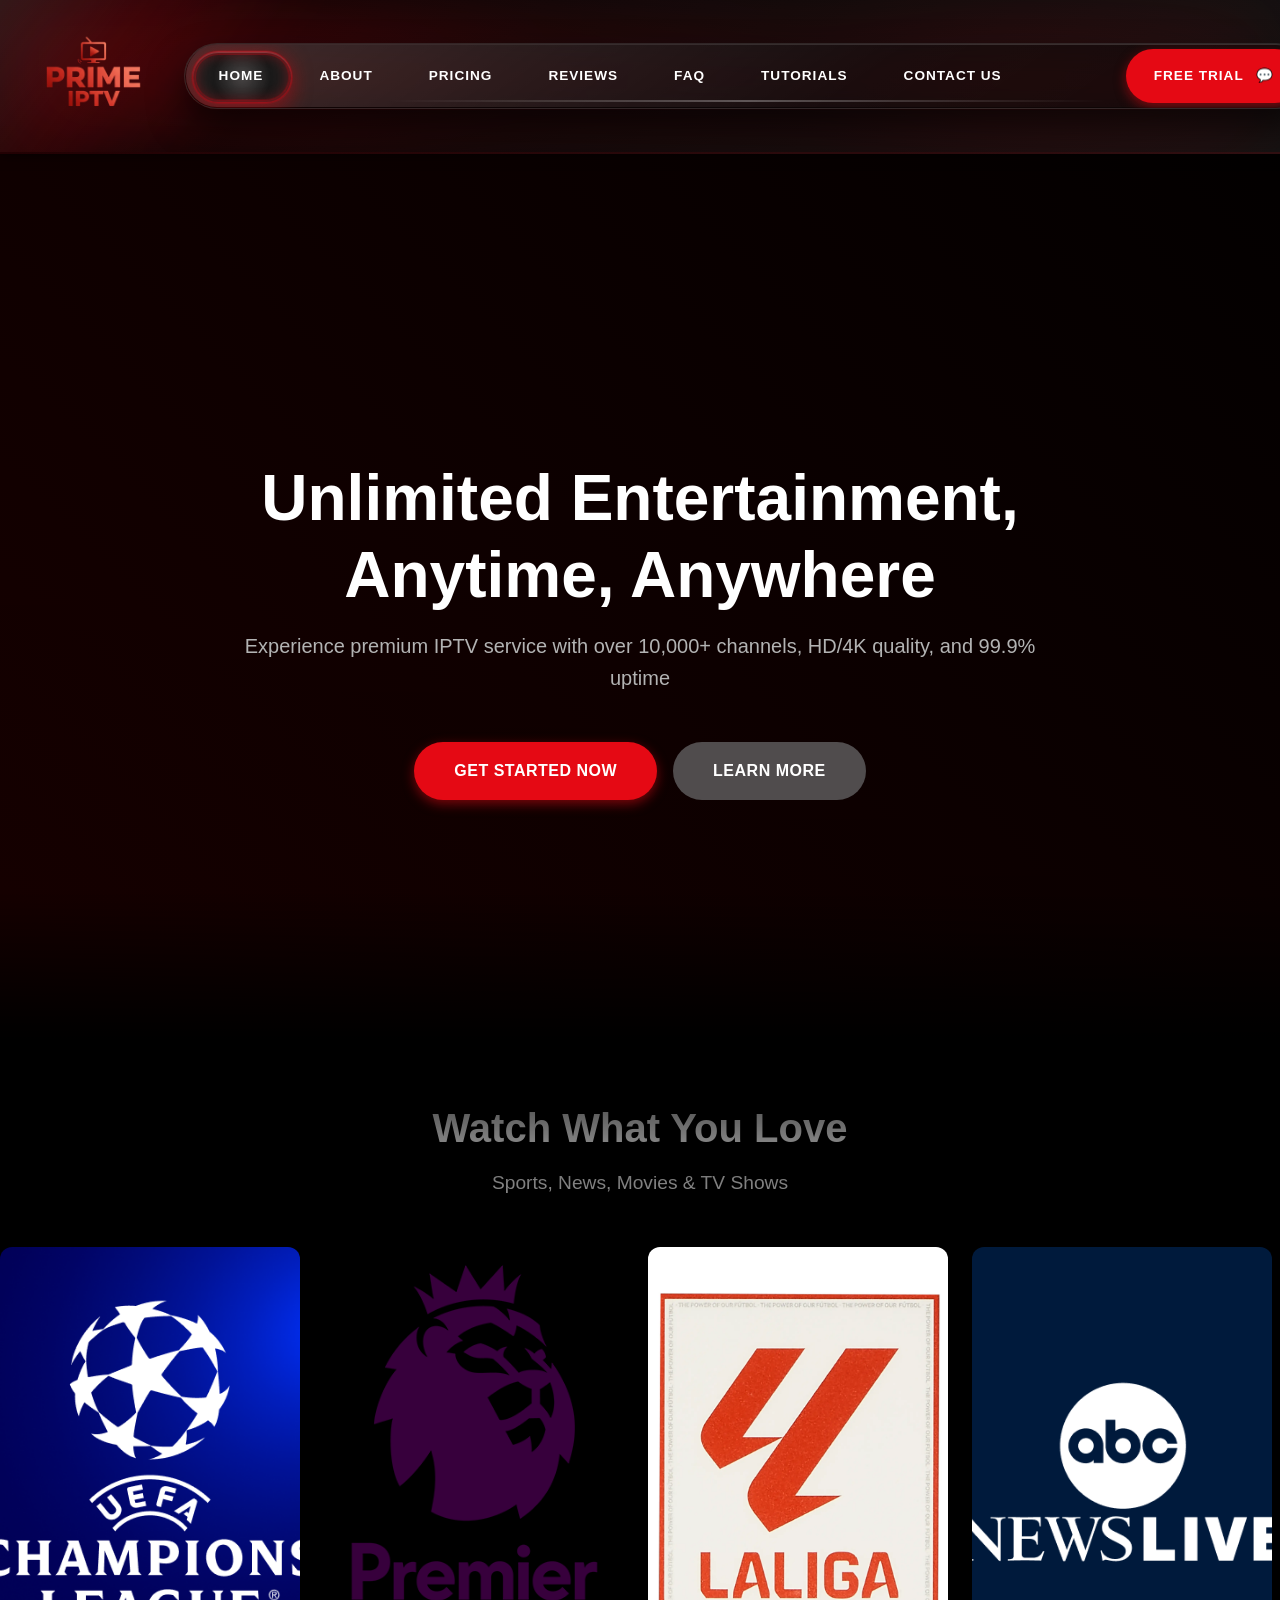
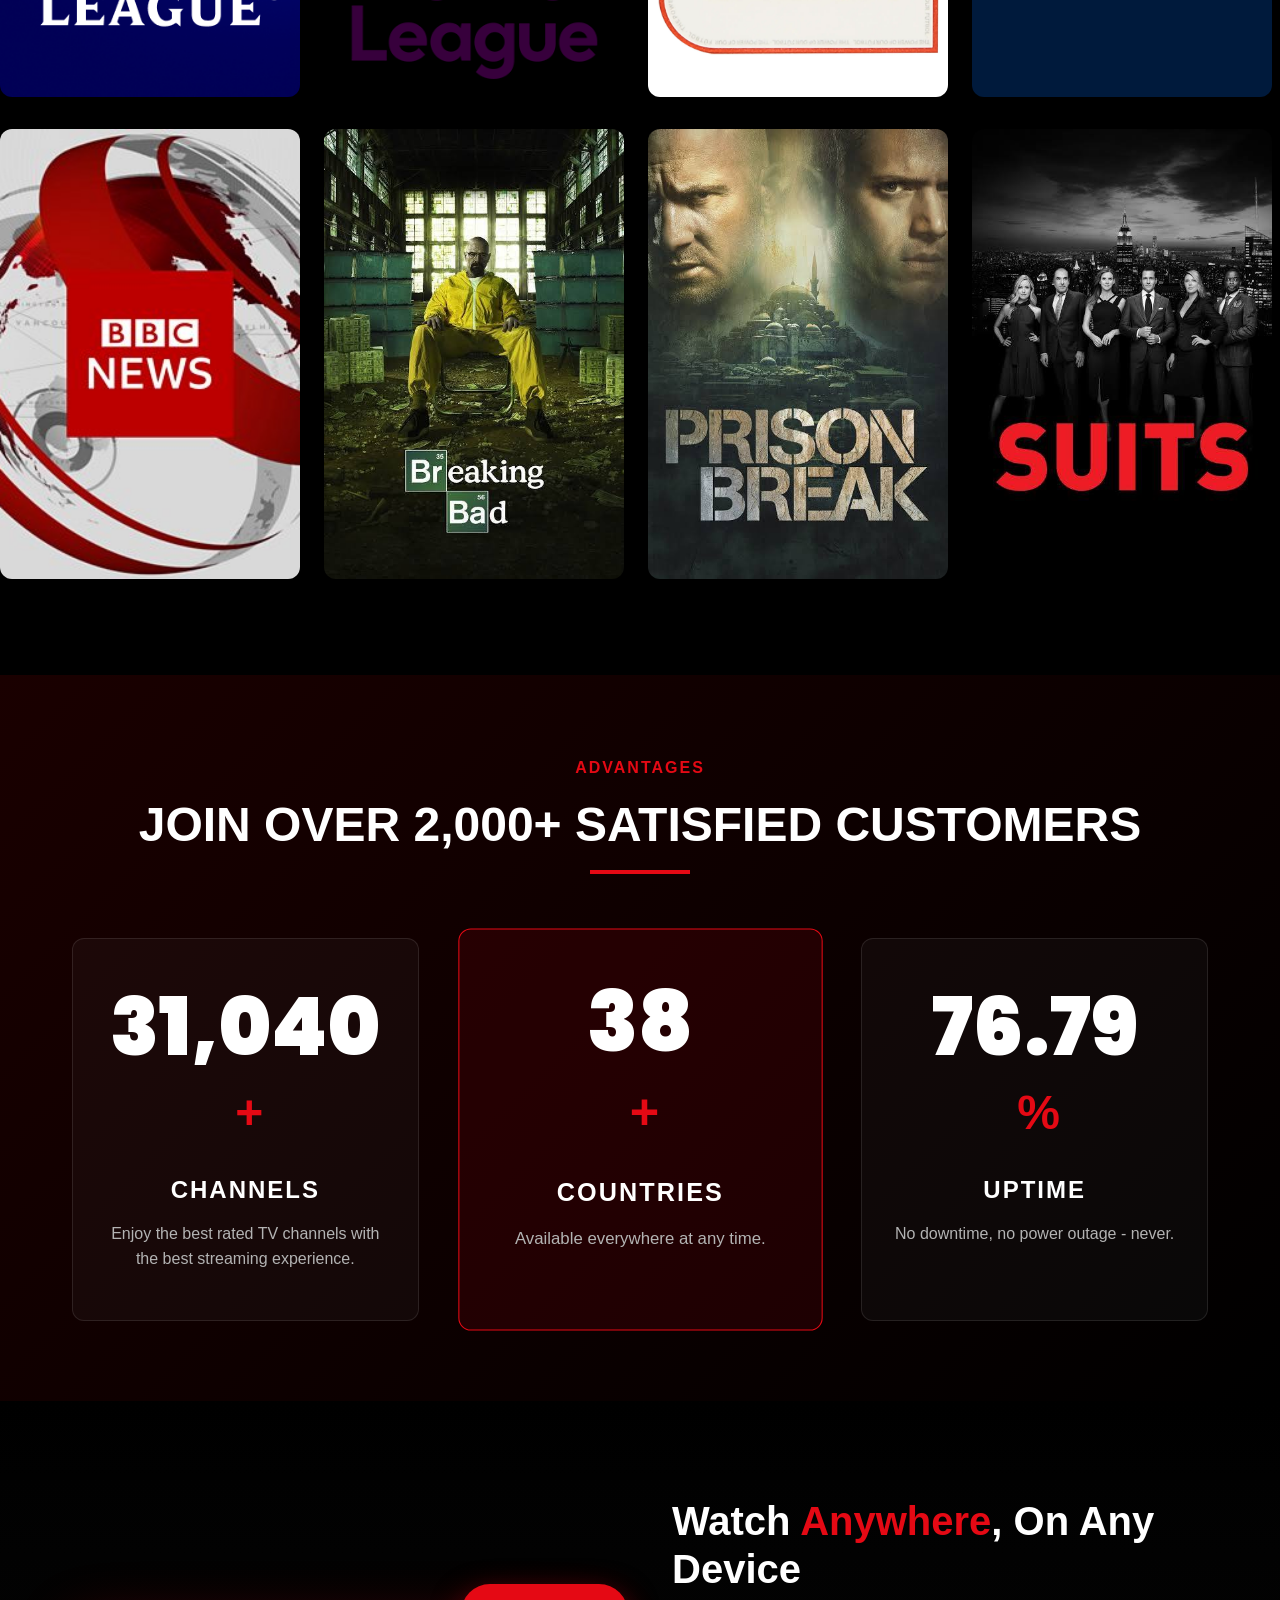
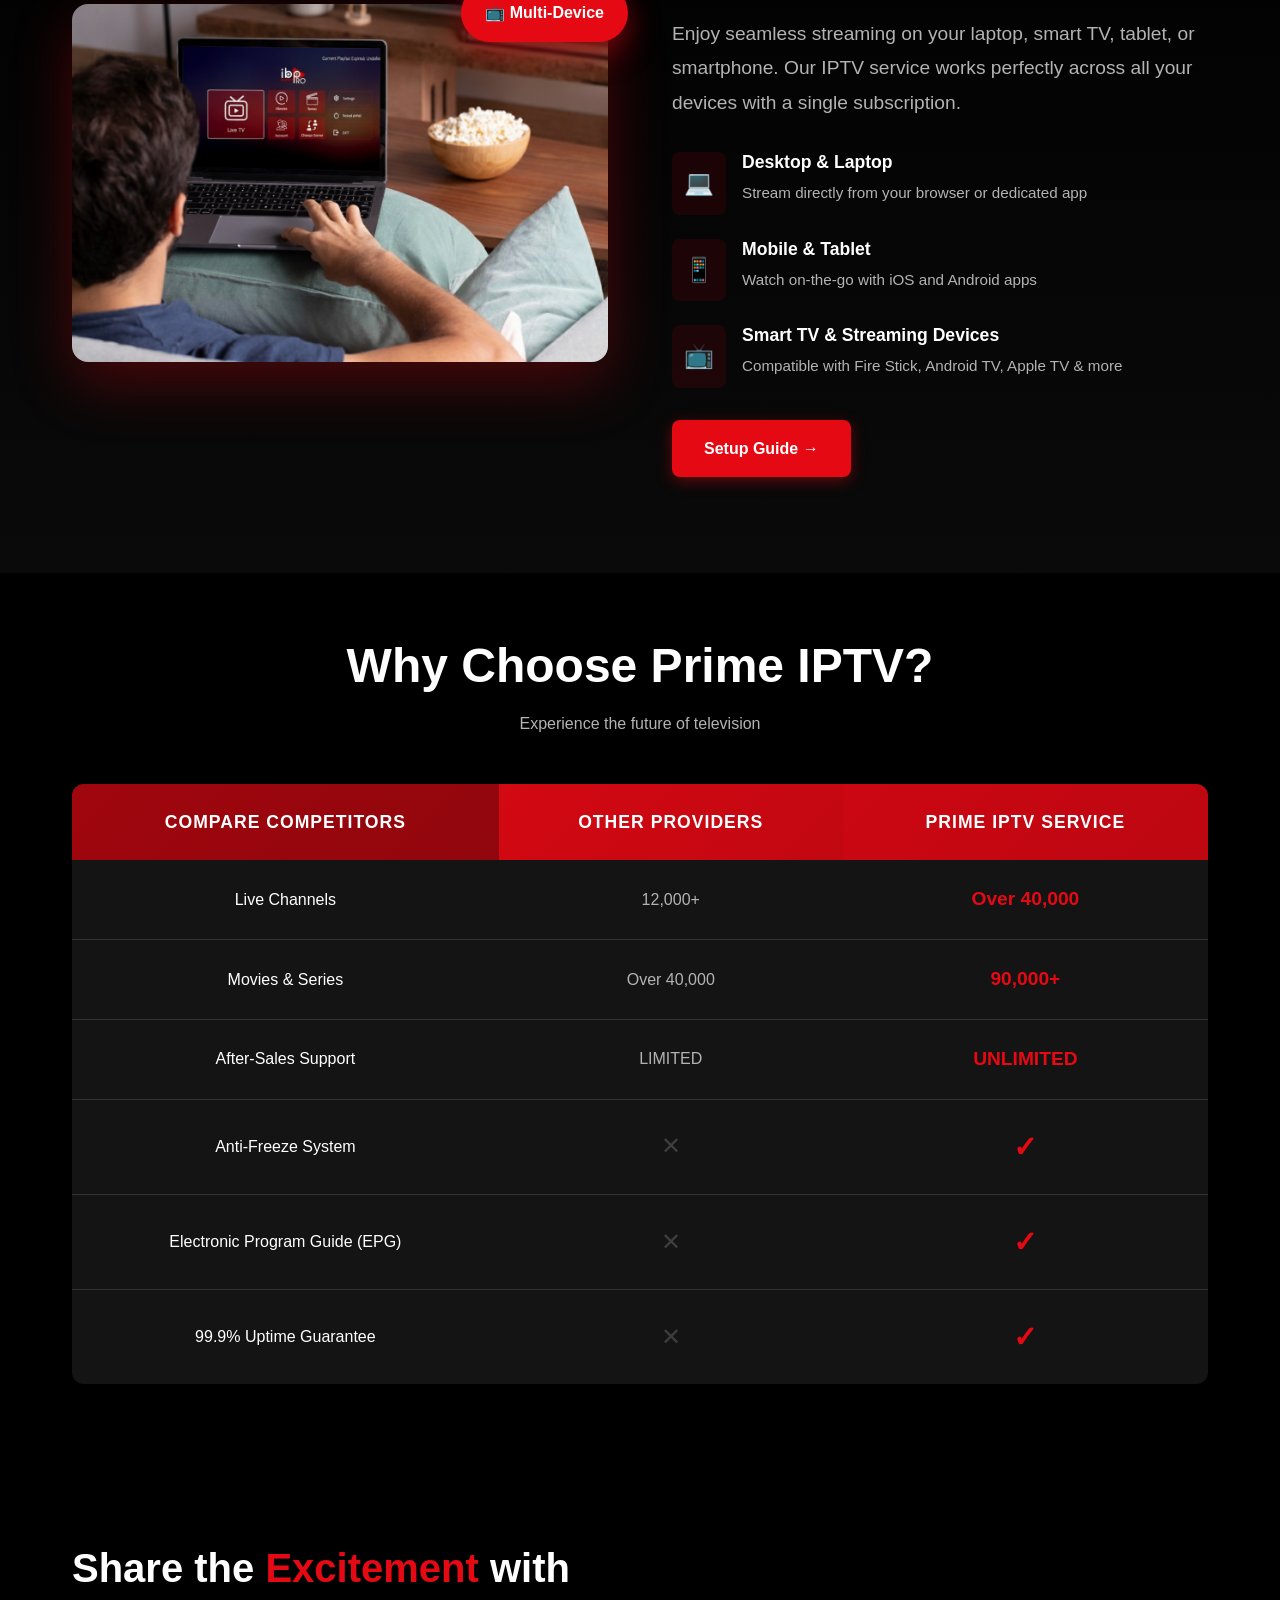
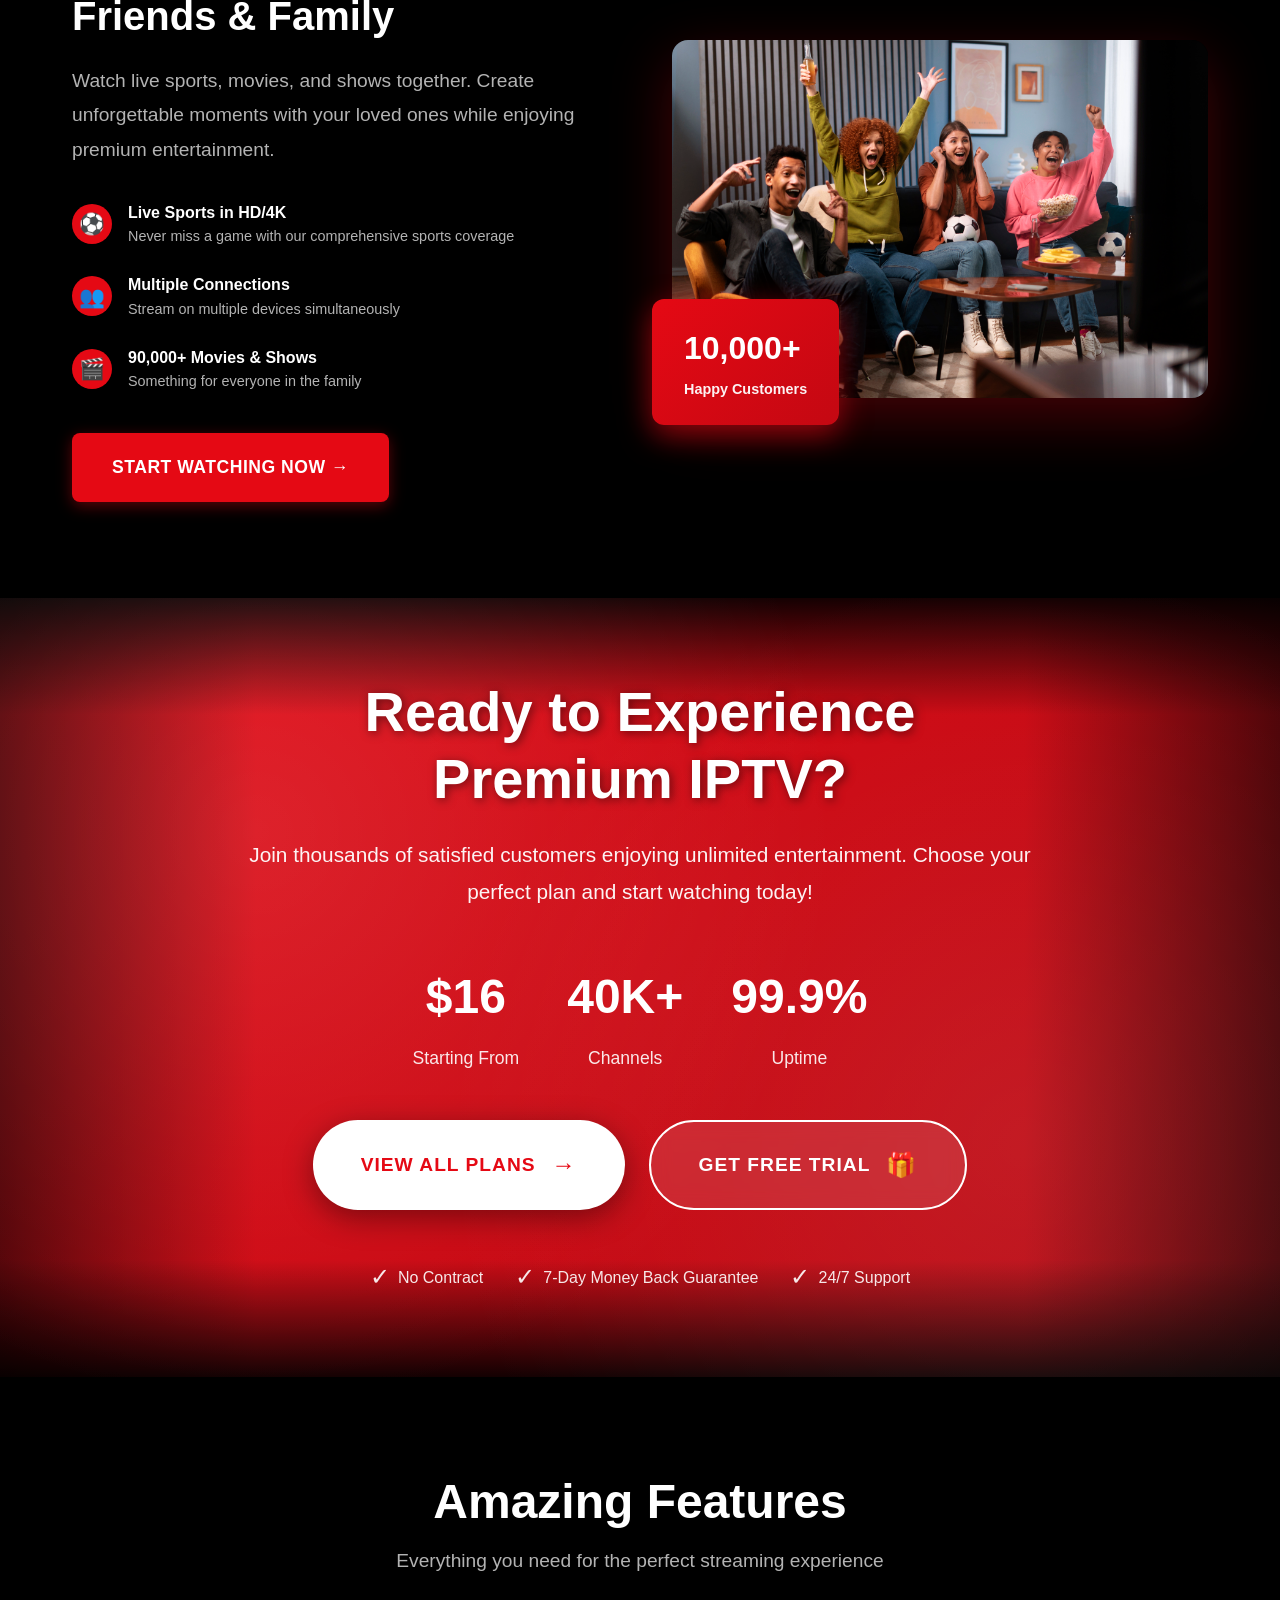
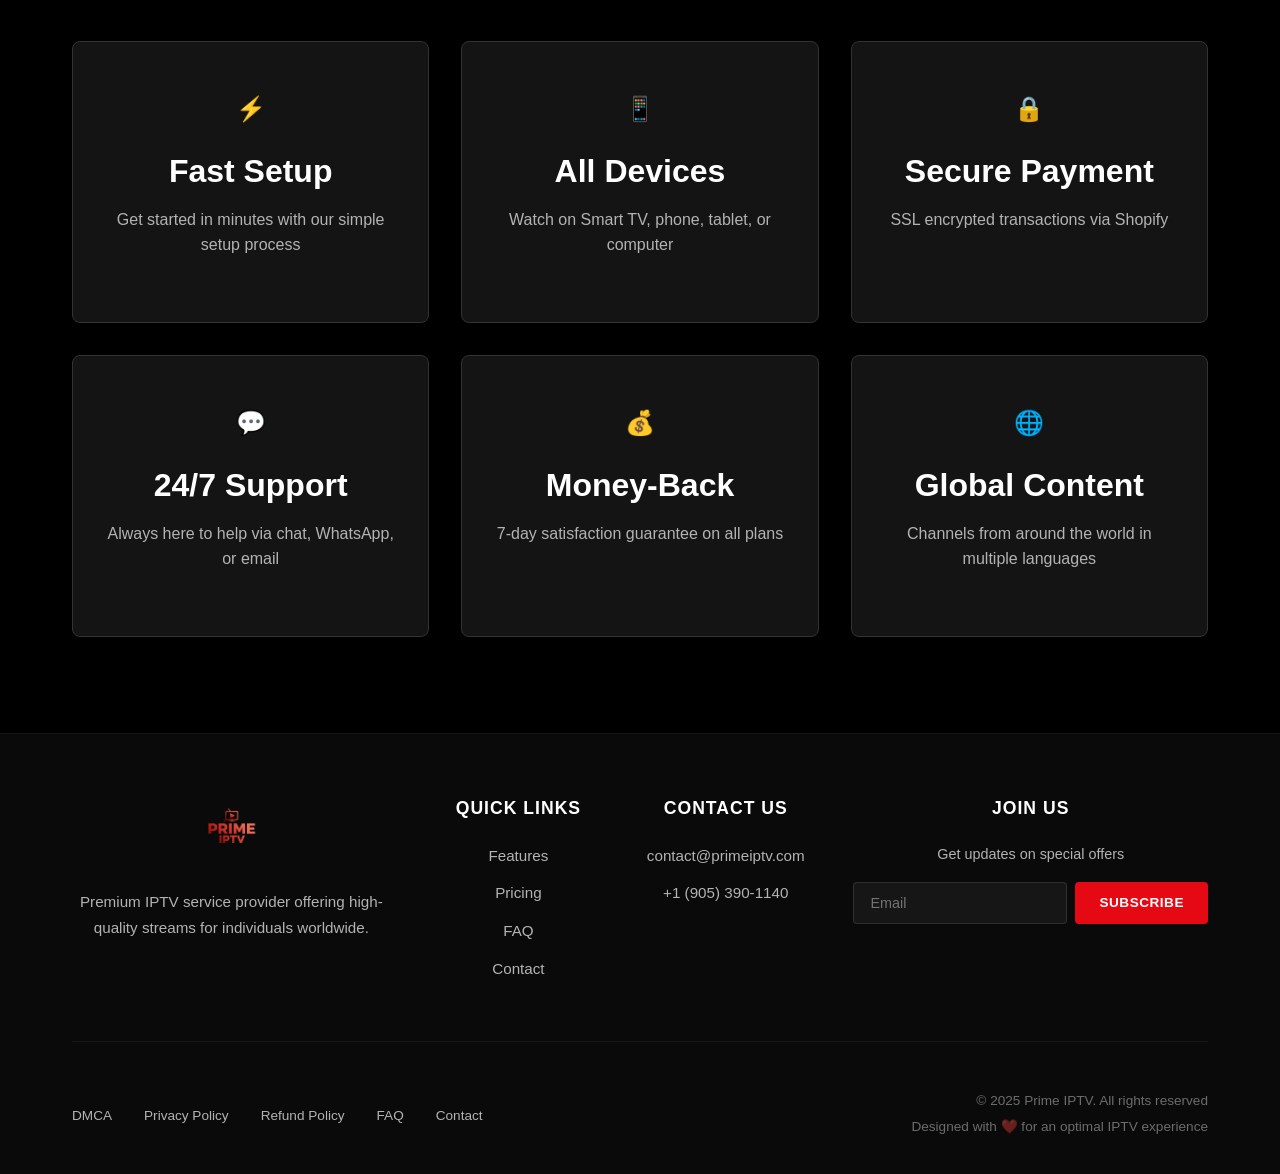
==== index.html @ 84dfdb3c "First commit" ====
<!DOCTYPE html>
<html lang="en">
<head>
    <meta charset="UTF-8">
    <meta name="viewport" content="width=device-width, initial-scale=1.0">
    <title>Prime IPTV - Premium Streaming Service</title>
    <link rel="icon" type="image/png" href="assets/logo.png">
    <link rel="shortcut icon" type="image/png" href="assets/logo.png">
    <link rel="preconnect" href="https://fonts.googleapis.com">
    <link rel="preconnect" href="https://fonts.gstatic.com" crossorigin>
    <link href="https://fonts.googleapis.com/css2?family=Inter:wght@400;500;600;700&family=Poppins:wght@600;700;800&display=swap" rel="stylesheet">
    <link rel="stylesheet" href="https://cdnjs.cloudflare.com/ajax/libs/font-awesome/6.4.0/css/all.min.css">
    <link rel="stylesheet" href="styles.css">
</head>
<body>

<!-- Header -->
<header class="site-header">
    <div class="container header-inner">
        <a href="index.html" class="site-logo-link">
            <img src="assets/logo.png" alt="Prime IPTV Logo" class="site-logo-img">
        </a>
        
        <!-- Responsive Nav -->
        <nav class="main-navigation">
            <ul id="primary-menu" class="nav-links">
                <li><a href="index.html" class="active">Home</a></li>
                <li><a href="about.html">About</a></li>
                <li><a href="pricing.html">Pricing</a></li>
                <li><a href="reviews.html">Reviews</a></li>
                <li><a href="faq.html">FAQ</a></li>
                <li><a href="tutorials.html">Tutorials</a></li>
                <li><a href="support.html">Contact us</a></li>
                <li class="nav-cta">
                    <a href="https://wa.me/19053901140?text=Hello%2C%20I%27m%20interested%20in%20a%20free%20trial%20of%20Prime%20IPTV" target="_blank" class="btn-free-trial">
                        <span>Free Trial</span>
                        <span style="margin-left: 0.5rem;">💬</span>
                    </a>
                </li>
            </ul>
        </nav>
        
        <!-- Mobile Controls -->
        <div class="mobile-controls">
            <a href="https://wa.me/19053901140?text=Hello%2C%20I%27m%20interested%20in%20a%20free%20trial%20of%20Prime%20IPTV" target="_blank" class="btn-free-trial-mobile">
                <span>Free Trial</span>
            </a>
            <button class="mobile-menu-btn" aria-label="Toggle mobile menu" aria-expanded="false" aria-controls="primary-menu">
                <i class="fas fa-bars"></i>
            </button>
        </div>
    </div>
</header>

<!-- Hero Section -->
<section class="hero-section">
    <video class="hero-video" autoplay muted loop playsinline preload="auto" poster="assets/hero-poster.jpg" oncanplay="this.style.opacity=1">
        <source src="assets/hero-background.mp4?v=1" type="video/mp4">
        <source src="assets/hero-background.webm" type="video/webm">
        <!-- Video not available - showing gradient background -->
    </video>
    <div class="hero-overlay"></div>
    <div class="container hero-content">
        <h1>Unlimited Entertainment, Anytime, Anywhere</h1>
        <p>Experience premium IPTV service with over 10,000+ channels, HD/4K quality, and 99.9% uptime</p>
        <div class="hero-buttons">
            <a href="pricing.html" class="btn btn-primary">Get Started Now</a>
            <a href="features.html" class="btn btn-secondary">Learn More</a>
        </div>
        <!-- Video Status Indicator (Development Helper) -->
        <div class="video-status" style="position: absolute; bottom: 10px; right: 10px; font-size: 0.8rem; color: var(--text-secondary); opacity: 0.7; background: rgba(0,0,0,0.8); padding: 5px 10px; border-radius: 4px; z-index: 9999; display: none;">
            Background Video: <span id="video-status">Loading...</span>
        </div>
    </div>
</section>

<!-- Content Showcase Section with Scrolling Animation -->
<section class="content-showcase" style="background: #000; padding: 4rem 0; overflow: hidden;">
    <div class="container">
        <div class="section-title" style="text-align: center; margin-bottom: 3rem;">
            <h2 style="font-size: 2.5rem; margin-bottom: 1rem;">Watch What You Love</h2>
            <p style="color: var(--text-secondary); font-size: 1.2rem;">Sports, News, Movies & TV Shows</p>
        </div>
    </div>
    
    <!-- First Row - Scrolling Right -->
    <div class="content-row scroll-right">
        <div class="content-card">
            <img src="images/champions_leagues.png" alt="Champions League">
            <div class="content-overlay">
                <h3>Champions League</h3>
            </div>
        </div>
        <div class="content-card">
            <img src="images/premier_league.png" alt="Premier League">
            <div class="content-overlay">
                <h3>Premier League</h3>
            </div>
        </div>
        <div class="content-card">
            <img src="images/Laliga.webp" alt="La Liga">
            <div class="content-overlay">
                <h3>La Liga</h3>
            </div>
        </div>
        <div class="content-card">
            <img src="images/abc_news.png" alt="ABC News">
            <div class="content-overlay">
                <h3>ABC News</h3>
            </div>
        </div>
        <div class="content-card">
            <img src="images/fox_news.png" alt="Fox News">
            <div class="content-overlay">
                <h3>Fox News</h3>
            </div>
        </div>
        <!-- Duplicate for seamless loop -->
        <div class="content-card">
            <img src="images/champions_leagues.png" alt="Champions League">
            <div class="content-overlay">
                <h3>Champions League</h3>
            </div>
        </div>
        <div class="content-card">
            <img src="images/premier_league.png" alt="Premier League">
            <div class="content-overlay">
                <h3>Premier League</h3>
            </div>
        </div>
        <div class="content-card">
            <img src="images/Laliga.webp" alt="La Liga">
            <div class="content-overlay">
                <h3>La Liga</h3>
            </div>
        </div>
    </div>
    
    <!-- Second Row - Scrolling Left -->
    <div class="content-row scroll-left">
        <div class="content-card">
            <img src="images/bbc_news.jpg" alt="BBC News">
            <div class="content-overlay">
                <h3>BBC News</h3>
            </div>
        </div>
        <div class="content-card">
            <img src="images/breaking bad.jpeg" alt="Breaking Bad">
            <div class="content-overlay">
                <h3>Breaking Bad</h3>
            </div>
        </div>
        <div class="content-card">
            <img src="images/prisonbreak.jpeg" alt="Prison Break">
            <div class="content-overlay">
                <h3>Prison Break</h3>
            </div>
        </div>
        <div class="content-card">
            <img src="images/suits.jpeg" alt="Suits">
            <div class="content-overlay">
                <h3>Suits</h3>
            </div>
        </div>
        <div class="content-card">
            <img src="images/peaky_blinders.jpeg" alt="Peaky Blinders">
            <div class="content-overlay">
                <h3>Peaky Blinders</h3>
            </div>
        </div>
        <!-- Duplicate for seamless loop -->
        <div class="content-card">
            <img src="images/bbc_news.jpg" alt="BBC News">
            <div class="content-overlay">
                <h3>BBC News</h3>
            </div>
        </div>
        <div class="content-card">
            <img src="images/breaking bad.jpeg" alt="Breaking Bad">
            <div class="content-overlay">
                <h3>Breaking Bad</h3>
            </div>
        </div>
        <div class="content-card">
            <img src="images/prisonbreak.jpeg" alt="Prison Break">
            <div class="content-overlay">
                <h3>Prison Break</h3>
            </div>
        </div>
    </div>
</section>

<!-- Stats Section with Counter Animation -->
<section class="stats-section" style="background: linear-gradient(135deg, #1a0000 0%, #000000 100%); padding: 5rem 0; position: relative; overflow: hidden;">
    <div class="container">
        <div class="stats-header" style="text-align: center; margin-bottom: 4rem;">
            <p style="color: var(--netflix-red); text-transform: uppercase; letter-spacing: 2px; font-weight: 600; margin-bottom: 1rem;">ADVANTAGES</p>
            <h2 style="font-size: 3rem; font-weight: 700; margin-bottom: 1rem;">JOIN OVER 2,000+ SATISFIED CUSTOMERS</h2>
            <div style="width: 100px; height: 4px; background: var(--netflix-red); margin: 0 auto;"></div>
        </div>
        
        <div class="stats-grid">
            <div class="stat-card">
                <div class="stat-number" data-target="40000">0</div>
                <div class="stat-plus">+</div>
                <h3 class="stat-label">CHANNELS</h3>
                <p class="stat-description">Enjoy the best rated TV channels with the best streaming experience.</p>
            </div>
            
            <div class="stat-card stat-featured">
                <div class="stat-number" data-target="50">0</div>
                <div class="stat-plus">+</div>
                <h3 class="stat-label">Countries</h3>
                <p class="stat-description">Available everywhere at any time.</p>
            </div>
            
            <div class="stat-card">
                <div class="stat-number" data-target="99.99">0</div>
                <div class="stat-percent">%</div>
                <h3 class="stat-label">UPTIME</h3>
                <p class="stat-description">No downtime, no power outage - never.</p>
            </div>
        </div>
    </div>
</section>

<!-- Multi-Device Experience Section -->
<section class="device-experience-section" style="background: linear-gradient(180deg, #000 0%, #0a0a0a 100%); padding: 6rem 0;">
    <div class="container">
        <div style="display: grid; grid-template-columns: 1fr 1fr; gap: 4rem; align-items: center; max-width: 1200px; margin: 0 auto;">
            <!-- Image Side -->
            <div style="position: relative;">
                <img src="images/Gemini_Generated_Image_ppc7aeppc7aeppc7.png" alt="Watch IPTV on Any Device" style="width: 100%; border-radius: 16px; box-shadow: 0 20px 60px rgba(229, 9, 20, 0.3); transition: transform 0.3s ease;">
                <div style="position: absolute; top: -20px; right: -20px; background: var(--netflix-red); color: white; padding: 1rem 1.5rem; border-radius: 50px; font-weight: 700; box-shadow: 0 10px 30px rgba(229, 9, 20, 0.5);">
                    📺 Multi-Device
                </div>
            </div>
            
            <!-- Content Side -->
            <div>
                <h2 style="font-size: 2.5rem; margin-bottom: 1.5rem; color: white; font-weight: 700;">
                    Watch <span style="color: var(--netflix-red);">Anywhere</span>, On Any Device
                </h2>
                <p style="font-size: 1.2rem; color: var(--text-secondary); line-height: 1.8; margin-bottom: 2rem;">
                    Enjoy seamless streaming on your laptop, smart TV, tablet, or smartphone. Our IPTV service works perfectly across all your devices with a single subscription.
                </p>
                
                <div style="display: grid; gap: 1.5rem;">
                    <div style="display: flex; align-items: start; gap: 1rem;">
                        <div style="background: rgba(229, 9, 20, 0.1); padding: 0.75rem; border-radius: 8px; flex-shrink: 0;">
                            <span style="font-size: 1.5rem;">💻</span>
                        </div>
                        <div>
                            <h4 style="color: white; margin-bottom: 0.5rem; font-size: 1.1rem;">Desktop & Laptop</h4>
                            <p style="color: var(--text-secondary); font-size: 0.95rem; margin: 0;">Stream directly from your browser or dedicated app</p>
                        </div>
                    </div>
                    
                    <div style="display: flex; align-items: start; gap: 1rem;">
                        <div style="background: rgba(229, 9, 20, 0.1); padding: 0.75rem; border-radius: 8px; flex-shrink: 0;">
                            <span style="font-size: 1.5rem;">📱</span>
                        </div>
                        <div>
                            <h4 style="color: white; margin-bottom: 0.5rem; font-size: 1.1rem;">Mobile & Tablet</h4>
                            <p style="color: var(--text-secondary); font-size: 0.95rem; margin: 0;">Watch on-the-go with iOS and Android apps</p>
                        </div>
                    </div>
                    
                    <div style="display: flex; align-items: start; gap: 1rem;">
                        <div style="background: rgba(229, 9, 20, 0.1); padding: 0.75rem; border-radius: 8px; flex-shrink: 0;">
                            <span style="font-size: 1.5rem;">📺</span>
                        </div>
                        <div>
                            <h4 style="color: white; margin-bottom: 0.5rem; font-size: 1.1rem;">Smart TV & Streaming Devices</h4>
                            <p style="color: var(--text-secondary); font-size: 0.95rem; margin: 0;">Compatible with Fire Stick, Android TV, Apple TV & more</p>
                        </div>
                    </div>
                </div>
                
                <a href="tutorials.html" style="display: inline-block; margin-top: 2rem; padding: 1rem 2rem; background: var(--netflix-red); color: white; text-decoration: none; border-radius: 8px; font-weight: 600; transition: all 0.3s ease; box-shadow: 0 4px 15px rgba(229, 9, 20, 0.4);">
                    Setup Guide →
                </a>
            </div>
        </div>
    </div>
</section>

<!-- About Section (Example of content after hero) -->
<section class="about-section" style="background: #000; padding: 4rem 0;">
    <div class="container">
        <div class="section-title" style="text-align: center; margin-bottom: 3rem;">
            <h2>Why Choose Prime IPTV?</h2>
            <p style="color: var(--text-secondary);">Experience the future of television</p>
        </div>
        
        <!-- Comparison Table -->
        <div class="comparison-table-wrapper">
            <table class="comparison-table">
                <thead>
                    <tr>
                        <th class="feature-column">Compare Competitors</th>
                        <th class="competitor-column">Other Providers</th>
                        <th class="prime-column">Prime IPTV Service</th>
                    </tr>
                </thead>
                <tbody>
                    <tr>
                        <td class="feature-name">Live Channels</td>
                        <td class="competitor-value">12,000+</td>
                        <td class="prime-value highlight">Over 40,000</td>
                    </tr>
                    <tr>
                        <td class="feature-name">Movies & Series</td>
                        <td class="competitor-value">Over 40,000</td>
                        <td class="prime-value highlight">90,000+</td>
                    </tr>
                    <tr>
                        <td class="feature-name">After-Sales Support</td>
                        <td class="competitor-value">LIMITED</td>
                        <td class="prime-value highlight">UNLIMITED</td>
                    </tr>
                    <tr>
                        <td class="feature-name">Anti-Freeze System</td>
                        <td class="competitor-value"><span class="icon-cross">✕</span></td>
                        <td class="prime-value"><span class="icon-check">✓</span></td>
                    </tr>
                    <tr>
                        <td class="feature-name">Electronic Program Guide (EPG)</td>
                        <td class="competitor-value"><span class="icon-cross">✕</span></td>
                        <td class="prime-value"><span class="icon-check">✓</span></td>
                    </tr>
                    <tr>
                        <td class="feature-name">99.9% Uptime Guarantee</td>
                        <td class="competitor-value"><span class="icon-cross">✕</span></td>
                        <td class="prime-value"><span class="icon-check">✓</span></td>
                    </tr>
                </tbody>
            </table>
        </div>
    </div>
</section>

<!-- Social Experience Section -->
<section class="social-experience-section" style="background: #000; padding: 6rem 0;">
    <div class="container">
        <div style="display: grid; grid-template-columns: 1fr 1fr; gap: 4rem; align-items: center; max-width: 1200px; margin: 0 auto;">
            <!-- Content Side -->
            <div>
                <h2 style="font-size: 2.5rem; margin-bottom: 1.5rem; color: white; font-weight: 700; line-height: 1.2;">
                    Share the <span style="color: var(--netflix-red);">Excitement</span> with Friends & Family
                </h2>
                <p style="font-size: 1.2rem; color: var(--text-secondary); line-height: 1.8; margin-bottom: 2rem;">
                    Watch live sports, movies, and shows together. Create unforgettable moments with your loved ones while enjoying premium entertainment.
                </p>
                
                <div style="display: grid; gap: 1.5rem; margin-bottom: 2.5rem;">
                    <div style="display: flex; align-items: center; gap: 1rem;">
                        <div style="background: var(--netflix-red); width: 40px; height: 40px; border-radius: 50%; display: flex; align-items: center; justify-content: center; flex-shrink: 0;">
                            <span style="font-size: 1.3rem;">⚽</span>
                        </div>
                        <div>
                            <p style="color: white; font-weight: 600; margin: 0;">Live Sports in HD/4K</p>
                            <p style="color: var(--text-secondary); font-size: 0.9rem; margin: 0;">Never miss a game with our comprehensive sports coverage</p>
                        </div>
                    </div>
                    
                    <div style="display: flex; align-items: center; gap: 1rem;">
                        <div style="background: var(--netflix-red); width: 40px; height: 40px; border-radius: 50%; display: flex; align-items: center; justify-content: center; flex-shrink: 0;">
                            <span style="font-size: 1.3rem;">👥</span>
                        </div>
                        <div>
                            <p style="color: white; font-weight: 600; margin: 0;">Multiple Connections</p>
                            <p style="color: var(--text-secondary); font-size: 0.9rem; margin: 0;">Stream on multiple devices simultaneously</p>
                        </div>
                    </div>
                    
                    <div style="display: flex; align-items: center; gap: 1rem;">
                        <div style="background: var(--netflix-red); width: 40px; height: 40px; border-radius: 50%; display: flex; align-items: center; justify-content: center; flex-shrink: 0;">
                            <span style="font-size: 1.3rem;">🎬</span>
                        </div>
                        <div>
                            <p style="color: white; font-weight: 600; margin: 0;">90,000+ Movies & Shows</p>
                            <p style="color: var(--text-secondary); font-size: 0.9rem; margin: 0;">Something for everyone in the family</p>
                        </div>
                    </div>
                </div>
                
                <a href="pricing.html" style="display: inline-block; padding: 1.25rem 2.5rem; background: var(--netflix-red); color: white; text-decoration: none; border-radius: 8px; font-weight: 700; font-size: 1.1rem; transition: all 0.3s ease; box-shadow: 0 4px 15px rgba(229, 9, 20, 0.4); text-transform: uppercase; letter-spacing: 0.5px;">
                    Start Watching Now →
                </a>
            </div>
            
            <!-- Image Side -->
            <div class="social-image-container">
                <img src="images/full-shot-friends-spending-time-together.jpg" alt="Friends Watching Sports Together" class="social-experience-img">
                <div class="customer-badge">
                    <div class="badge-number">10,000+</div>
                    <div class="badge-text">Happy Customers</div>
                </div>
            </div>
        </div>
    </div>
</section>

<!-- Call to Action - Pricing Section -->
<section class="cta-pricing-section" style="background: linear-gradient(135deg, #E50914 0%, #b20710 100%); padding: 5rem 0; position: relative; overflow: hidden;">
    <!-- Animated Background Elements -->
    <div class="cta-bg-animation"></div>
    
    <div class="container" style="position: relative; z-index: 2;">
        <div class="cta-content" style="text-align: center; max-width: 800px; margin: 0 auto;">
            <h2 style="font-size: 3.5rem; font-weight: 900; margin-bottom: 1.5rem; text-shadow: 2px 2px 10px rgba(0,0,0,0.5);">
                Ready to Experience Premium IPTV?
            </h2>
            <p style="font-size: 1.3rem; margin-bottom: 3rem; color: rgba(255,255,255,0.95); line-height: 1.8;">
                Join thousands of satisfied customers enjoying unlimited entertainment. Choose your perfect plan and start watching today!
            </p>
            
            <!-- Pricing Highlights -->
            <div class="cta-pricing-highlights" style="display: flex; justify-content: center; gap: 3rem; margin-bottom: 3rem; flex-wrap: wrap;">
                <div class="cta-highlight" style="text-align: center;">
                    <div style="font-size: 3rem; font-weight: 900; margin-bottom: 0.5rem;">$16</div>
                    <div style="font-size: 1.1rem; opacity: 0.9;">Starting From</div>
                </div>
                <div class="cta-highlight" style="text-align: center;">
                    <div style="font-size: 3rem; font-weight: 900; margin-bottom: 0.5rem;">40K+</div>
                    <div style="font-size: 1.1rem; opacity: 0.9;">Channels</div>
                </div>
                <div class="cta-highlight" style="text-align: center;">
                    <div style="font-size: 3rem; font-weight: 900; margin-bottom: 0.5rem;">99.9%</div>
                    <div style="font-size: 1.1rem; opacity: 0.9;">Uptime</div>
                </div>
            </div>
            
            <!-- CTA Buttons -->
            <div class="cta-buttons" style="display: flex; gap: 1.5rem; justify-content: center; flex-wrap: wrap;">
                <a href="pricing.html" class="btn-cta-primary">
                    <span class="btn-text">View All Plans</span>
                    <span class="btn-icon">→</span>
                </a>
                <a href="pricing.html#contact" class="btn-cta-secondary">
                    <span class="btn-text">Get Free Trial</span>
                    <span class="btn-icon">🎁</span>
                </a>
            </div>
            
            <!-- Trust Badges -->
            <div class="trust-badges" style="margin-top: 3rem; display: flex; justify-content: center; gap: 2rem; flex-wrap: wrap; opacity: 0.9;">
                <div style="display: flex; align-items: center; gap: 0.5rem;">
                    <span style="font-size: 1.5rem;">✓</span>
                    <span>No Contract</span>
                </div>
                <div style="display: flex; align-items: center; gap: 0.5rem;">
                    <span style="font-size: 1.5rem;">✓</span>
                    <span>7-Day Money Back Guarantee</span>
                </div>
                <div style="display: flex; align-items: center; gap: 0.5rem;">
                    <span style="font-size: 1.5rem;">✓</span>
                    <span>24/7 Support</span>
                </div>
            </div>
        </div>
    </div>
</section>

<!-- Features Section -->
<section class="section features-section" style="background: var(--dark-bg); padding: 6rem 0;">
    <div class="container">
        <div class="section-title" style="text-align: center; margin-bottom: 4rem;">
            <h2 style="font-size: 3rem; margin-bottom: 1rem;">Amazing Features</h2>
            <p style="color: var(--text-secondary); font-size: 1.2rem;">Everything you need for the perfect streaming experience</p>
        </div>
        <div class="features-grid">
            <div class="feature-card">
                <div class="feature-icon">⚡</div>
                <h3>Fast Setup</h3>
                <p>Get started in minutes with our simple setup process</p>
            </div>
            <div class="feature-card">
                <div class="feature-icon">📱</div>
                <h3>All Devices</h3>
                <p>Watch on Smart TV, phone, tablet, or computer</p>
            </div>
            <div class="feature-card">
                <div class="feature-icon">🔒</div>
                <h3>Secure Payment</h3>
                <p>SSL encrypted transactions via Shopify</p>
            </div>
            <div class="feature-card">
                <div class="feature-icon">💬</div>
                <h3>24/7 Support</h3>
                <p>Always here to help via chat, WhatsApp, or email</p>
            </div>
            <div class="feature-card">
                <div class="feature-icon">💰</div>
                <h3>Money-Back</h3>
                <p>7-day satisfaction guarantee on all plans</p>
            </div>
            <div class="feature-card">
                <div class="feature-icon">🌐</div>
                <h3>Global Content</h3>
                <p>Channels from around the world in multiple languages</p>
            </div>
        </div>
    </div>
</section>

<!-- Footer -->
<footer class="site-footer">
    <div class="container">
        <div class="footer-content">
            <!-- Brand Section -->
            <div class="footer-brand">
                <img src="assets/logo.png" alt="Prime IPTV Logo" class="footer-logo">
                <p class="footer-description">Premium IPTV service provider offering high-quality streams for individuals worldwide.</p>
            </div>

            <!-- Quick Links -->
            <div class="footer-links">
                <h4>Quick Links</h4>
                <ul>
                    <li><a href="index.html">Features</a></li>
                    <li><a href="pricing.html">Pricing</a></li>
                    <li><a href="faq.html">FAQ</a></li>
                    <li><a href="support.html">Contact</a></li>
                </ul>
            </div>

            <!-- Contact Section -->
            <div class="footer-contact">
                <h4>Contact Us</h4>
                <ul>
                    <li><a href="mailto:contact@primeiptv.com">contact@primeiptv.com</a></li>
                    <li><a href="tel:+19053901140">+1 (905) 390-1140</a></li>
                </ul>
            </div>

            <!-- Newsletter Section -->
            <div class="footer-newsletter">
                <h4>Join Us</h4>
                <p>Get updates on special offers</p>
                <form class="newsletter-form">
                    <input type="email" placeholder="Email" required>
                    <button type="submit">SUBSCRIBE</button>
                </form>
            </div>
        </div>

        <!-- Footer Bottom -->
        <div class="footer-bottom">
            <div class="footer-bottom-links">
                <a href="#">DMCA</a>
                <a href="#">Privacy Policy</a>
                <a href="#">Refund Policy</a>
                <a href="faq.html">FAQ</a>
                <a href="support.html">Contact</a>
            </div>
            <div class="footer-copyright">
                <p>© 2025 Prime IPTV. All rights reserved</p>
                <p>Designed with ❤️ for an optimal IPTV experience</p>
            </div>
        </div>
    </div>
</footer>

<script defer src="js/nav-indicator.js"></script>

<script>
    // Mobile Menu Toggle
    document.addEventListener('DOMContentLoaded', function() {
        const btn = document.querySelector('.mobile-menu-btn');
        const links = document.getElementById('primary-menu');
        
        if (!btn || !links) return;

        const icon = btn.querySelector('i');

        function closeMenu() {
            links.classList.remove('is-open');
            btn.classList.remove('active');
            btn.setAttribute('aria-expanded', 'false');
            if (icon) icon.className = 'fas fa-bars';
        }

        btn.addEventListener('click', function() {
            const open = links.classList.toggle('is-open');
            btn.classList.toggle('active', open);
            btn.setAttribute('aria-expanded', String(open));
            if (icon) icon.className = open ? 'fas fa-times' : 'fas fa-bars';
        });

        // Close on link click (mobile)
        links.querySelectorAll('a').forEach(function(a) {
            a.addEventListener('click', function() {
                closeMenu();
            });
        });

        // Close if resized to desktop
        window.addEventListener('resize', function() {
            if (window.innerWidth > 900) closeMenu();
        });
    });

    // Sticky Header
    window.addEventListener('scroll', function() {
        const header = document.querySelector('.site-header');
        if (window.scrollY > 50) {
            header.classList.add('scrolled');
        } else {
            header.classList.remove('scrolled');
        }
    });

    // Video Background Handler
    document.addEventListener('DOMContentLoaded', function() {
        const video = document.querySelector('.hero-video');
        const statusElement = document.getElementById('video-status');
        const gradientAnimation = document.querySelector('.hero-gradient-animation');

        if (video) {
            // Check if video has a valid source
            const hasValidSource = video.querySelector('source[src]');
            
            if (statusElement) {
                if (hasValidSource) {
                    statusElement.textContent = 'Video Source Found - ' + hasValidSource.src;
                    statusElement.style.color = '#2196F3'; // Blue for found
                } else {
                    statusElement.textContent = 'No Video Source Found';
                    statusElement.style.color = '#f44336'; // Red for error
                }
            }

            if (!hasValidSource || !video.src) {
                // No video source - show animated gradient
                if (gradientAnimation) {
                    gradientAnimation.style.opacity = '1';
                }
                if (statusElement) {
                    statusElement.textContent = 'Using Animated Background';
                    statusElement.style.color = '#ff9800'; // Orange for animated fallback
                }
            } else {
                // Show loading status initially
                if (statusElement) {
                    statusElement.textContent = 'Loading Video...';
                    statusElement.style.color = '#2196F3'; // Blue for loading
                }

                // Has video source - check if it loads successfully
                video.addEventListener('loadstart', function() {
                    if (statusElement) {
                        statusElement.textContent = 'Starting Download...';
                        statusElement.style.color = '#ff9800'; // Orange for downloading
                    }
                });

                video.addEventListener('loadeddata', function() {
                    if (statusElement) {
                        statusElement.textContent = 'Buffering...';
                        statusElement.style.color = '#ff9800'; // Orange for buffering
                    }
                });

                video.addEventListener('canplay', function() {
                    if (statusElement) {
                        statusElement.textContent = 'Ready to Play';
                        statusElement.style.color = '#4CAF50'; // Green for ready
                    }
                });

                video.addEventListener('playing', function() {
                    if (statusElement) {
                        statusElement.textContent = 'Playing';
                        statusElement.style.color = '#4CAF50'; // Green for playing
                    }
                    // Hide gradient when video plays
                    if (gradientAnimation) {
                        gradientAnimation.style.opacity = '0';
                    }
                });

                video.addEventListener('error', function() {
                    if (statusElement) {
                        statusElement.textContent = 'Video Load Error - Using Animated Background';
                        statusElement.style.color = '#f44336'; // Red for error
                    }
                    // Show gradient on error
                    if (gradientAnimation) {
                        gradientAnimation.style.opacity = '1';
                    }
                });
            }
        }
    });

    // Stats Counter Animation
    function animateCounter(element, target, duration = 2000) {
        const start = 0;
        const increment = target / (duration / 16); // 60fps
        let current = start;
        
        // Check if target is a whole number
        const isWholeNumber = target % 1 === 0;

        const timer = setInterval(() => {
            current += increment;
            if (current >= target) {
                // Display final value
                if (isWholeNumber) {
                    element.textContent = target >= 1000 ? target.toLocaleString() : Math.floor(target);
                } else {
                    element.textContent = target.toFixed(2);
                }
                clearInterval(timer);
            } else {
                // Display current value during animation
                if (isWholeNumber) {
                    element.textContent = current >= 1000 ? Math.floor(current).toLocaleString() : Math.floor(current);
                } else {
                    element.textContent = current.toFixed(2);
                }
            }
        }, 16);
    }

    // Intersection Observer for stats
    const statsObserver = new IntersectionObserver((entries) => {
        entries.forEach(entry => {
            if (entry.isIntersecting) {
                const statNumbers = entry.target.querySelectorAll('.stat-number');
                statNumbers.forEach(stat => {
                    const target = parseFloat(stat.getAttribute('data-target'));
                    animateCounter(stat, target);
                });
                statsObserver.unobserve(entry.target);
            }
        });
    }, { threshold: 0.5 });

    // Observe stats grid
    document.addEventListener('DOMContentLoaded', function() {
        const statsGrid = document.querySelector('.stats-grid');
        if (statsGrid) {
            statsObserver.observe(statsGrid);
        }
    });

    // Back to Top Button
    document.addEventListener('DOMContentLoaded', function() {
        // Create back to top button
        const backToTopBtn = document.createElement('button');
        backToTopBtn.className = 'back-to-top';
        backToTopBtn.innerHTML = '<i class="fas fa-arrow-up"></i>';
        backToTopBtn.setAttribute('aria-label', 'Back to top');
        document.body.appendChild(backToTopBtn);

        // Show/hide button on scroll
        window.addEventListener('scroll', function() {
            if (window.pageYOffset > 300) {
                backToTopBtn.classList.add('show');
            } else {
                backToTopBtn.classList.remove('show');
            }
        });

        // Scroll to top on click
        backToTopBtn.addEventListener('click', function() {
            window.scrollTo({
                top: 0,
                behavior: 'smooth'
            });
        });
    });
</script>

</body>

</html>
---- styles.css ----
/* Reset & Base */
* { margin: 0; padding: 0; box-sizing: border-box; }

/* Import Beautiful Fonts */
@import url('https://fonts.googleapis.com/css2?family=Montserrat:wght@300;400;500;600;700;800;900&family=Playfair+Display:wght@400;500;600;700;800;900&family=Raleway:wght@300;400;500;600;700;800;900&display=swap');

:root {
    --netflix-red: #E50914;
    --netflix-red-dark: #b20710;
    --netflix-red-light: #f40612;
    --dark-bg: #000000;
    --dark-card: #141414;
    --dark-secondary: #181818;
    --dark-hover: #2f2f2f;
    --text-primary: #ffffff;
    --text-secondary: #b3b3b3;
    --border-dark: #333333;
}

html { scroll-behavior: smooth; }

body {
    font-family: 'Raleway', sans-serif;
    background: var(--dark-bg);
    color: var(--text-primary);
    line-height: 1.6;
    padding-top: 140px; /* Space for fixed header */
}

.container { max-width: 1200px; margin: 0 auto; padding: 0 2rem; }
.section { padding: 6rem 0; }

h1, h2, h3, h4, h5, h6 {
    font-family: 'Montserrat', sans-serif;
    font-weight: 700;
    line-height: 1.2;
    margin-bottom: 1rem;
}

h1 { font-size: clamp(2.5rem, 5vw, 4rem); }
h2 { font-size: clamp(2rem, 4vw, 3rem); }
h3 { font-size: clamp(1.5rem, 3vw, 2rem); }

a { color: var(--text-primary); text-decoration: none; transition: all 0.3s ease; }
a:hover { color: var(--netflix-red); }

p { color: var(--text-secondary); margin-bottom: 1rem; }

/* Header */
.site-header {
    position: fixed;
    top: 0;
    left: 0;
    right: 0;
    z-index: 1000;
    background: linear-gradient(135deg, rgba(0,0,0,0.95) 0%, rgba(20,20,20,0.9) 100%);
    backdrop-filter: blur(20px) saturate(180%);
    -webkit-backdrop-filter: blur(20px) saturate(180%);
    border-bottom: 2px solid rgba(229, 9, 20, 0.15);
    transition: all 0.4s cubic-bezier(0.4, 0, 0.2, 1);
    box-shadow: 0 2px 10px rgba(0, 0, 0, 0.5);
    overflow: hidden;
    isolation: isolate;
}

.site-header::before,
.site-header::after {
    content: '';
    position: absolute;
    inset: 0;
    pointer-events: none;
    z-index: -1;
}

.site-header::before {
    background: radial-gradient(circle at 20% -40%, rgba(229, 9, 20, 0.35), transparent 55%),
                radial-gradient(circle at 80% 160%, rgba(229, 9, 20, 0.25), transparent 50%);
    filter: blur(40px);
    opacity: 0.8;
}

.site-header::after {
    width: 40%;
    height: 200%;
    margin: auto;
    background: linear-gradient(120deg, rgba(255,255,255,0.25), rgba(229,9,20,0.2) 45%, transparent 65%);
    transform: translateX(-100%) rotate(8deg);
    filter: blur(20px);
    animation: iosLightSweep 14s cubic-bezier(0.55, 0, 0.35, 1) infinite;
    mix-blend-mode: screen;
    opacity: 0.8;
}

@keyframes iosLightSweep {
    0% { transform: translateX(-120%) rotate(8deg); opacity: 0; }
    25% { opacity: 0.5; }
    50% { transform: translateX(80%) rotate(8deg); opacity: 0.35; }
    100% { transform: translateX(160%) rotate(8deg); opacity: 0; }
}

.site-header.scrolled {
    background: linear-gradient(135deg, rgba(0,0,0,0.98) 0%, rgba(20,20,20,0.95) 100%);
    backdrop-filter: blur(25px) saturate(200%);
    -webkit-backdrop-filter: blur(25px) saturate(200%);
    box-shadow: 0 4px 20px rgba(0, 0, 0, 0.4), 0 0 20px rgba(229, 9, 20, 0.1);
    border-bottom: 1px solid rgba(229, 9, 20, 0.2);
}

.header-inner {
    display: flex;
    justify-content: space-between;
    align-items: center;
    padding: 1rem 2rem;
    max-width: 100%;
    margin: 0;
    gap: 2rem;
    position: relative;
}

.main-navigation {
    display: flex;
    align-items: center;
    gap: 1rem;
    flex: 1;
    justify-content: flex-end;
    position: relative;
}

.nav-links {
    display: inline-flex;
    align-items: center;
    gap: 0;
    list-style: none;
    margin: 0 auto;
    padding: 0.35rem;
    border-radius: 999px;
    background: rgba(10, 10, 10, 0.65);
    border: 1px solid rgba(255, 255, 255, 0.12);
    box-shadow:
        0 18px 35px rgba(0, 0, 0, 0.65),
        inset 0 1px 0 rgba(255, 255, 255, 0.15),
        inset 0 -1px 0 rgba(0, 0, 0, 0.4);
    position: relative;
    overflow: hidden;
    isolation: isolate;
    backdrop-filter: saturate(180%) blur(14px);
    -webkit-backdrop-filter: saturate(180%) blur(14px);
}

.nav-links::before,
.nav-links::after {
    content: '';
    position: absolute;
    inset: 1px;
    border-radius: inherit;
    pointer-events: none;
    z-index: 0;
}

.nav-links::before {
    background: linear-gradient(145deg, rgba(255, 255, 255, 0.18), rgba(255, 255, 255, 0.02) 60%, transparent 90%);
    opacity: 0.85;
}

.nav-links::after {
    inset: auto 18%;
    height: 2px;
    background: linear-gradient(90deg, rgba(255, 255, 255, 0), rgba(255, 255, 255, 0.45), rgba(255, 255, 255, 0));
    bottom: 6px;
    opacity: 0.65;
}

.nav-link-indicator {
    position: absolute;
    top: 0;
    left: 0;
    width: 0;
    height: 0;
    border-radius: 999px;
    background: rgba(20, 20, 20, 0.45);
    border: 1px solid rgba(229, 9, 20, 0.5);
    box-shadow:
        0 12px 22px rgba(229, 9, 20, 0.25),
        inset 0 1px 0 rgba(255, 255, 255, 0.25),
        inset 0 0 0 1px rgba(229, 9, 20, 0.35);
    backdrop-filter: blur(10px) saturate(180%);
    -webkit-backdrop-filter: blur(10px) saturate(180%);
    transform: translate3d(0, 0, 0);
    transition:
        transform 0.4s cubic-bezier(0.4, 0, 0.2, 1),
        width 0.4s cubic-bezier(0.4, 0, 0.2, 1),
        height 0.4s cubic-bezier(0.4, 0, 0.2, 1),
        opacity 0.2s ease;
    opacity: 0;
    pointer-events: none;
    z-index: 1;
}

.nav-link-indicator::before {
    content: '';
    position: absolute;
    inset: 2px;
    border-radius: inherit;
    background: radial-gradient(circle, rgba(255, 255, 255, 0.15) 0%, rgba(20, 20, 20, 0.65) 55%, rgba(255, 0, 0, 0) 100%);
    border: 1px solid rgba(229, 9, 20, 0.55);
    box-shadow:
        0 0 25px rgba(229, 9, 20, 0.4),
        inset 0 0 12px rgba(229, 9, 20, 0.3);
    pointer-events: none;
}

.nav-link-indicator::after {
    content: '';
    position: absolute;
    inset: 0;
    border-radius: inherit;
    border: 1px solid rgba(229, 9, 20, 0.4);
    opacity: 0.6;
    mix-blend-mode: screen;
    pointer-events: none;
}

.nav-link-indicator.no-transition {
    transition: none !important;
}

.nav-cta {
    display: flex;
    align-items: center;
    margin-left: auto;
}

/* Desktop: Position Free Trial button after menu items */
@media (min-width: 901px) {
    .nav-links {
        justify-content: center;
    }
    
    .nav-cta {
        position: relative;
        margin-left: 5rem;
    }
}

.site-logo-link {
    display: inline-block;
    transition: all 0.3s ease;
    line-height: 0;
}

.site-logo-link:hover {
    transform: scale(1.05);
    filter: brightness(1.1);
}

.site-logo-img {
    height: 120px; /* Increased even more for better visibility */
    width: auto;
    display: block;
    transition: all 0.3s ease;
}

/* Responsive logo sizes */
@media (max-width: 768px) {
    .site-logo-img {
        height: 60px; /* Optimized for mobile */
        max-height: 60px;
    }
}

@media (max-width: 480px) {
    .site-logo-img {
        height: 50px; /* Smaller for small phones */
        max-height: 50px;
    }
}

/* Keep old logo styles for backwards compatibility */
.site-logo {
    font-size: 2.2rem;
    font-weight: 900;
    background: linear-gradient(135deg, var(--netflix-red) 0%, #ff6b35 100%);
    -webkit-background-clip: text;
    background-clip: text;
    -webkit-text-fill-color: transparent;
    text-transform: uppercase;
    letter-spacing: 3px;
    position: relative;
    transition: all 0.3s ease;
}

.site-logo::after {
    content: '';
    position: absolute;
    bottom: -2px;
    left: 0;
    width: 0;
    height: 2px;
    background: linear-gradient(90deg, var(--netflix-red), #ff6b35);
    transition: width 0.3s ease;
}

.site-logo:hover::after {
    width: 100%;
}

.nav-links li {
    position: relative;
    z-index: 2;
}

.nav-links a {
    color: var(--text-primary);
    font-weight: 600;
    padding: 1rem 1.75rem;
    transition: all 0.3s ease;
    position: relative;
    font-size: 0.85rem;
    text-transform: uppercase;
    letter-spacing: 1px;
    display: inline-block;
    white-space: nowrap;
    text-decoration: none;
    border-radius: 999px;
    z-index: 2;
}

.nav-links a:hover {
    color: #fff;
}

/* Active Navigation Link */
.nav-links a.active {
    color: #fff;
}

/* Free Trial Button */
.btn-free-trial {
    display: inline-flex;
    align-items: center;
    padding: 0.75rem 2rem;
    background: var(--netflix-red);
    color: white;
    border-radius: 4px;
    font-weight: 700;
    font-size: 0.9rem;
    text-transform: uppercase;
    letter-spacing: 0.5px;
    transition: all 0.3s ease;
    box-shadow: 0 4px 12px rgba(229, 9, 20, 0.5);
    white-space: nowrap;
    margin-left: 1rem;
}

.btn-free-trial:hover {
    background: var(--netflix-red-light);
    transform: translateY(-2px);
    box-shadow: 0 6px 20px rgba(229, 9, 20, 0.7);
    color: #fff;
}

/* Ensure navigation is horizontal on desktop */
@media (min-width: 901px) {
    .mobile-menu-btn {
        display: none !important;
    }
    
    .main-navigation ul {
        display: flex !important;
        flex-direction: row !important;
    }
}

/* Mobile Controls */
.mobile-controls {
    display: none;
    align-items: center;
    gap: 1rem;
    margin-left: auto;
}

.btn-free-trial-mobile {
    display: inline-block;
    background: var(--netflix-red);
    color: white;
    padding: 0.6rem 1.2rem;
    border-radius: 4px;
    font-weight: 600;
    font-size: 0.85rem;
    text-transform: uppercase;
    letter-spacing: 0.5px;
    transition: all 0.3s ease;
    text-decoration: none;
    white-space: nowrap;
}

.btn-free-trial-mobile:hover {
    background: var(--netflix-red-light);
    transform: translateY(-2px);
    box-shadow: 0 4px 12px rgba(229, 9, 20, 0.4);
}

/* Mobile Menu Button */
.mobile-menu-btn {
    display: none;
    background: none;
    border: none;
    color: var(--text-primary);
    font-size: 1.8rem;
    cursor: pointer;
    transition: all 0.3s ease;
    padding: 0.5rem;
    z-index: 1001;
    position: relative;
    width: 40px;
    height: 40px;
    border-radius: 4px;
}

.mobile-menu-btn:hover {
    color: var(--netflix-red);
    background: rgba(229, 9, 20, 0.1);
}

.mobile-menu-btn.active {
    color: var(--netflix-red);
    background: rgba(229, 9, 20, 0.15);
}

.mobile-menu-btn i {
    transition: transform 0.3s ease;
}

.mobile-menu-btn.active i {
    transform: rotate(90deg);
}

/* Tablet Responsive */
@media (max-width: 1024px) {
    .main-navigation ul {
        gap: 0;
    }
    
    .main-navigation a {
        padding: 0.75rem 0.85rem;
        font-size: 0.8rem;
    }
    
    .btn-free-trial {
        padding: 0.65rem 1.25rem;
        font-size: 0.8rem;
    }
}

/* Hide navigation and show mobile menu at 900px */
@media (max-width: 900px) {
    .site-header {
        overflow: visible;
    }

    .mobile-menu-btn {
        display: inline-flex !important;
        align-items: center;
        justify-content: center;
    }

    /* Collapse nav links below header */
    .nav-links {
        position: absolute;
        right: 0;
        top: 100%;
        width: 100vw;
        max-height: 0;
        overflow: hidden;
        flex-direction: column;
        align-items: stretch;
        background: rgba(0, 0, 0, 0.98);
        border: none;
        border-radius: 0;
        padding: 0;
        transition: max-height 0.3s ease;
        box-shadow: 0 10px 30px rgba(0, 0, 0, 0.8);
        gap: 0;
    }
    
    .nav-links.is-open {
        max-height: 70vh;
        overflow-y: auto;
    }

    .nav-links li {
        width: 100%;
        border-bottom: 1px solid rgba(255, 255, 255, 0.08);
    }
    
    .nav-links a {
        display: block;
        padding: 1.25rem 1.5rem;
        width: 100%;
        font-size: 1.05rem;
        border-radius: 0;
    }

    .nav-link-indicator {
        display: none;
    }

    .nav-links a::before {
        display: none;
    }
    
    .nav-links a:hover {
        transform: none;
        padding-left: 2rem;
    }
    
    .nav-cta .btn-free-trial {
        width: calc(100% - 3rem);
        margin: 1rem 1.5rem;
        text-align: center;
        justify-content: center;
    }
}

/* Mobile Responsive */
@media (max-width: 768px) {
    body {
        padding-top: 80px; /* Smaller padding for mobile */
    }
    
    .site-header {
        padding: 0.75rem 0;
    }
    
    .header-inner {
        justify-content: space-between;
    }
    
    .mobile-controls {
        display: flex !important;
    }
    
    .mobile-menu-btn {
        display: inline-flex !important;
        align-items: center;
        justify-content: center;
    }
    
    .nav-cta {
        display: none !important;
    }
    
    
    .nav-links {
        display: none;
        position: fixed;
        top: 80px;
        left: 0;
        right: 0;
        background: rgba(0, 0, 0, 0.98);
        backdrop-filter: blur(20px);
        -webkit-backdrop-filter: blur(20px);
        padding: 2rem 0;
        z-index: 999;
        border-top: 2px solid var(--netflix-red);
        max-height: calc(100vh - 80px);
        overflow-y: auto;
        box-shadow: 0 10px 30px rgba(0, 0, 0, 0.8);
        flex-direction: column;
    }
    
    .nav-links.is-open {
        display: flex;
        animation: slideDown 0.4s cubic-bezier(0.4, 0, 0.2, 1);
    }
    
    @keyframes slideDown {
        from {
            opacity: 0;
            transform: translateY(-30px);
        }
        to {
            opacity: 1;
            transform: translateY(0);
        }
    }
    
    .nav-links li a {
        display: block;
        padding: 1.25rem 0;
        font-size: 1.1rem;
        width: 100%;
        transition: all 0.3s ease;
        text-transform: uppercase;
        letter-spacing: 1px;
    }
    
    .nav-links li a::after {
        display: none;
    }
    
    .nav-links li a:hover {
        padding-left: 1rem;
        color: var(--netflix-red);
    }
    
    .nav-cta .btn-free-trial {
        margin: 1.5rem 2rem 0;
        display: block;
        text-align: center;
        padding: 1rem;
        font-size: 1.1rem;
        width: calc(100% - 4rem);
    }

    .header-inner {
        padding: 0.75rem 1rem;
    }

    .site-logo {
        font-size: 1.8rem;
        letter-spacing: 2px;
    }
}

/* Hero */
.hero-section {
    position: relative;
    min-height: 100vh;
    display: flex;
    align-items: center;
    justify-content: center;
    background: transparent; /* Completely transparent - no background interference */
    overflow: hidden;
    padding-top: 80px;
}

/* Fade out effect at the bottom of hero section */
.hero-section::after {
    content: '';
    position: absolute;
    bottom: 0;
    left: 0;
    right: 0;
    height: 150px; /* Height of fade effect */
    background: linear-gradient(
        to bottom,
        rgba(0,0,0,0) 0%,
        rgba(0,0,0,0.5) 50%,
        rgba(0,0,0,1) 100%
    );
    z-index: 1;
    pointer-events: none; /* Allow clicks to pass through */
}

.hero-background {
    position: absolute;
    top: 0; left: 0; right: 0; bottom: 0;
    opacity: 0; /* Completely hidden - no background gradients visible */
    background-image:
        radial-gradient(circle at 20% 50%, var(--netflix-red) 0%, transparent 70%),
        radial-gradient(circle at 80% 80%, var(--netflix-red-dark) 0%, transparent 70%);
    transition: opacity 0.5s ease;
    z-index: -1; /* Bottom layer - background gradients */
}

/* Enhanced background when video is not available */
.hero-video:not([src]) ~ .hero-background,
.hero-video[src=""] ~ .hero-background {
    opacity: 0; /* Keep hidden even when video not available */
    z-index: -1;
}

.hero-video {
    position: absolute;
    top: 50%;
    left: 50%;
    min-width: 100%;
    min-height: 100%;
    width: auto;
    height: auto;
    transform: translateX(-50%) translateY(-50%);
    object-fit: cover;
    z-index: 0; /* Middle layer - video background */
    transition: opacity 0.3s ease;
    background: #000; /* Black background while loading */
    opacity: 1; /* Full brightness - no dimming */
    filter: none; /* Remove any filters */
    mix-blend-mode: normal; /* Normal blending */
}

/* Ensure video shows when loaded */
.hero-video:not([src]),
.hero-video[src=""] {
    background: linear-gradient(45deg, #1a0000, #000000);
}

.hero-overlay {
    position: absolute;
    top: 0;
    left: 0;
    right: 0;
    bottom: 0;
    background: linear-gradient(
        180deg,
        rgba(0,0,0,0) 0%,     /* No overlay at top */
        rgba(0,0,0,0.05) 100% /* Very minimal overlay at bottom for text readability */
    );
    z-index: 1; /* Above video, below text */
    pointer-events: none; /* Allow clicks to pass through */
}

.hero-content {
    position: relative;
    z-index: 2; /* Above overlay and video */
    text-align: center;
    max-width: 900px;
}

.hero-content p {
    font-size: 1.25rem;
    margin-bottom: 3rem;
}

.hero-buttons {
    display: flex;
    gap: 1rem;
    justify-content: center;
    flex-wrap: wrap;
}

/* Buttons */
.btn {
    display: inline-block;
    padding: 1rem 2.5rem;
    border-radius: 50px;
    font-weight: 600;
    text-transform: uppercase;
    letter-spacing: 0.5px;
    transition: all 0.3s ease;
    cursor: pointer;
    border: none;
    font-size: 1rem;
}

.btn-primary {
    background: var(--netflix-red);
    color: var(--text-primary);
    box-shadow: 0 4px 12px rgba(229, 9, 20, 0.5);
    font-weight: 700;
}

.btn-primary:hover {
    background: var(--netflix-red-light);
    transform: translateY(-2px);
    box-shadow: 0 8px 20px rgba(229, 9, 20, 0.7);
}

.btn-secondary {
    background: rgba(109, 109, 110, 0.7);
    color: var(--text-primary);
    border: none;
    font-weight: 700;
}

.btn-secondary:hover {
    background: rgba(109, 109, 110, 0.4);
    transform: translateY(-2px);
}

/* Section Title */
.section-title {
    text-align: center;
    margin-bottom: 4rem;
}

.section-title h2 {
    color: var(--text-primary);
}

/* About */
.about-section { background: var(--dark-bg); }

.about-content {
    display: grid;
    grid-template-columns: 1fr 1fr;
    gap: 4rem;
    align-items: center;
}

.about-features {
    list-style: none;
    margin-top: 2rem;
}

.about-features li {
    padding: 1rem;
    margin-bottom: 1rem;
    display: flex;
    align-items: center;
    gap: 1rem;
}

.about-features li::before {
    content: "✓";
    display: inline-block;
    width: 30px;
    height: 30px;
    background: var(--netflix-red);
    border-radius: 50%;
    text-align: center;
    line-height: 30px;
    font-weight: bold;
    flex-shrink: 0;
}

/* Features */
.features-grid {
    display: grid;
    grid-template-columns: repeat(auto-fit, minmax(280px, 1fr));
    gap: 2rem;
}

.feature-card {
    background: var(--dark-card);
    padding: 3rem 2rem;
    border-radius: 8px;
    border: 1px solid var(--border-dark);
    transition: all 0.3s ease;
    text-align: center;
}

.feature-card:hover {
    transform: scale(1.05);
    background: var(--dark-hover);
    border-color: var(--netflix-red);
    box-shadow: 0 8px 24px rgba(0, 0, 0, 0.8);
}

.feature-icon {
    font-size: 3rem;
    margin-bottom: 1.5rem;
}

/* Pricing */
.pricing-section { background: var(--dark-bg); }

.pricing-grid {
    display: grid;
    grid-template-columns: repeat(auto-fit, minmax(300px, 1fr));
    gap: 3rem;
    margin-top: 3rem;
}

.pricing-card {
    background: var(--dark-card);
    border: 1px solid var(--border-dark);
    border-radius: 8px;
    padding: 3rem 2rem;
    text-align: center;
    transition: all 0.3s ease;
    position: relative;
}

.pricing-card.featured {
    border-color: var(--netflix-red);
    transform: scale(1.05);
    background: var(--dark-secondary);
    box-shadow: 0 12px 40px rgba(229, 9, 20, 0.3);
}

.pricing-card.featured::before {
    content: "MOST POPULAR";
    position: absolute;
    top: -15px;
    left: 50%;
    transform: translateX(-50%);
    background: var(--netflix-red);
    padding: 0.5rem 1.5rem;
    border-radius: 4px;
    font-size: 0.75rem;
    font-weight: 700;
    letter-spacing: 1px;
}

.pricing-card:hover {
    transform: translateY(-5px);
    background: var(--dark-hover);
    border-color: var(--netflix-red);
}

.pricing-price {
    font-size: 3rem;
    font-weight: 700;
    color: var(--text-primary);
    margin: 2rem 0;
}

.pricing-price span {
    font-size: 1rem;
    color: var(--text-secondary);
}

.pricing-features {
    list-style: none;
    margin: 2rem 0;
    padding: 0;
}

.pricing-features li {
    padding: 0.5rem 0;
    color: var(--text-secondary);
}

.pricing-features li::before {
    content: "✓ ";
    color: var(--netflix-red);
    font-weight: bold;
    margin-right: 0.5rem;
}

/* Testimonials */
.testimonials-grid {
    display: grid;
    grid-template-columns: repeat(auto-fit, minmax(320px, 1fr));
    gap: 2rem;
}

.testimonial-card {
    background: var(--dark-card);
    padding: 2rem;
    border-radius: 8px;
    border: 1px solid var(--border-dark);
    transition: all 0.3s ease;
}

.testimonial-card:hover {
    background: var(--dark-hover);
    transform: scale(1.02);
}

.testimonial-rating {
    color: var(--netflix-red);
    font-size: 1.25rem;
    margin-bottom: 1rem;
}

.testimonial-text {
    font-style: italic;
    margin-bottom: 1.5rem;
    line-height: 1.8;
}

.testimonial-author {
    display: flex;
    align-items: center;
    gap: 1rem;
}

.author-avatar {
    width: 50px;
    height: 50px;
    border-radius: 50%;
    background: var(--netflix-red);
}

/* FAQ */
.faq-section { background: var(--dark-bg); }

.faq-container {
    max-width: 800px;
    margin: 0 auto;
}

.faq-item {
    background: var(--dark-card);
    margin-bottom: 1rem;
    border-radius: 4px;
    border: none;
    overflow: hidden;
}

.faq-question {
    width: 100%;
    text-align: left;
    padding: 1.5rem;
    background: none;
    border: none;
    color: var(--text-primary);
    font-size: 1.1rem;
    font-weight: 600;
    cursor: pointer;
    display: flex;
    justify-content: space-between;
    align-items: center;
    transition: color 0.3s ease;
}

.faq-question:hover { color: var(--netflix-red); }

.faq-icon {
    transition: transform 0.3s ease;
    font-size: 1.5rem;
}

.faq-item.active .faq-icon { transform: rotate(45deg); }

.faq-answer {
    max-height: 0;
    overflow: hidden;
    transition: max-height 0.3s ease;
}

.faq-answer-content {
    padding: 0 1.5rem 1.5rem;
    color: var(--text-secondary);
    line-height: 1.8;
}

.faq-item.active .faq-answer { max-height: 500px; }

/* Social Experience Section */
.social-experience-section {
    background: #000;
    padding: 6rem 0;
}

.social-image-container {
    position: relative;
}

.social-experience-img {
    width: 100%;
    border-radius: 16px;
    box-shadow: 0 20px 60px rgba(229, 9, 20, 0.3);
}

.customer-badge {
    position: absolute;
    bottom: -20px;
    left: -20px;
    background: linear-gradient(135deg, var(--netflix-red) 0%, #c40812 100%);
    color: white;
    padding: 1.5rem 2rem;
    border-radius: 12px;
    font-weight: 700;
    box-shadow: 0 10px 30px rgba(229, 9, 20, 0.6);
}

.badge-number {
    font-size: 2rem;
    margin-bottom: 0.25rem;
}

.badge-text {
    font-size: 0.9rem;
    opacity: 0.95;
}

/* Footer */
.site-footer {
    background: var(--dark-bg);
    padding: 3rem 0;
    text-align: center;
    border-top: 1px solid var(--border-dark);
}

/* Mobile */
@media (max-width: 768px) {
    /* General Layout */
    .about-content {
        grid-template-columns: 1fr;
    }
    
    .pricing-card.featured {
        transform: scale(1);
    }

    .hero-background {
        opacity: 0.3; /* Increase gradient visibility on mobile */
    }
    
    /* Hero Content Mobile */
    .hero-section {
        min-height: 70vh;
        padding-top: 60px;
    }
    
    .hero-content h1 {
        font-size: 2rem !important;
        line-height: 1.2;
        margin-bottom: 1rem;
    }
    
    .hero-content p {
        font-size: 1rem !important;
        margin-bottom: 2rem;
        padding: 0 1rem;
    }
    
    .hero-buttons {
        flex-direction: column;
        padding: 0 1rem;
        gap: 0.75rem;
    }
    
    .hero-buttons .btn {
        width: 100%;
        padding: 1rem 1.5rem;
        font-size: 0.95rem;
    }
    
    /* Social Image Container Mobile */
    .social-image-container {
        margin-bottom: 2rem;
    }
    
    .customer-badge {
        bottom: -20px !important;
        left: 3px !important;
        padding: 1.2rem 1.8rem !important;
    }
    
    .badge-number {
        font-size: 1.8rem !important;
    }
    
    .badge-text {
        font-size: 0.85rem !important;
    }
    
    /* Section Titles Mobile */
    .section-title h2,
    h2 {
        font-size: 1.75rem !important;
    }
    
    .section-title p {
        font-size: 0.95rem !important;
    }
    
    /* Container Padding Mobile */
    .container {
        padding: 0 1.5rem;
        overflow-x: hidden;
    }
    
    .section {
        padding: 3rem 0;
    }
    
    /* Stats Section Mobile */
    .stats-section {
        padding: 3rem 0 !important;
    }
    
    .stats-header h2 {
        font-size: 1.75rem !important;
    }
    
    .stats-grid {
        grid-template-columns: 1fr !important;
        gap: 2rem !important;
    }
    
    .stat-card {
        padding: 2rem 1.5rem !important;
    }
    
    .stat-number {
        font-size: 2.5rem !important;
    }
    
    /* Two-Column Sections to Single Column */
    .device-experience-section > .container > div,
    .social-experience-section > .container > div {
        grid-template-columns: 1fr !important;
        gap: 2rem !important;
    }
    
    /* Image Sections Mobile - Better Spacing */
    .device-experience-section,
    .social-experience-section {
        padding: 3rem 0 !important;
    }
    
    .device-experience-section h2,
    .social-experience-section h2 {
        font-size: 1.75rem !important;
        line-height: 1.3 !important;
    }
    
    .device-experience-section p,
    .social-experience-section p {
        font-size: 1rem !important;
        line-height: 1.6 !important;
    }
    
    /* Buttons Mobile */
    .device-experience-section a,
    .social-experience-section a {
        width: 100%;
        text-align: center;
        padding: 1rem 1.5rem !important;
        font-size: 1rem !important;
        margin-top: 1.5rem !important;
    }
    
    /* Feature Icons Mobile */
    .device-experience-section > .container > div > div > div > div[style*="background: rgba(229, 9, 20, 0.1)"],
    .social-experience-section > .container > div > div > div > div[style*="background: var(--netflix-red)"] {
        width: 45px !important;
        height: 45px !important;
    }
    
    /* Features Grid Mobile */
    .features-grid {
        grid-template-columns: 1fr !important;
        gap: 1.5rem !important;
    }
    
    .feature-card {
        padding: 2rem 1.5rem !important;
    }
    
    .feature-icon {
        font-size: 2.5rem !important;
    }
    
    /* CTA Section Mobile */
    .cta-pricing-section {
        padding: 3rem 0 !important;
    }
    
    .cta-content h2 {
        font-size: 2rem !important;
        line-height: 1.2 !important;
    }
    
    .cta-content p {
        font-size: 1rem !important;
        margin-bottom: 2rem !important;
    }
    
    .cta-pricing-highlights {
        flex-direction: column !important;
        gap: 1.5rem !important;
    }
    
    .cta-highlight > div:first-child {
        font-size: 2rem !important;
    }
    
    .cta-buttons {
        flex-direction: column !important;
        gap: 1rem !important;
        width: 100%;
    }
    
    /* Fix Images on Mobile */
    .device-experience-section img,
    .social-experience-section img,
    .about-section img {
        width: 100% !important;
        height: auto !important;
        max-width: 100% !important;
        object-fit: cover;
        border-radius: 12px !important;
    }
    
    /* Fix Image Badges on Mobile */
    .device-experience-section div[style*="position: absolute"],
    .social-experience-section div[style*="position: absolute"],
    .about-section div[style*="position: absolute"] {
        font-size: 0.85rem !important;
        padding: 0.75rem 1rem !important;
        position: relative !important;
        top: auto !important;
        right: auto !important;
        left: auto !important;
        bottom: auto !important;
        margin-top: 1rem !important;
        display: inline-block !important;
    }
    
    /* Comparison Table Mobile */
    .comparison-table {
        font-size: 0.85rem !important;
    }
    
    .comparison-table th,
    .comparison-table td {
        padding: 0.75rem 0.5rem !important;
    }
    
    /* Fix Container Overflow */
    body {
        overflow-x: hidden;
    }
    
    html {
        overflow-x: hidden;
    }
}

/* Content Showcase Section */
.content-showcase {
    position: relative;
}

/* Fade effect at the top of content showcase */
.content-showcase::before {
    content: '';
    position: absolute;
    top: 0;
    left: 0;
    right: 0;
    height: 200px;
    background: linear-gradient(to bottom, rgba(0,0,0,1) 0%, rgba(0,0,0,0) 100%);
    z-index: 10;
    pointer-events: none;
}

.content-row {
    display: flex;
    gap: 1.5rem;
    margin-bottom: 2rem;
    animation-timing-function: linear;
    animation-iteration-count: infinite;
    will-change: transform;
}

.scroll-right {
    animation: scrollRight 40s linear infinite;
}

.scroll-left {
    animation: scrollLeft 40s linear infinite;
}

.content-row:hover {
    animation-play-state: paused;
}

.content-card {
    flex: 0 0 300px;
    height: 450px;
    position: relative;
    border-radius: 12px;
    overflow: hidden;
    cursor: pointer;
    transition: transform 0.3s ease, box-shadow 0.3s ease;
    box-shadow: 0 4px 12px rgba(0, 0, 0, 0.5);
}

.content-card:hover {
    transform: scale(1.05) translateY(-10px);
    box-shadow: 0 12px 30px rgba(229, 9, 20, 0.6);
    z-index: 10;
}

.content-card img {
    width: 100%;
    height: 100%;
    object-fit: cover;
    transition: transform 0.3s ease;
}

.content-card:hover img {
    transform: scale(1.1);
}

.content-overlay {
    position: absolute;
    bottom: 0;
    left: 0;
    right: 0;
    background: linear-gradient(
        to top,
        rgba(0,0,0,0.9) 0%,
        rgba(0,0,0,0.7) 50%,
        transparent 100%
    );
    padding: 2rem 1.5rem 1.5rem;
    transform: translateY(100%);
    transition: transform 0.3s ease;
}

.content-card:hover .content-overlay {
    transform: translateY(0);
}

.content-overlay h3 {
    color: white;
    font-size: 1.5rem;
    font-weight: 700;
    margin: 0;
    text-shadow: 2px 2px 4px rgba(0,0,0,0.8);
}

/* Scrolling Animations */
@keyframes scrollRight {
    0% {
        transform: translateX(0);
    }
    100% {
        transform: translateX(-50%);
    }
}

@keyframes scrollLeft {
    0% {
        transform: translateX(-50%);
    }
    100% {
        transform: translateX(0);
    }
}

/* Content Showcase Mobile */
@media (max-width: 768px) {
    .content-showcase {
        padding: 2rem 0 !important;
    }
    
    .content-showcase .section-title h2 {
        font-size: 1.75rem !important;
    }
    
    .content-showcase .section-title p {
        font-size: 1rem !important;
    }
    
    .content-card {
        flex: 0 0 200px;
        height: 300px;
    }
    
    .content-overlay {
        padding: 1.5rem 1rem 1rem;
    }
    
    .content-overlay h3 {
        font-size: 1.2rem;
    }
    
    .scroll-right,
    .scroll-left {
        animation-duration: 30s;
    }
}

/* Comparison Table */
.comparison-table-wrapper {
    overflow-x: auto;
    margin-top: 2rem;
}

.comparison-table {
    width: 100%;
    border-collapse: collapse;
    background: var(--dark-card);
    border-radius: 12px;
    overflow: hidden;
    box-shadow: 0 8px 24px rgba(0, 0, 0, 0.5);
}

.comparison-table thead {
    background: linear-gradient(135deg, var(--netflix-red) 0%, var(--netflix-red-dark) 100%);
}

.comparison-table th {
    padding: 1.5rem;
    text-align: center;
    font-weight: 700;
    font-size: 1.1rem;
    text-transform: uppercase;
    letter-spacing: 1px;
    color: white;
}

.comparison-table .feature-column {
    text-align: center; /* Changed from left to center */
    background: rgba(0, 0, 0, 0.3);
}

.comparison-table .prime-column {
    background: rgba(229, 9, 20, 0.2);
    position: relative;
}

.comparison-table tbody tr {
    border-bottom: 1px solid var(--border-dark);
    transition: background 0.3s ease;
}

.comparison-table tbody tr:hover {
    background: var(--dark-hover);
}

.comparison-table tbody tr:last-child {
    border-bottom: none;
}

.comparison-table td {
    padding: 1.5rem;
    text-align: center;
    font-size: 1rem;
}

.feature-name {
    text-align: center; /* Changed from left to center */
    font-weight: 600;
    color: var(--text-primary);
    font-size: 1.05rem;
}

.competitor-value {
    color: var(--text-secondary);
    font-weight: 500;
}

.prime-value {
    color: white;
    font-weight: 700;
    font-size: 1.1rem;
}

.prime-value.highlight {
    color: var(--netflix-red);
    font-size: 1.2rem;
    font-weight: 800;
}

.icon-check {
    color: var(--netflix-red);
    font-size: 1.8rem;
    font-weight: bold;
}

.icon-cross {
    color: #666;
    font-size: 1.5rem;
    opacity: 0.5;
}

/* Mobile Table */
@media (max-width: 768px) {
    .comparison-table th,
    .comparison-table td {
        padding: 1rem 0.5rem;
        font-size: 0.9rem;
    }
    
    .feature-name {
        font-size: 0.95rem;
    }
    
    .prime-value.highlight {
        font-size: 1rem;
    }
}

/* CTA Pricing Section */
.cta-pricing-section {
    position: relative;
}

.cta-pricing-section::before {
    content: '';
    position: absolute;
    top: 0;
    left: 0;
    right: 0;
    bottom: 0;
    background: 
        linear-gradient(to bottom, rgba(0, 0, 0, 0.9) 0%, transparent 15%, transparent 85%, rgba(0, 0, 0, 0.9) 100%),
        linear-gradient(to right, rgba(0, 0, 0, 0.6) 0%, transparent 20%, transparent 80%, rgba(0, 0, 0, 0.6) 100%);
    pointer-events: none;
    z-index: 1;
}

.cta-bg-animation {
    position: absolute;
    top: 0;
    left: 0;
    right: 0;
    bottom: 0;
    background: 
        radial-gradient(circle at 20% 30%, rgba(255, 255, 255, 0.1) 0%, transparent 50%),
        radial-gradient(circle at 80% 70%, rgba(255, 255, 255, 0.08) 0%, transparent 50%);
    animation: ctaFloat 8s ease-in-out infinite;
    z-index: 1;
}

@keyframes ctaFloat {
    0%, 100% {
        transform: translate(0, 0) scale(1);
    }
    50% {
        transform: translate(20px, -20px) scale(1.05);
    }
}

.btn-cta-primary,
.btn-cta-secondary {
    display: inline-flex;
    align-items: center;
    gap: 1rem;
    padding: 1.5rem 3rem;
    border-radius: 50px;
    font-weight: 700;
    font-size: 1.2rem;
    text-transform: uppercase;
    letter-spacing: 1px;
    transition: all 0.4s cubic-bezier(0.4, 0, 0.2, 1);
    cursor: pointer;
    border: none;
    position: relative;
    overflow: hidden;
}

.btn-cta-primary {
    background: white;
    color: var(--netflix-red);
    box-shadow: 0 8px 30px rgba(0, 0, 0, 0.4);
}

.btn-cta-primary::before {
    content: '';
    position: absolute;
    top: 50%;
    left: 50%;
    width: 0;
    height: 0;
    border-radius: 50%;
    background: rgba(229, 9, 20, 0.1);
    transform: translate(-50%, -50%);
    transition: width 0.6s, height 0.6s;
}

.btn-cta-primary:hover::before {
    width: 300px;
    height: 300px;
}

.btn-cta-primary:hover {
    transform: translateY(-5px) scale(1.05);
    box-shadow: 0 15px 40px rgba(0, 0, 0, 0.6);
}

.btn-cta-secondary {
    background: rgba(255, 255, 255, 0.1);
    color: white;
    border: 2px solid white;
    backdrop-filter: blur(10px);
}

.btn-cta-secondary:hover {
    background: white;
    color: var(--netflix-red);
    transform: translateY(-5px) scale(1.05);
    box-shadow: 0 15px 40px rgba(255, 255, 255, 0.3);
}

.btn-icon {
    font-size: 1.5rem;
    transition: transform 0.3s ease;
}

.btn-cta-primary:hover .btn-icon,
.btn-cta-secondary:hover .btn-icon {
    transform: translateX(5px);
}

/* Mobile CTA */
@media (max-width: 768px) {
    .cta-content h2 {
        font-size: 2.5rem !important;
    }
    
    .cta-content p {
        font-size: 1.1rem !important;
    }
    
    .cta-pricing-highlights {
        gap: 2rem !important;
    }
    
    .btn-cta-primary,
    .btn-cta-secondary {
        padding: 1.2rem 2rem;
        font-size: 1rem;
    }
}

/* Footer Styles */
.site-footer {
    background: #0a0a0a;
    color: var(--text-secondary);
    padding: 4rem 0 2rem;
    border-top: 1px solid rgba(255, 255, 255, 0.05);
}

.footer-content {
    display: grid;
    grid-template-columns: 2fr 1fr 1fr 1.5fr;
    gap: 3rem;
    margin-bottom: 3rem;
    padding-bottom: 3rem;
    border-bottom: 1px solid rgba(255, 255, 255, 0.05);
}

.footer-brand {
    max-width: 350px;
}

.footer-logo {
    height: 60px;
    width: auto;
    margin-bottom: 1.5rem;
    transition: transform 0.3s ease;
}

.footer-logo:hover {
    transform: scale(1.05);
}

.footer-description {
    color: var(--text-secondary);
    font-size: 0.95rem;
    line-height: 1.7;
}

.footer-links h4,
.footer-contact h4,
.footer-newsletter h4 {
    color: white;
    font-size: 1.1rem;
    font-weight: 700;
    margin-bottom: 1.5rem;
    text-transform: uppercase;
    letter-spacing: 1px;
}

.footer-links ul,
.footer-contact ul {
    list-style: none;
    padding: 0;
}

.footer-links li,
.footer-contact li {
    margin-bottom: 0.75rem;
}

.footer-links a,
.footer-contact a {
    color: var(--text-secondary);
    font-size: 0.95rem;
    transition: all 0.3s ease;
    display: inline-block;
}

.footer-links a:hover,
.footer-contact a:hover {
    color: var(--netflix-red);
    transform: translateX(5px);
}

.footer-newsletter p {
    color: var(--text-secondary);
    font-size: 0.9rem;
    margin-bottom: 1rem;
}

.newsletter-form {
    display: flex;
    gap: 0.5rem;
}

.newsletter-form input {
    flex: 1;
    padding: 0.75rem 1rem;
    background: rgba(255, 255, 255, 0.05);
    border: 1px solid rgba(255, 255, 255, 0.1);
    border-radius: 4px;
    color: white;
    font-size: 0.9rem;
    transition: all 0.3s ease;
}

.newsletter-form input:focus {
    outline: none;
    background: rgba(255, 255, 255, 0.08);
    border-color: var(--netflix-red);
}

.newsletter-form input::placeholder {
    color: rgba(255, 255, 255, 0.4);
}

.newsletter-form button {
    padding: 0.75rem 1.5rem;
    background: var(--netflix-red);
    color: white;
    border: none;
    border-radius: 4px;
    font-weight: 700;
    font-size: 0.85rem;
    text-transform: uppercase;
    letter-spacing: 0.5px;
    cursor: pointer;
    transition: all 0.3s ease;
    white-space: nowrap;
}

.newsletter-form button:hover {
    background: var(--netflix-red-light);
    transform: translateY(-2px);
    box-shadow: 0 4px 12px rgba(229, 9, 20, 0.4);
}

.footer-bottom {
    display: flex;
    justify-content: space-between;
    align-items: center;
    flex-wrap: wrap;
    gap: 2rem;
}

.footer-bottom-links {
    display: flex;
    gap: 2rem;
    flex-wrap: wrap;
}

.footer-bottom-links a {
    color: var(--text-secondary);
    font-size: 0.85rem;
    transition: color 0.3s ease;
}

.footer-bottom-links a:hover {
    color: var(--netflix-red);
}

.footer-copyright {
    text-align: right;
}

.footer-copyright p {
    color: rgba(255, 255, 255, 0.4);
    font-size: 0.85rem;
    margin-bottom: 0.25rem;
}

/* Contact Form Styles */
.contact-form {
    display: flex;
    flex-direction: column;
    gap: 1.5rem;
}

.form-group {
    display: flex;
    flex-direction: column;
    gap: 0.5rem;
}

.form-group label {
    color: white;
    font-weight: 600;
    font-size: 1rem;
    letter-spacing: 0.5px;
}

.form-group input,
.form-group select,
.form-group textarea {
    padding: 1rem;
    background: rgba(255, 255, 255, 0.05);
    border: 1px solid rgba(255, 255, 255, 0.1);
    border-radius: 8px;
    color: white;
    font-size: 1rem;
    font-family: 'Raleway', sans-serif;
    transition: all 0.3s ease;
}

.form-group input:focus,
.form-group select:focus,
.form-group textarea:focus {
    outline: none;
    background: rgba(255, 255, 255, 0.08);
    border-color: var(--netflix-red);
    box-shadow: 0 0 0 3px rgba(229, 9, 20, 0.1);
}

.form-group input::placeholder,
.form-group textarea::placeholder {
    color: rgba(255, 255, 255, 0.4);
}

.form-group select {
    cursor: pointer;
    appearance: none;
    background-image: url("data:image/svg+xml,%3Csvg xmlns='http://www.w3.org/2000/svg' width='12' height='12' viewBox='0 0 12 12'%3E%3Cpath fill='%23fff' d='M6 9L1 4h10z'/%3E%3C/svg%3E");
    background-repeat: no-repeat;
    background-position: right 1rem center;
    padding-right: 2.5rem;
}

.form-group select option {
    background: var(--dark-card);
    color: white;
}

.form-group textarea {
    resize: vertical;
    min-height: 150px;
}

.btn-submit-contact {
    padding: 1.2rem 3rem;
    background: var(--netflix-red);
    color: white;
    border: none;
    border-radius: 50px;
    font-weight: 700;
    font-size: 1.1rem;
    text-transform: uppercase;
    letter-spacing: 1px;
    cursor: pointer;
    transition: all 0.3s ease;
    display: inline-flex;
    align-items: center;
    justify-content: center;
    margin-top: 1rem;
    box-shadow: 0 4px 15px rgba(229, 9, 20, 0.4);
}

.btn-submit-contact:hover {
    background: var(--netflix-red-light);
    transform: translateY(-3px);
    box-shadow: 0 6px 25px rgba(229, 9, 20, 0.6);
}

.btn-submit-contact:active {
    transform: translateY(-1px);
}

/* Contact Info Cards Hover */
.contact-section [style*="transition: transform"] {
    cursor: pointer;
}

.contact-section [style*="transition: transform"]:hover {
    transform: translateY(-5px);
    box-shadow: 0 8px 25px rgba(229, 9, 20, 0.3);
}

/* Plan Comparison Section */
/* Modern Toggle Switch Container */
.plan-toggle-container {
    display: inline-flex;
    background: #1a1a1a;
    border-radius: 50px;
    padding: 6px;
    gap: 6px;
    box-shadow: inset 0 2px 8px rgba(0, 0, 0, 0.5);
    position: relative;
}

/* Sliding background indicator */
.plan-toggle-container::before {
    content: '';
    position: absolute;
    top: 6px;
    left: 6px;
    width: calc(50% - 9px);
    height: calc(100% - 12px);
    background: white;
    border-radius: 50px;
    box-shadow: 0 4px 12px rgba(0, 0, 0, 0.3);
    transition: transform 0.4s cubic-bezier(0.4, 0, 0.2, 1);
    z-index: 0;
}

/* Move slider to VIP position */
.plan-toggle-container.vip-active::before {
    transform: translateX(calc(100% + 6px));
}

.plan-toggle-btn {
    padding: 0.875rem 2rem;
    background: transparent;
    color: #999;
    border: none;
    border-radius: 50px;
    font-size: 1rem;
    font-weight: 700;
    text-transform: uppercase;
    letter-spacing: 0.5px;
    cursor: pointer;
    transition: color 0.3s cubic-bezier(0.4, 0, 0.2, 1);
    position: relative;
    z-index: 1;
    display: flex;
    align-items: center;
    justify-content: center;
    text-align: center;
    flex: 1;
    min-width: 0;
}

.plan-toggle-btn.active {
    color: var(--netflix-red);
}

.plan-toggle-btn:hover:not(.active) {
    color: #ccc;
}

.features-comparison-grid {
    display: flex;
    flex-direction: column;
    gap: 1rem;
}

.comparison-feature-row {
    display: flex;
    justify-content: space-between;
    align-items: center;
    background: rgba(255, 255, 255, 0.03);
    padding: 1.5rem 2rem;
    border-radius: 12px;
    border: 1px solid rgba(255, 255, 255, 0.1);
    transition: all 0.3s ease;
}

.comparison-feature-row:hover {
    background: rgba(255, 255, 255, 0.05);
    transform: translateX(5px);
}

.feature-info {
    display: flex;
    align-items: center;
    gap: 1rem;
}

.feature-icon {
    font-size: 1.5rem;
}

.feature-name {
    color: white;
    font-weight: 500;
    font-size: 1rem;
}

.feature-badge {
    padding: 0.5rem 1.5rem;
    border-radius: 50px;
    font-weight: 700;
    font-size: 0.85rem;
    text-transform: uppercase;
    letter-spacing: 0.5px;
    white-space: nowrap;
}

.feature-badge.badge-included {
    background: rgba(76, 175, 80, 0.2);
    color: #4CAF50;
    border: 1px solid rgba(76, 175, 80, 0.3);
}

.feature-badge.badge-vip {
    background: rgba(229, 9, 20, 0.2);
    color: var(--netflix-red);
    border: 1px solid var(--netflix-red);
}

.feature-badge.badge-varies {
    background: rgba(255, 193, 7, 0.2);
    color: #FFC107;
    border: 1px solid rgba(255, 193, 7, 0.3);
}

.feature-badge.badge-limited {
    background: rgba(158, 158, 158, 0.2);
    color: #9E9E9E;
    border: 1px solid rgba(158, 158, 158, 0.3);
}

/* Mobile Comparison */
@media (max-width: 768px) {
    .comparison-stats {
        grid-template-columns: 1fr !important;
    }
    
    .comparison-feature-row {
        flex-direction: column;
        gap: 1rem;
        text-align: center;
    }
    
    .feature-info {
        flex-direction: column;
        gap: 0.5rem;
    }
}

/* Testimonial Cards Enhanced */
.testimonial-card {
    background: var(--dark-card);
    padding: 2.5rem;
    border-radius: 12px;
    border: 1px solid var(--border-dark);
    transition: all 0.4s ease;
    position: relative;
    overflow: hidden;
}

.testimonial-card::before {
    content: '"';
    position: absolute;
    top: 1rem;
    left: 1.5rem;
    font-size: 5rem;
    color: rgba(229, 9, 20, 0.1);
    font-family: Georgia, serif;
    line-height: 1;
}

.testimonial-card:hover {
    transform: translateY(-8px);
    border-color: var(--netflix-red);
    box-shadow: 0 12px 40px rgba(229, 9, 20, 0.3);
}

.testimonial-rating {
    color: #ffd700;
    font-size: 1.3rem;
    margin-bottom: 1.5rem;
    letter-spacing: 2px;
}

.testimonial-text {
    color: var(--text-secondary);
    line-height: 1.8;
    font-size: 1rem;
    margin-bottom: 2rem;
    position: relative;
    z-index: 1;
}

.testimonial-author {
    display: flex;
    align-items: center;
    gap: 1rem;
    padding-top: 1.5rem;
    border-top: 1px solid rgba(255, 255, 255, 0.05);
}

.author-avatar {
    width: 50px;
    height: 50px;
    border-radius: 50%;
    display: flex;
    align-items: center;
    justify-content: center;
    font-weight: 700;
    font-size: 1.1rem;
    color: white;
    flex-shrink: 0;
}

.testimonial-author h4 {
    color: white;
    font-size: 1.1rem;
    margin-bottom: 0.25rem;
    font-weight: 600;
}

.testimonial-author p {
    color: var(--text-secondary);
    font-size: 0.85rem;
    margin: 0;
}

/* Footer Mobile Responsive */
@media (max-width: 1024px) {
    .footer-content {
        grid-template-columns: 1fr 1fr;
        gap: 2rem;
    }
}

@media (max-width: 768px) {
    .footer-content {
        grid-template-columns: 1fr;
        gap: 2rem;
    }
    
    .footer-brand {
        max-width: 100%;
    }
    
    .footer-bottom {
        flex-direction: column;
        text-align: center;
    }
    
    .footer-bottom-links {
        justify-content: center;
    }
    
    .footer-copyright {
        text-align: center;
    }
    
    .newsletter-form {
        flex-direction: column;
    }
    
    .newsletter-form button {
        width: 100%;
    }
}

/* Stats Section */
.stats-section {
    position: relative;
}

.stats-grid {
    display: grid;
    grid-template-columns: repeat(3, 1fr);
    gap: 3rem;
    max-width: 1200px;
    margin: 0 auto;
}

.stat-card {
    text-align: center;
    padding: 3rem 2rem;
    background: rgba(255, 255, 255, 0.03);
    border-radius: 12px;
    border: 1px solid rgba(255, 255, 255, 0.1);
    transition: all 0.3s ease;
    position: relative;
}

.stat-card:hover {
    transform: translateY(-10px);
    background: rgba(255, 255, 255, 0.05);
    border-color: var(--netflix-red);
    box-shadow: 0 10px 30px rgba(229, 9, 20, 0.3);
}

.stat-featured {
    background: rgba(229, 9, 20, 0.1);
    border-color: var(--netflix-red);
    transform: scale(1.05);
}

.stat-featured:hover {
    transform: scale(1.08) translateY(-10px);
}

.stat-number {
    font-size: 5rem;
    font-weight: 900;
    color: white;
    line-height: 1;
    margin-bottom: 0.5rem;
    font-family: 'Poppins', sans-serif;
}

.stat-plus,
.stat-percent {
    font-size: 3rem;
    font-weight: 700;
    color: var(--netflix-red);
    display: inline-block;
    margin-left: 0.5rem;
}

.stat-label {
    font-size: 1.5rem;
    font-weight: 700;
    color: white;
    text-transform: uppercase;
    letter-spacing: 2px;
    margin: 1.5rem 0 1rem;
}

.stat-description {
    color: var(--text-secondary);
    font-size: 1rem;
    line-height: 1.6;
    max-width: 300px;
    margin: 0 auto;
}

/* Responsive Image Sections */
@media (max-width: 968px) {
    .device-experience-section > .container > div,
    .social-experience-section > .container > div,
    .about-section > .container > div[style*="grid-template-columns: 1.2fr 1fr"] {
        grid-template-columns: 1fr !important;
        gap: 3rem !important;
    }
    
    .device-experience-section img,
    .social-experience-section img,
    .about-section img {
        max-width: 100%;
    }
    
    .social-experience-section > .container > div {
        direction: ltr;
    }
    
    .social-experience-section > .container > div > div:first-child {
        order: 2;
    }
    
    .social-experience-section > .container > div > div:last-child {
        order: 1;
    }
    
    /* About page family section - image first on mobile */
    .about-section > .container > div[style*="grid-template-columns: 1.2fr 1fr"] > div:first-child {
        order: 2;
    }
    
    .about-section > .container > div[style*="grid-template-columns: 1.2fr 1fr"] > div:last-child {
        order: 1;
    }
}

/* Back to Top Button */
.back-to-top {
    position: fixed;
    left: 2rem;
    bottom: 2rem;
    width: 50px;
    height: 50px;
    background: var(--netflix-red);
    color: white;
    border: none;
    border-radius: 50%;
    cursor: pointer;
    display: flex;
    align-items: center;
    justify-content: center;
    font-size: 1.5rem;
    box-shadow: 0 4px 15px rgba(229, 9, 20, 0.4);
    transition: all 0.3s ease;
    z-index: 999;
    opacity: 0;
    visibility: hidden;
    transform: translateY(20px);
}

.back-to-top.show {
    opacity: 1;
    visibility: visible;
    transform: translateY(0);
}

.back-to-top:hover {
    background: var(--netflix-red-light);
    transform: translateY(-5px);
    box-shadow: 0 6px 20px rgba(229, 9, 20, 0.6);
}

.back-to-top:active {
    transform: translateY(-2px);
}

/* Mobile Back to Top */
@media (max-width: 768px) {
    .back-to-top {
        left: 1rem;
        bottom: 1rem;
        width: 45px;
        height: 45px;
        font-size: 1.3rem;
    }
}

/* Additional Mobile Optimizations */
@media (max-width: 480px) {
    /* Extra small phones */
    .hero-content h1 {
        font-size: 1.75rem !important;
    }
    
    .hero-section {
        min-height: 80vh;
    }
    
    /* Container Padding */
    .container {
        padding: 0 1rem !important;
    }
    
    /* Stats Section Mobile */
    .stat-number {
        font-size: 2.5rem !important;
    }
    
    .stat-label {
        font-size: 1rem !important;
    }
    
    /* Comparison Table Mobile */
    .comparison-table {
        font-size: 0.75rem;
    }
    
    .comparison-table th,
    .comparison-table td {
        padding: 0.5rem 0.25rem !important;
        font-size: 0.75rem !important;
    }
    
    .comparison-table th {
        font-size: 0.8rem !important;
    }
    
    /* About Page Mobile */
    .about-section h1 {
        font-size: 2rem !important;
    }
    
    .about-section h2 {
        font-size: 1.5rem !important;
    }
    
    .about-section h3 {
        font-size: 1.1rem !important;
    }
    
    .about-section h4 {
        font-size: 1rem !important;
    }
    
    /* Pricing Cards Mobile */
    .pricing-card-new {
        padding: 1.5rem !important;
    }
    
    .plan-name {
        font-size: 1.5rem !important;
    }
    
    .price-amount {
        font-size: 2.5rem !important;
    }
    
    /* FAQ Mobile */
    .faq-item {
        padding: 1rem !important;
    }
    
    .faq-question {
        font-size: 1rem !important;
        padding: 1rem !important;
    }
    
    /* Footer Mobile */
    .footer-content h4 {
        font-size: 1.1rem !important;
    }
    
    .footer-bottom {
        flex-direction: column;
        text-align: center;
        gap: 1rem;
    }
    
    .footer-bottom-links {
        flex-direction: column;
        gap: 0.75rem;
    }
    
    /* Touch Targets - Minimum 44x44px for mobile */
    .btn,
    .btn-primary,
    .btn-secondary,
    .btn-free-trial,
    .mobile-menu-btn {
        min-height: 44px;
        min-width: 44px;
    }
    
    /* CTA Buttons */
    .btn-cta-primary,
    .btn-cta-secondary {
        padding: 1rem 1.5rem !important;
        font-size: 0.9rem !important;
        width: 100%;
    }
    
    /* Back to Top - Extra Small */
    .back-to-top {
        left: 0.75rem;
        bottom: 0.75rem;
        width: 40px;
        height: 40px;
        font-size: 1.2rem;
    }
}

/* Mobile Stats */
@media (max-width: 768px) {
    .stats-grid {
        grid-template-columns: 1fr;
        gap: 2rem;
    }
    
    .stat-featured {
        transform: scale(1);
    }
    
    .stat-number {
        font-size: 3.5rem;
    }
    
    .stat-plus,
    .stat-percent {
        font-size: 2rem;
    }
    
    .stat-label {
        font-size: 1.2rem;
    }
    
    /* Footer Mobile */
    .footer-content {
        grid-template-columns: 1fr !important;
        gap: 2.5rem !important;
        text-align: center;
    }
    
    .footer-brand {
        max-width: 100%;
    }
    
    .footer-logo {
        height: 50px;
    }
    
    .footer-links ul,
    .footer-contact ul {
        text-align: center;
    }
    
    .footer-links a:hover,
    .footer-contact a:hover {
        transform: none;
    }
    
    .newsletter-form {
        flex-direction: column;
    }
    
    .newsletter-form button {
        width: 100%;
        padding: 1rem;
    }
    
    .footer-bottom {
        flex-direction: column;
        text-align: center;
        gap: 1.5rem;
    }
    
    .footer-bottom-links {
        justify-content: center;
        gap: 1rem;
    }
    
    .footer-copyright {
        text-align: center;
    }
}
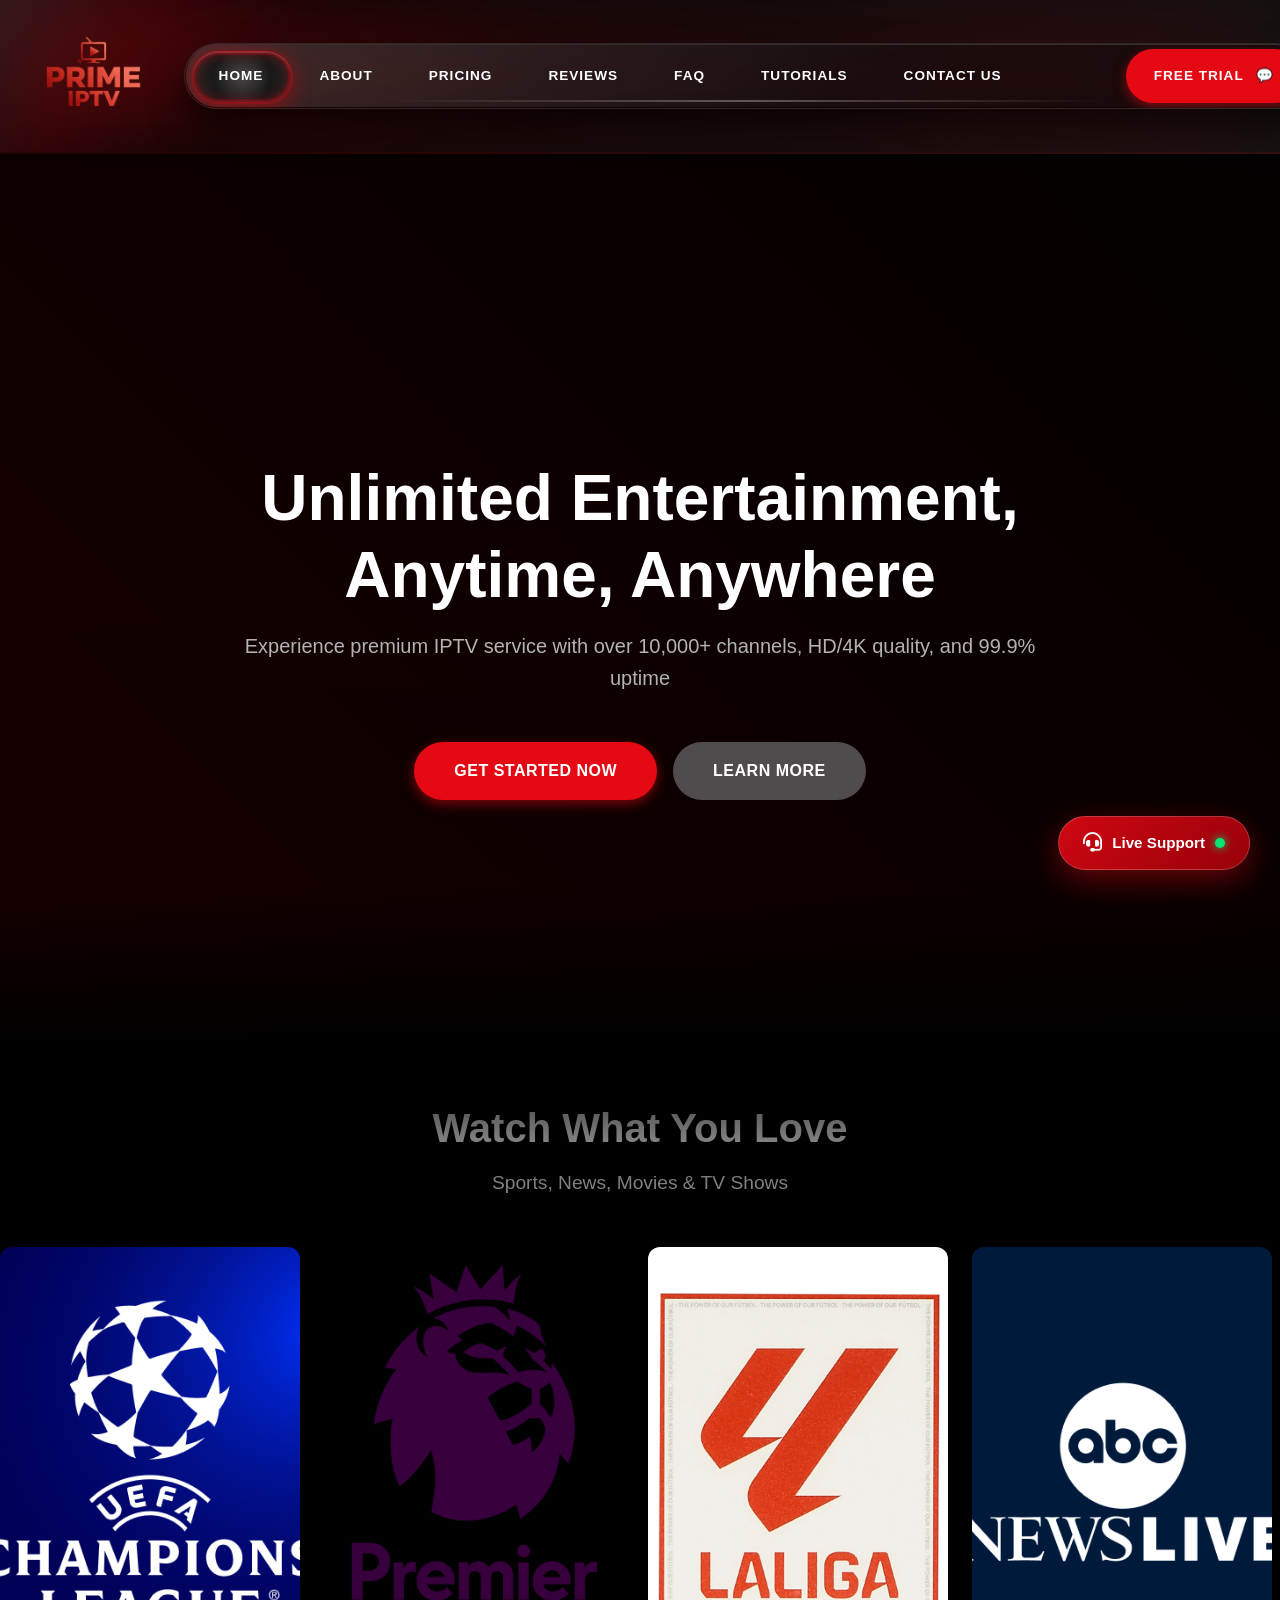
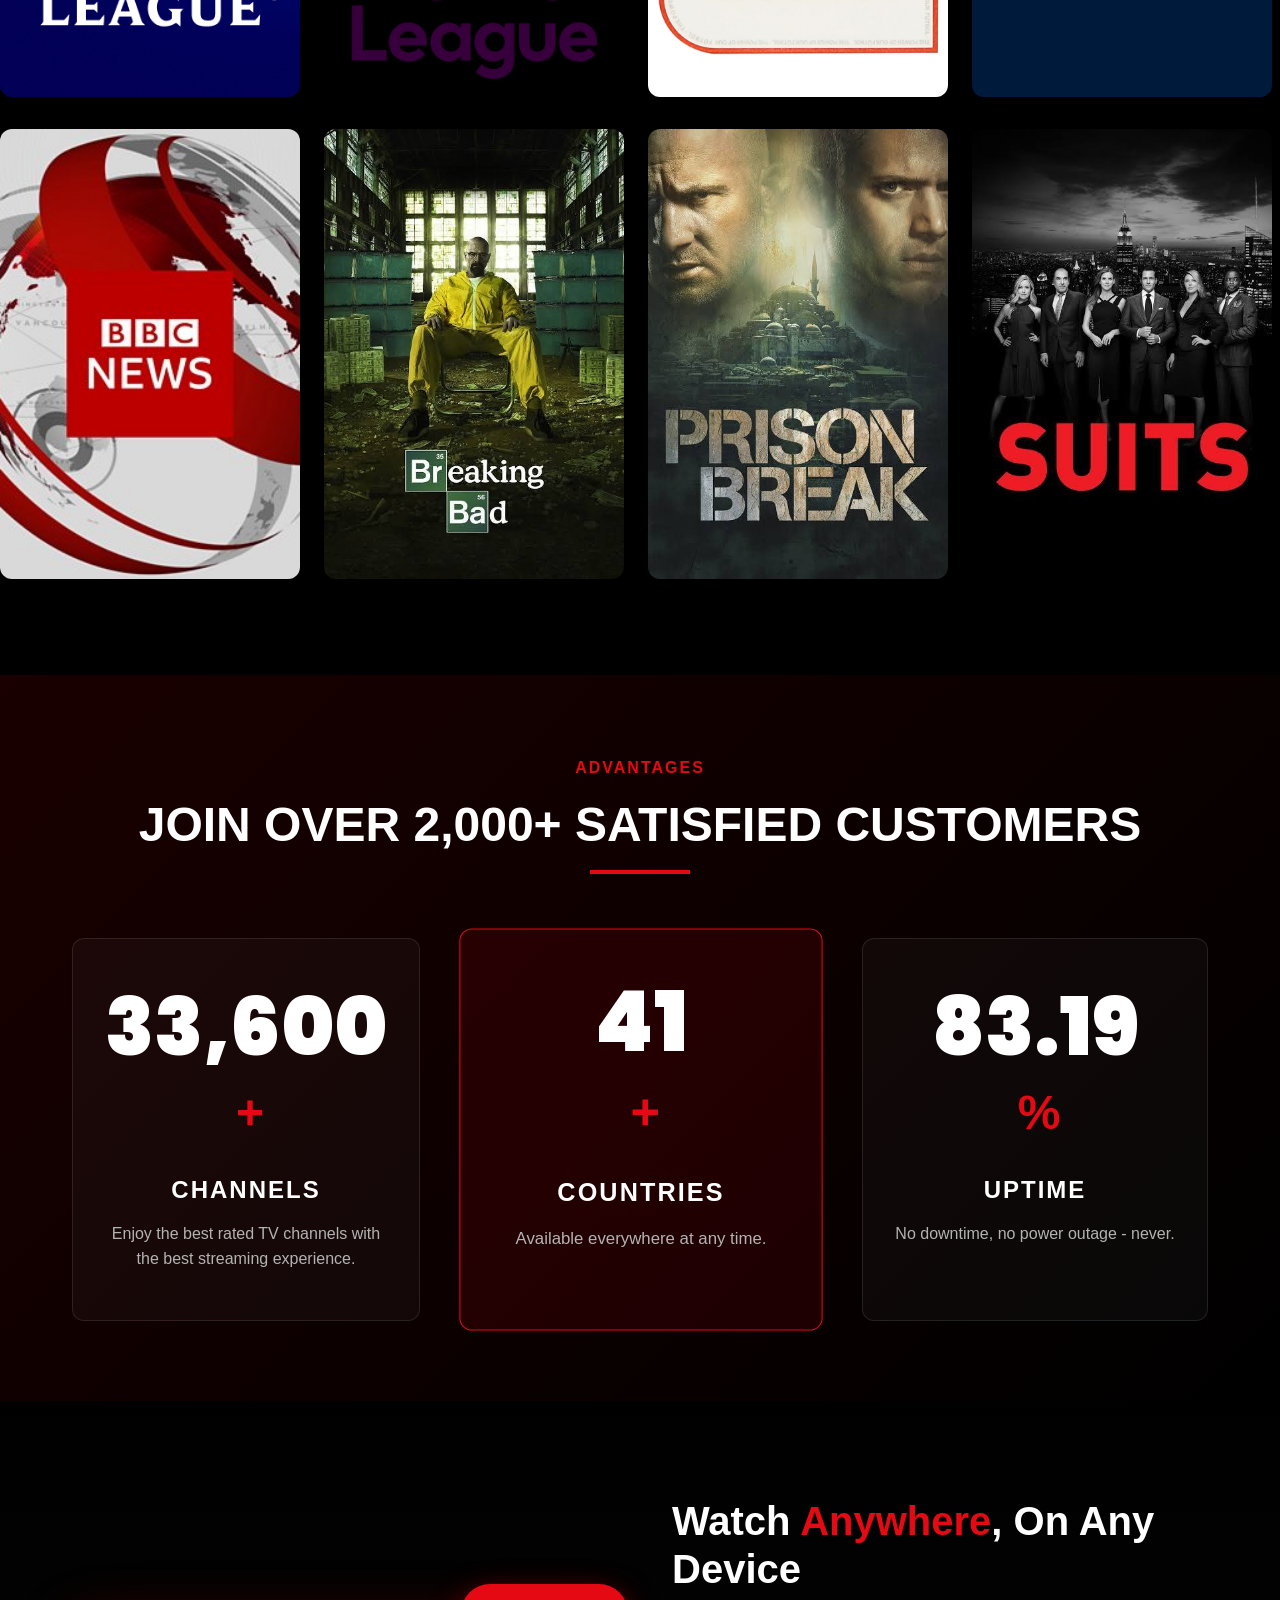
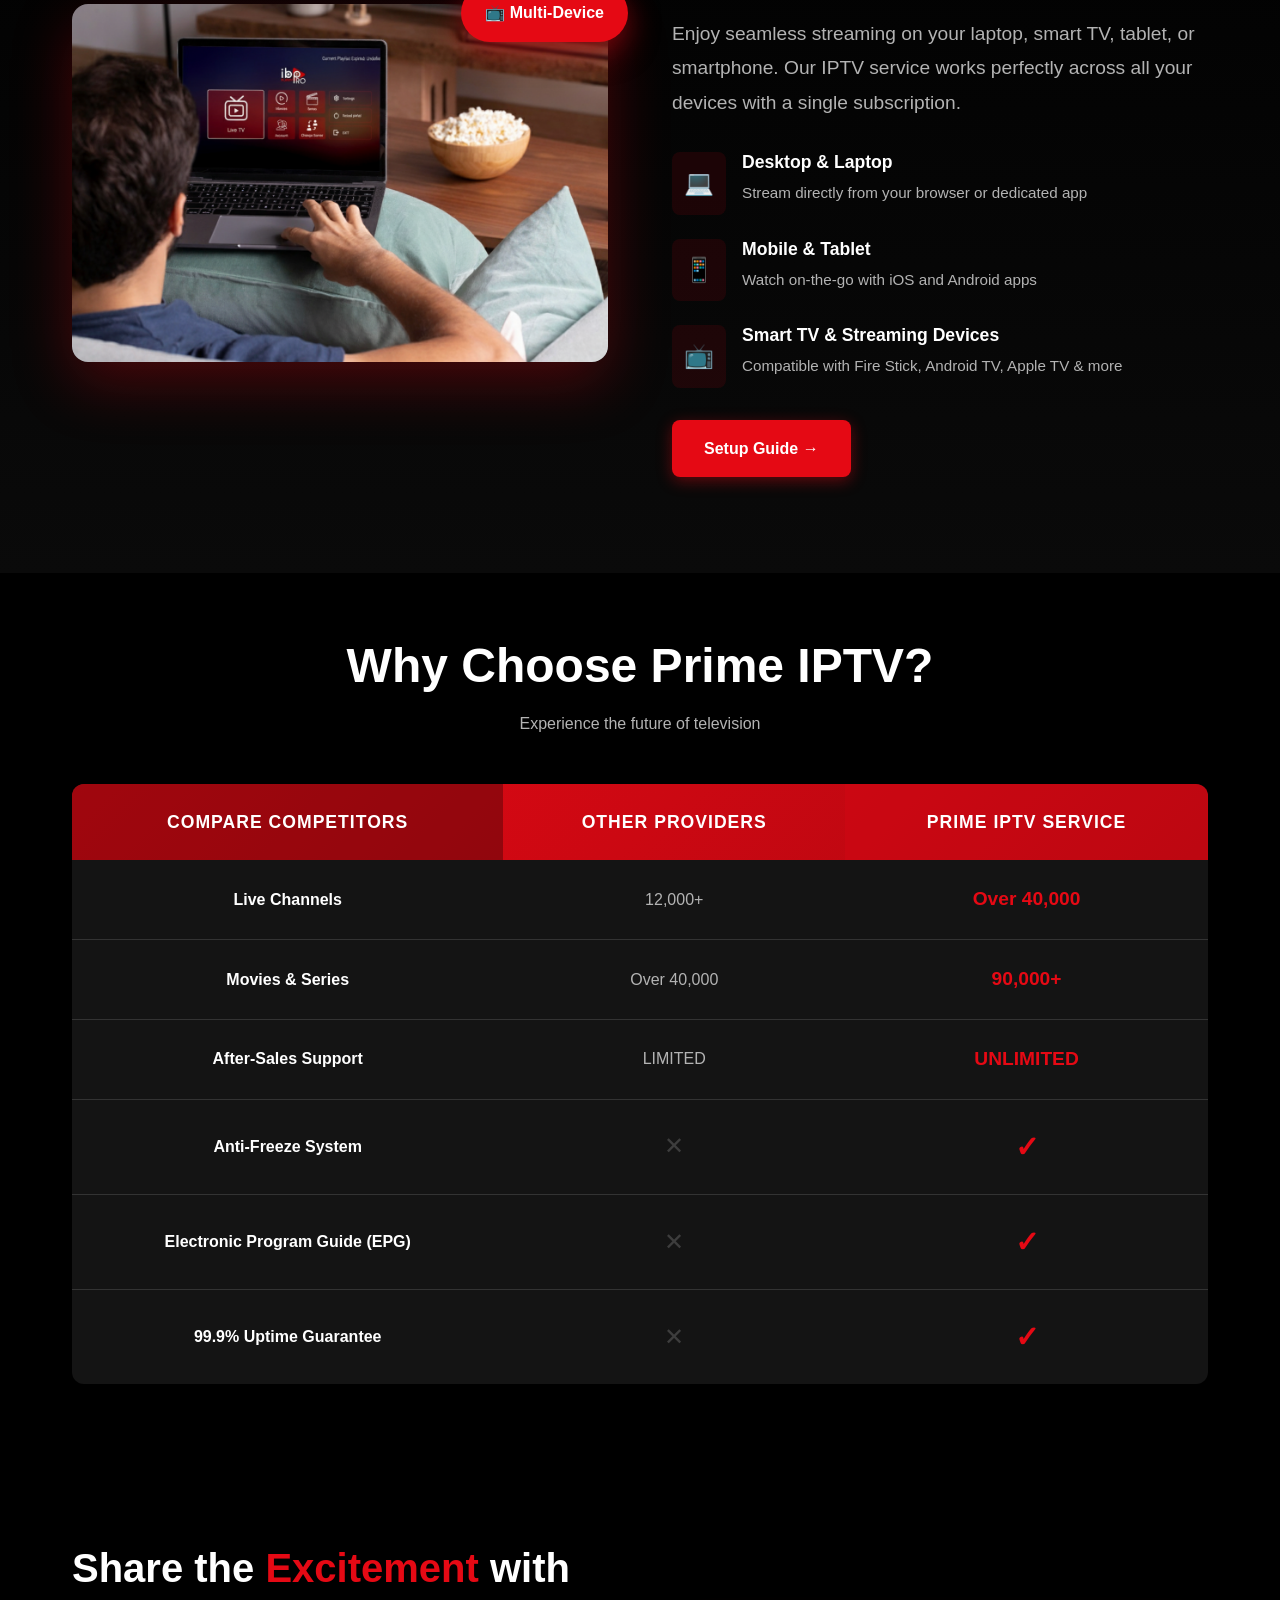
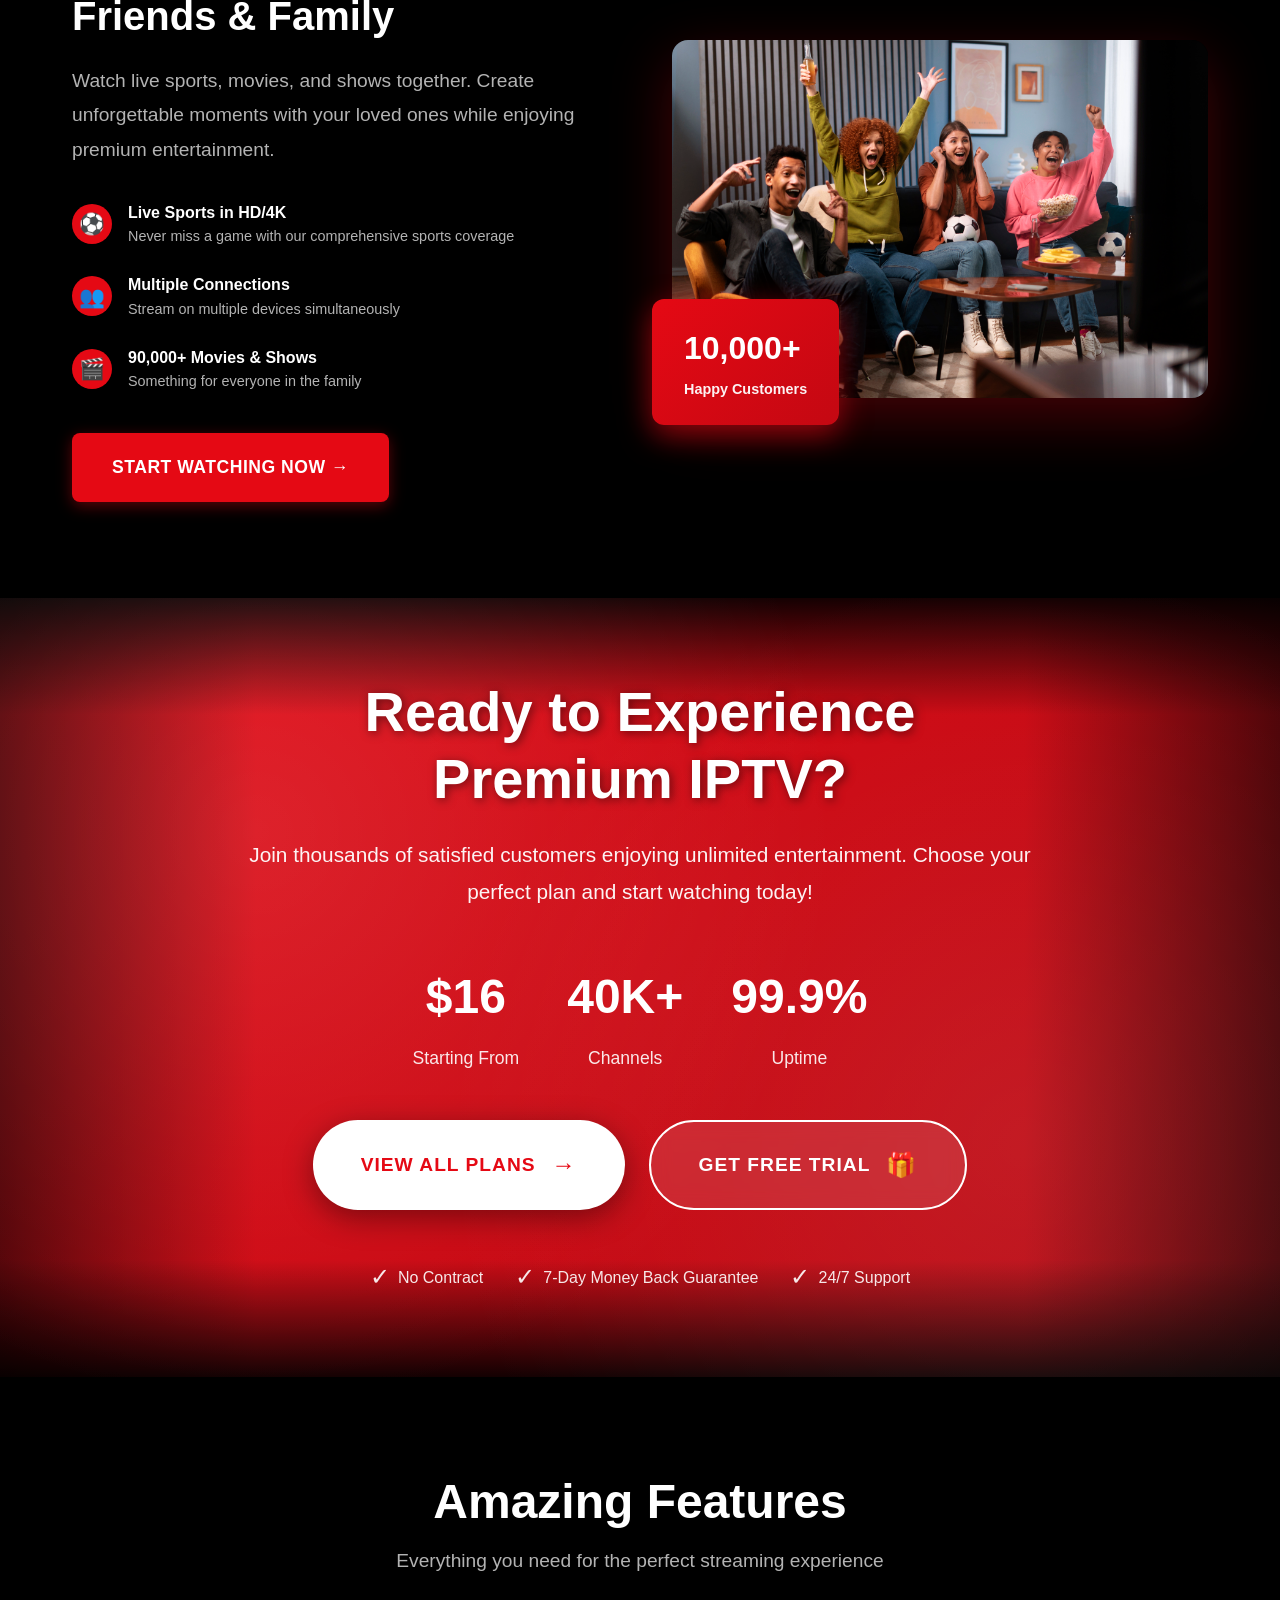
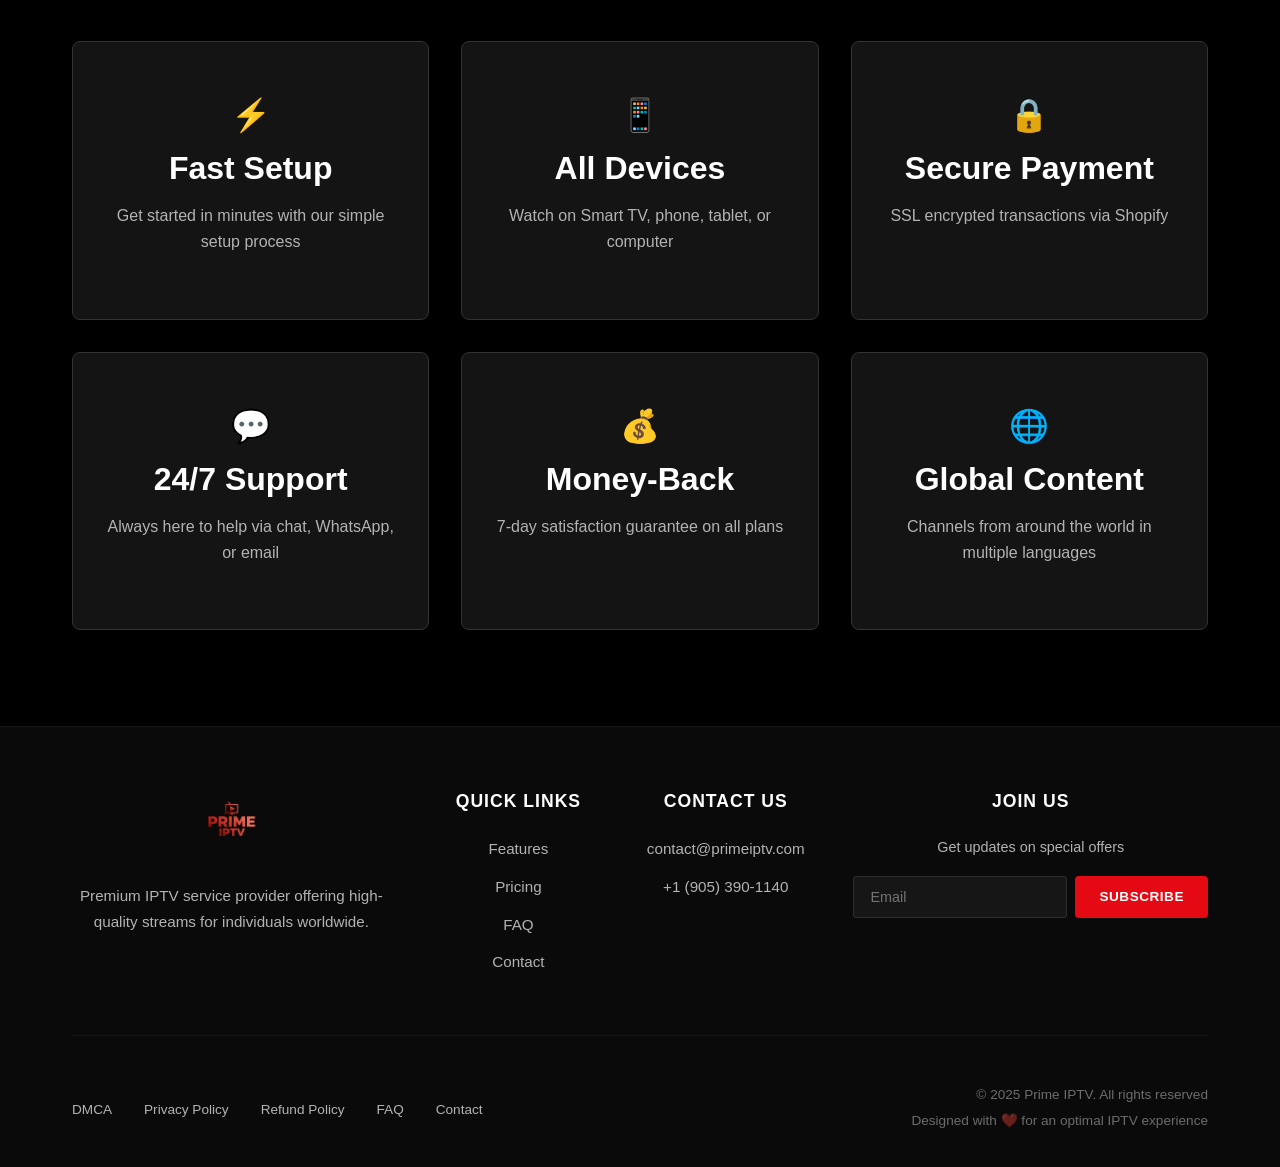
==== commit bd9cce55: "Update pricing and mobile menu design" ====
--- a/index.html
+++ b/index.html
@@ -561,6 +561,11 @@
             </div>
         </div>
     </div>
+    <div class="custom-chat-btn" onclick="Tawk_API.toggle()">
+    <i class="fas fa-headset"></i> 
+    <span>Live Support</span>
+    <div class="online-dot"></div>
+</div>
 </footer>
 
 <script defer src="js/nav-indicator.js"></script>
@@ -774,7 +779,19 @@
         });
     });
 </script>
-
+<!--Start of Tawk.to Script-->
+<script type="text/javascript">
+var Tawk_API=Tawk_API||{}, Tawk_LoadStart=new Date();
+(function(){
+var s1=document.createElement("script"),s0=document.getElementsByTagName("script")[0];
+s1.async=true;
+s1.src='https://embed.tawk.to/6933316729e54f197c444ed2/1jbnvi01i';
+s1.charset='UTF-8';
+s1.setAttribute('crossorigin','*');
+s0.parentNode.insertBefore(s1,s0);
+})();
+</script>
+<!--End of Tawk.to Script-->
 </body>
 
 </html>
--- a/styles.css
+++ b/styles.css
@@ -2590,3 +2590,411 @@
         text-align: center;
     }
 }
+/* --- MOBILE MENU MAKEOVER --- */
+@media (max-width: 900px) {
+    
+    /* 1. Fix the Header Bar (Sticky & Solid Black) */
+    .site-header {
+        position: fixed; /* Stays at the top while scrolling */
+        top: 0;
+        left: 0;
+        width: 100%;
+        height: 70px; /* Fixed height for consistency */
+        background-color: #000000; /* Solid Black - No transparency issues */
+        z-index: 1000;
+        padding: 0; /* Reset padding to handle inner container */
+        border-bottom: 1px solid rgba(255, 255, 255, 0.1);
+        display: flex;
+        align-items: center;
+        box-shadow: 0 4px 15px rgba(0,0,0,0.8);
+    }
+
+    .container.header-inner {
+        display: flex;
+        align-items: center;
+        justify-content: space-between;
+        width: 100%;
+        padding: 0 1.5rem; /* Breathing room on sides */
+    }
+
+    /* 2. The Menu Overlay (The Dropdown List) */
+    .nav-links {
+        position: fixed;
+        top: 70px; /* Starts exactly below the header */
+        left: 0;
+        width: 100%;
+        height: 0; /* Hidden by default */
+        background-color: #0a0a0a; /* Very dark grey for contrast */
+        flex-direction: column;
+        align-items: flex-start; /* Left align text */
+        overflow: hidden; /* Hides links when closed */
+        transition: height 0.4s cubic-bezier(0.16, 1, 0.3, 1); /* Premium smooth slide */
+        box-shadow: 0 10px 20px rgba(0,0,0,0.5);
+        padding: 0;
+    }
+
+    /* 3. The Open State */
+    .nav-links.is-open {
+        height: 100vh; /* Covers the whole screen */
+        border-top: 2px solid #E50914; /* Red accent line */
+    }
+
+    /* 4. Style the Links (Big & Tappable) */
+    .nav-links li {
+        width: 100%;
+        margin: 0;
+        opacity: 0; /* Hidden for animation */
+        transform: translateY(-10px);
+        transition: opacity 0.3s ease, transform 0.3s ease;
+    }
+
+    .nav-links li a {
+        display: block;
+        font-size: 1.1rem;
+        font-weight: 600;
+        color: #ffffff;
+        padding: 1.2rem 2rem; /* Big touch target */
+        border-bottom: 1px solid rgba(255, 255, 255, 0.05);
+        text-transform: uppercase;
+        letter-spacing: 1px;
+    }
+
+    /* Active/Hover State */
+    .nav-links li a:hover, 
+    .nav-links li a.active {
+        color: #E50914;
+        background: rgba(255, 255, 255, 0.03);
+        padding-left: 2.5rem; /* Slide effect on touch */
+    }
+
+    /* 5. Staggered Animation (Links fade in one by one) */
+    .nav-links.is-open li {
+        opacity: 1;
+        transform: translateY(0);
+    }
+    .nav-links.is-open li:nth-child(1) { transition-delay: 0.1s; }
+    .nav-links.is-open li:nth-child(2) { transition-delay: 0.15s; }
+    .nav-links.is-open li:nth-child(3) { transition-delay: 0.2s; }
+    .nav-links.is-open li:nth-child(4) { transition-delay: 0.25s; }
+    .nav-links.is-open li:nth-child(5) { transition-delay: 0.3s; }
+    .nav-links.is-open li:nth-child(6) { transition-delay: 0.35s; }
+
+    /* 6. Fix the Mobile Controls (Free Trial + Hamburger) */
+    .mobile-controls {
+        display: flex;
+        align-items: center;
+        gap: 1rem;
+    }
+
+    .btn-free-trial-mobile {
+        font-size: 0.8rem;
+        padding: 0.5rem 1rem;
+        background: #E50914;
+        border-radius: 4px;
+        white-space: nowrap;
+    }
+
+    .mobile-menu-btn {
+        background: none;
+        border: none;
+        color: white;
+        font-size: 1.8rem;
+        cursor: pointer;
+        padding: 0.5rem;
+    }
+
+    /* Push body content down so it doesn't hide behind the fixed header */
+    body {
+        padding-top: 70px;
+    }
+}
+/* --- FEATURES GRID (Desktop Default) --- */
+.features-comparison-grid {
+    display: grid;
+    grid-template-columns: 1fr 1fr;
+    gap: 1rem;
+    margin-top: 2rem;
+}
+
+.comparison-feature-row {
+    background: rgba(255, 255, 255, 0.05);
+    border: 1px solid rgba(255, 255, 255, 0.1);
+    border-radius: 12px;
+    padding: 1rem;
+    display: flex;
+    flex-direction: column;
+    align-items: center;
+    text-align: center;
+    justify-content: center;
+    min-height: 140px;
+}
+
+.feature-name {
+    font-size: 0.95rem;
+    color: #fff;
+    font-weight: 600;
+    margin-bottom: 0.75rem;
+}
+
+.feature-icon {
+    font-size: 2rem;
+    margin-bottom: 0.5rem;
+}
+
+.feature-badge {
+    padding: 0.4rem 1rem;
+    border-radius: 50px;
+    font-size: 0.8rem;
+    font-weight: 700;
+    text-transform: uppercase;
+    margin-top: auto;
+}
+
+/* --- MOBILE "PERFECT FIT" ADJUSTMENTS --- */
+@media (max-width: 768px) {
+    .features-comparison-grid {
+        /* Keep 2 columns, but reduce the gap to give boxes more width */
+        grid-template-columns: 1fr 1fr !important;
+        gap: 8px; 
+    }
+
+    .comparison-feature-row {
+        /* Reduce padding inside the box so text has more room */
+        padding: 10px 4px; 
+        min-height: 110px; /* Make boxes slightly shorter */
+    }
+
+    .feature-icon {
+        font-size: 1.4rem; /* Smaller icon */
+        margin-bottom: 0.3rem;
+    }
+
+    .feature-name {
+        /* Make text smaller so long titles fit on 2 lines */
+        font-size: 0.75rem; 
+        line-height: 1.2; 
+        margin-bottom: 0.5rem;
+        width: 100%;
+        word-wrap: break-word; /* Ensures text never overflows out of box */
+    }
+
+    .feature-badge {
+        font-size: 0.65rem; /* Smaller badge text */
+        padding: 0.3rem 0.6rem;
+    }
+}
+/* =========================================
+   SITE-WIDE STYLES (Chat & Premium Menu)
+   ========================================= */
+
+/* --- 1. CUSTOM CHAT BUTTON STYLES (Unchanged) --- */
+.custom-chat-btn {
+    position: fixed;
+    bottom: 30px;
+    right: 30px;
+    z-index: 99999;
+    
+    /* Glassy Red Gradient */
+    background: linear-gradient(135deg, rgba(229, 9, 20, 0.9), rgba(160, 0, 10, 0.95));
+    backdrop-filter: blur(10px);
+    -webkit-backdrop-filter: blur(10px);
+    
+    color: white;
+    padding: 14px 24px;
+    border-radius: 50px;
+    
+    /* Premium Border & Glow */
+    border: 1px solid rgba(255, 255, 255, 0.2);
+    box-shadow: 
+        0 10px 30px rgba(229, 9, 20, 0.4),
+        0 0 0 1px rgba(0, 0, 0, 0.2);
+        
+    font-family: 'Poppins', sans-serif;
+    font-weight: 600;
+    font-size: 0.95rem;
+    cursor: pointer;
+    
+    display: flex;
+    align-items: center;
+    gap: 10px;
+    
+    transition: all 0.3s cubic-bezier(0.25, 0.8, 0.25, 1);
+}
+
+/* Hover Effect */
+.custom-chat-btn:hover {
+    transform: translateY(-5px) scale(1.02);
+    box-shadow: 
+        0 15px 40px rgba(229, 9, 20, 0.6),
+        0 0 0 1px rgba(255, 255, 255, 0.4);
+    background: linear-gradient(135deg, #ff1f1f, #b30000);
+}
+
+.custom-chat-btn i {
+    font-size: 1.2rem;
+}
+
+/* Green Online Dot */
+.online-dot {
+    width: 10px;
+    height: 10px;
+    background-color: #00e676;
+    border-radius: 50%;
+    box-shadow: 0 0 10px #00e676;
+    animation: pulseDot 2s infinite;
+}
+
+@keyframes pulseDot {
+    0% { transform: scale(0.95); box-shadow: 0 0 0 0 rgba(0, 230, 118, 0.7); }
+    70% { transform: scale(1); box-shadow: 0 0 0 6px rgba(0, 230, 118, 0); }
+    100% { transform: scale(0.95); box-shadow: 0 0 0 0 rgba(0, 230, 118, 0); }
+}
+
+/* Mobile Adjustments for Chat Button */
+@media (max-width: 768px) {
+    .custom-chat-btn {
+        bottom: 20px;
+        right: 20px;
+        padding: 12px 20px;
+        font-size: 0.85rem;
+    }
+}
+
+/* --- 2. PREMIUM MOBILE MENU (GLASSMORPHISM) --- */
+@media (max-width: 900px) {
+    
+    /* 1. Frosted Glass Header Bar */
+    .site-header {
+        position: fixed;
+        top: 0;
+        left: 0;
+        width: 100%;
+        height: 70px;
+        /* Semi-transparent Black */
+        background: rgba(0, 0, 0, 0.85); 
+        /* The Blur Effect (Glass) */
+        backdrop-filter: blur(12px);
+        -webkit-backdrop-filter: blur(12px);
+        z-index: 1000;
+        padding: 0;
+        /* Subtle glowing border at bottom */
+        border-bottom: 1px solid rgba(255, 255, 255, 0.08);
+        box-shadow: 0 4px 30px rgba(0, 0, 0, 0.5);
+    }
+
+    .container.header-inner {
+        display: flex;
+        align-items: center;
+        justify-content: space-between;
+        width: 100%;
+        padding: 0 1.5rem;
+    }
+
+    /* 2. The Menu Drawer (Gradient Background) */
+    .nav-links {
+        position: fixed;
+        top: 70px;
+        left: 0;
+        width: 100%;
+        height: 0; /* Hidden by default */
+        /* Deep Premium Gradient */
+        background: linear-gradient(180deg, rgba(10,10,10,0.98) 0%, rgba(20,5,5,0.98) 100%);
+        backdrop-filter: blur(10px);
+        flex-direction: column;
+        align-items: flex-start;
+        overflow: hidden;
+        /* Smooth cubic-bezier transition like iOS */
+        transition: height 0.5s cubic-bezier(0.77, 0, 0.175, 1);
+        box-shadow: 0 10px 30px rgba(0,0,0,0.5);
+        padding: 0;
+    }
+
+    /* 3. The Open State */
+    .nav-links.is-open {
+        height: 100vh;
+        /* A glowing red line to separate header from menu */
+        border-top: 1px solid rgba(229, 9, 20, 0.3);
+    }
+
+    /* 4. Link Styling */
+    .nav-links li {
+        width: 100%;
+        margin: 0;
+        opacity: 0;
+        transform: translateX(-20px); /* Slide in from left */
+        transition: opacity 0.3s ease, transform 0.3s ease;
+    }
+
+    .nav-links li a {
+        display: block;
+        font-size: 1.2rem; /* Larger text */
+        font-weight: 600;
+        color: rgba(255, 255, 255, 0.7); /* Muted white */
+        padding: 1.5rem 2rem;
+        border-bottom: 1px solid rgba(255, 255, 255, 0.03);
+        text-transform: uppercase;
+        letter-spacing: 1px;
+        transition: all 0.3s;
+    }
+
+    /* Active/Hover State */
+    .nav-links li a:hover, 
+    .nav-links li a.active {
+        color: #fff;
+        padding-left: 2.5rem; /* Slide animation */
+        background: linear-gradient(90deg, rgba(229, 9, 20, 0.1), transparent);
+        border-left: 4px solid #E50914; /* Red accent bar on left */
+        text-shadow: 0 0 10px rgba(229, 9, 20, 0.5);
+    }
+
+    /* 5. Staggered Animation (Links appear one by one) */
+    .nav-links.is-open li {
+        opacity: 1;
+        transform: translateX(0);
+    }
+    .nav-links.is-open li:nth-child(1) { transition-delay: 0.1s; }
+    .nav-links.is-open li:nth-child(2) { transition-delay: 0.15s; }
+    .nav-links.is-open li:nth-child(3) { transition-delay: 0.2s; }
+    .nav-links.is-open li:nth-child(4) { transition-delay: 0.25s; }
+    .nav-links.is-open li:nth-child(5) { transition-delay: 0.3s; }
+    .nav-links.is-open li:nth-child(6) { transition-delay: 0.35s; }
+
+    /* 6. Mobile Controls */
+    .mobile-controls {
+        display: flex;
+        align-items: center;
+        gap: 1rem;
+    }
+
+    .btn-free-trial-mobile {
+        font-size: 0.85rem;
+        padding: 0.6rem 1.2rem;
+        background: #E50914;
+        color: white;
+        border-radius: 50px; /* Pill shape */
+        font-weight: 700;
+        box-shadow: 0 0 15px rgba(229, 9, 20, 0.4); /* Glowing button */
+        white-space: nowrap;
+    }
+
+    .mobile-menu-btn {
+        background: none;
+        border: none;
+        color: white;
+        font-size: 1.6rem;
+        cursor: pointer;
+        padding: 0.5rem;
+        transition: transform 0.3s ease;
+    }
+    
+    /* Rotate the hamburger when clicked (Optional flair) */
+    .mobile-menu-btn.active {
+        transform: rotate(90deg);
+        color: #E50914;
+    }
+
+    /* Push content down so it doesn't hide behind header */
+    body {
+        padding-top: 70px;
+    }
+}
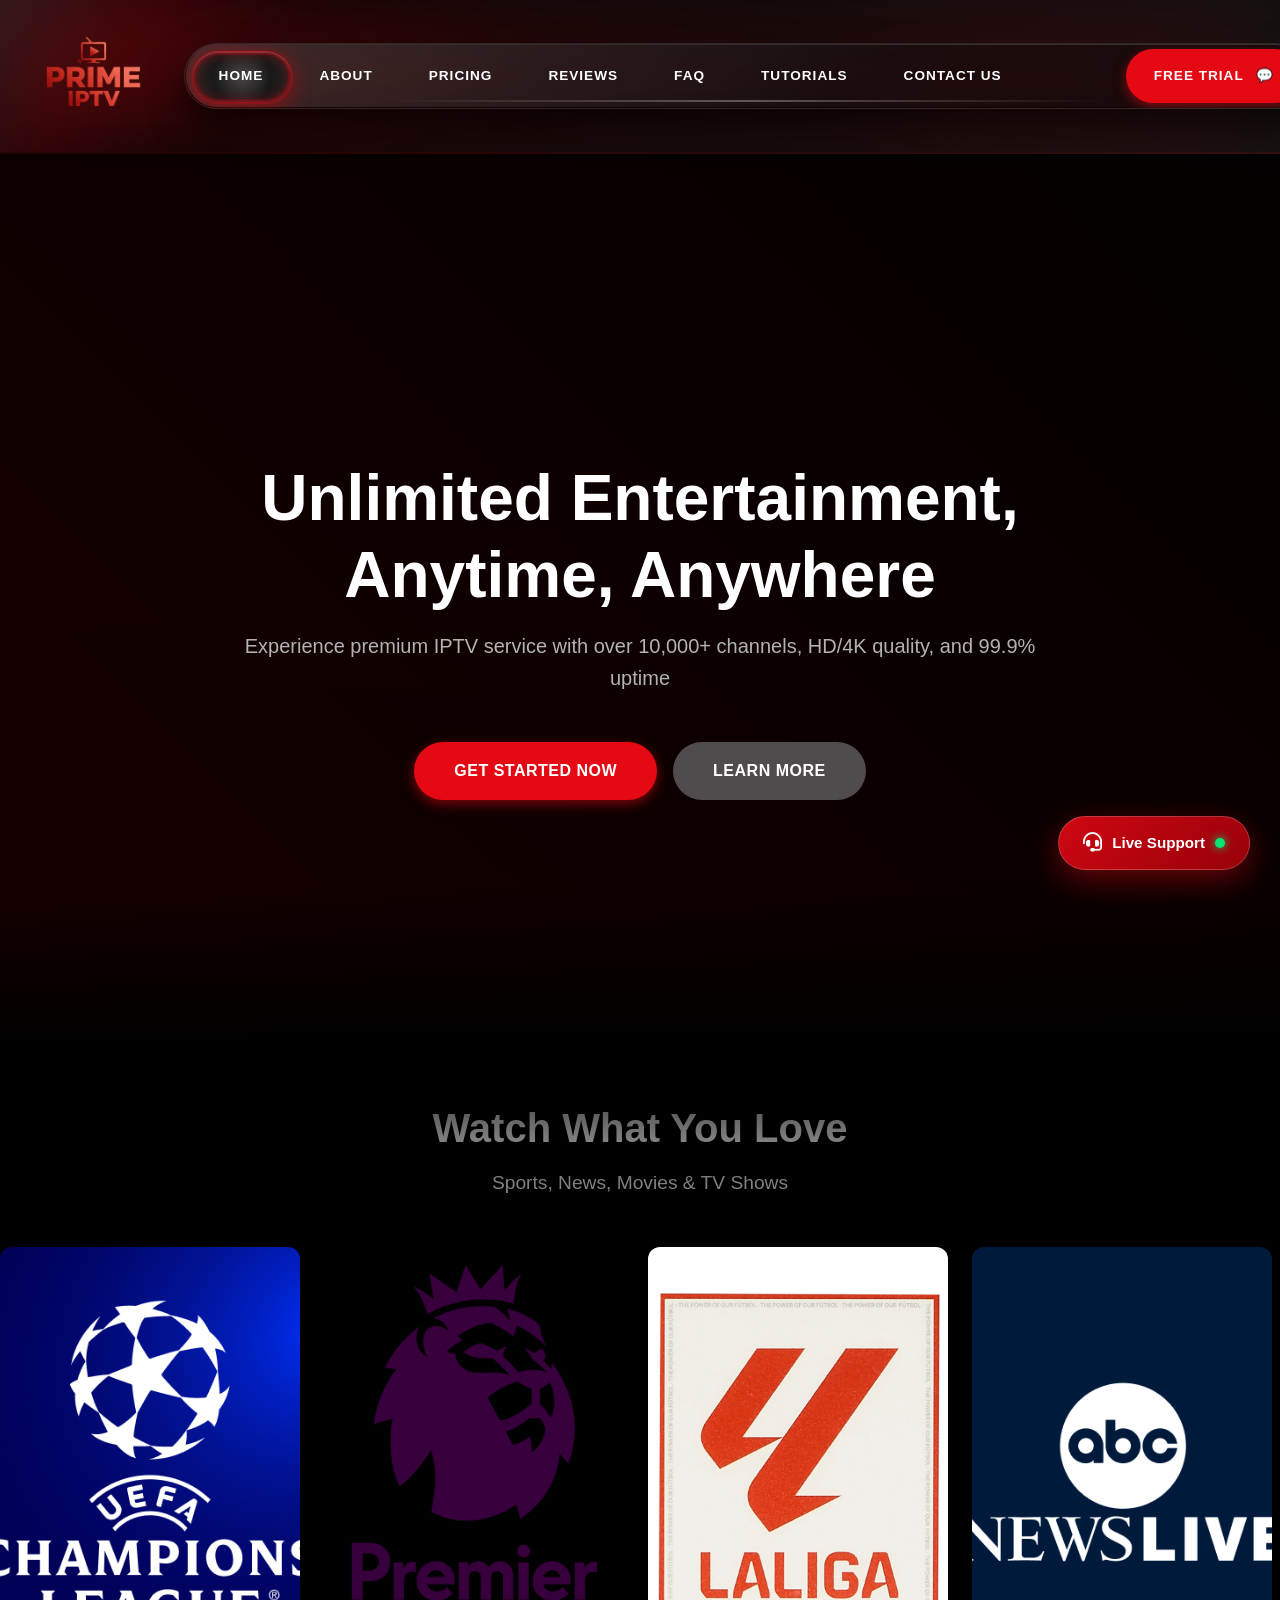
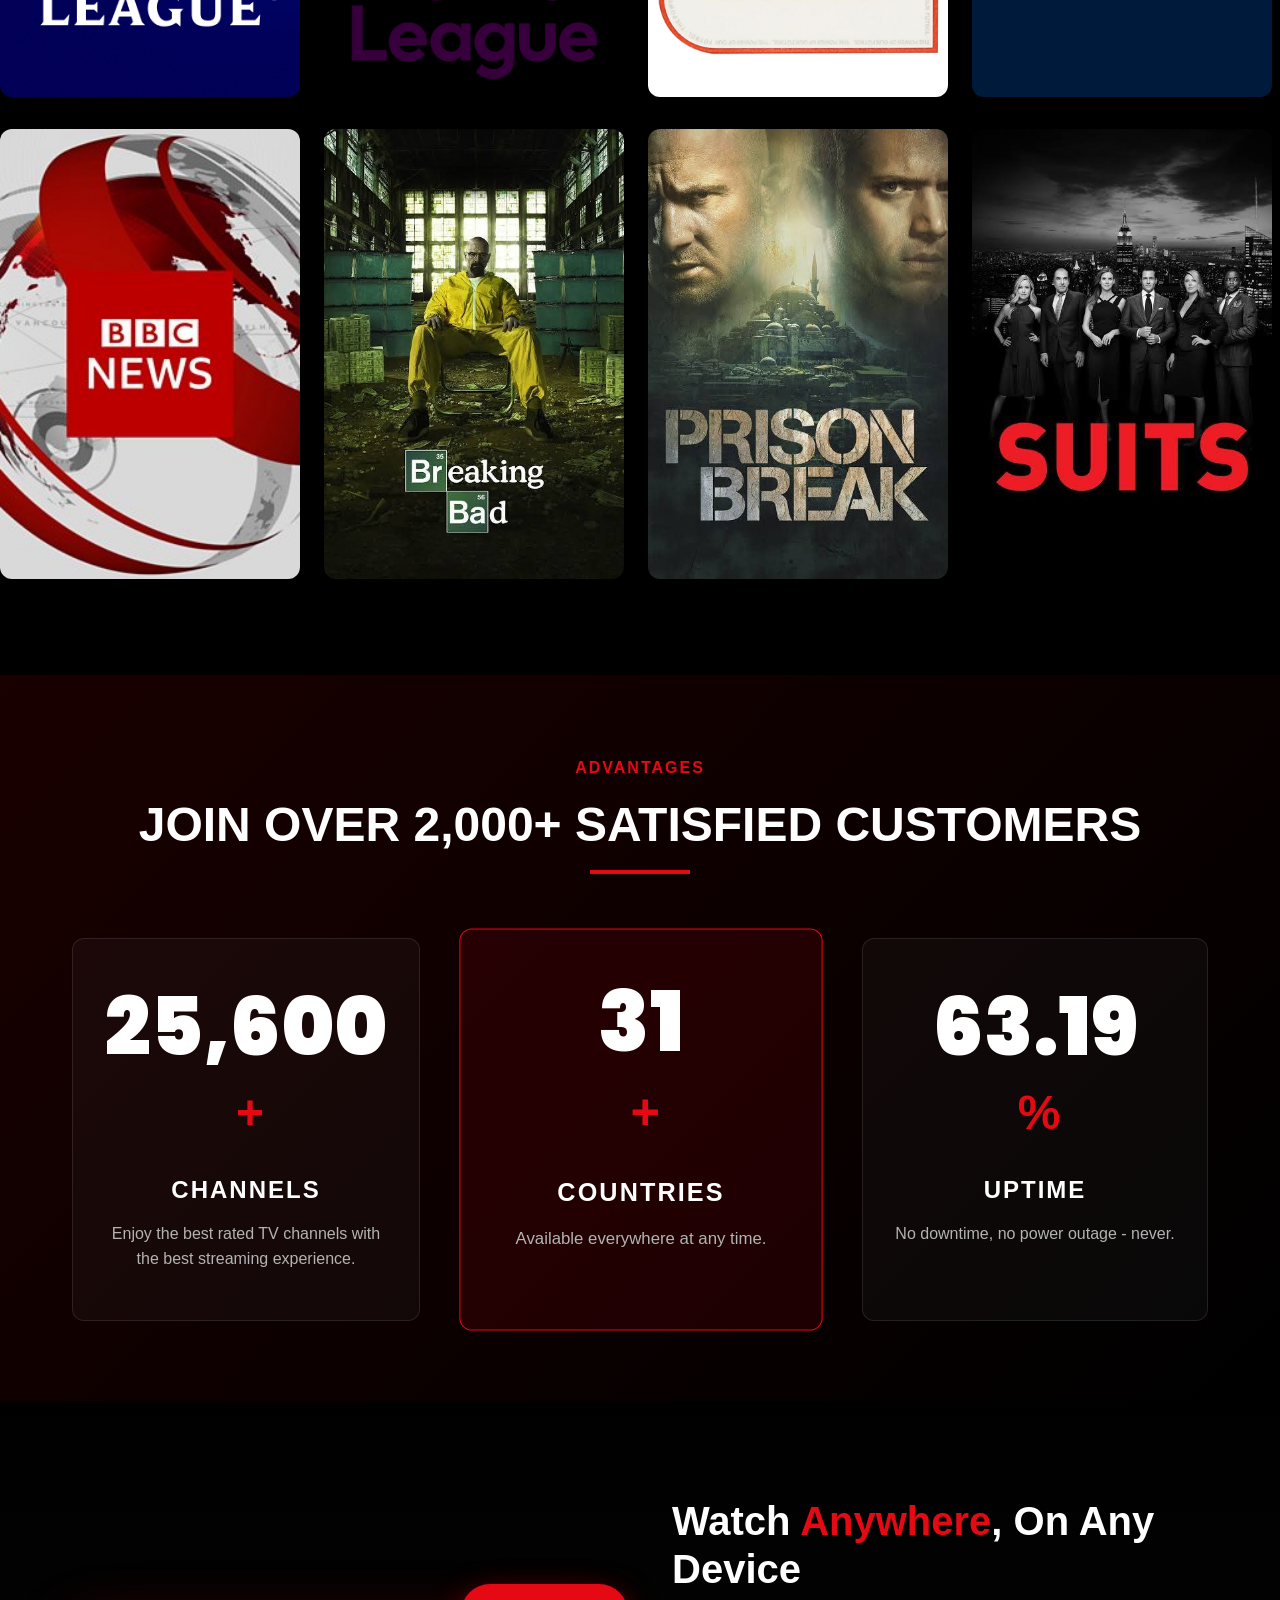
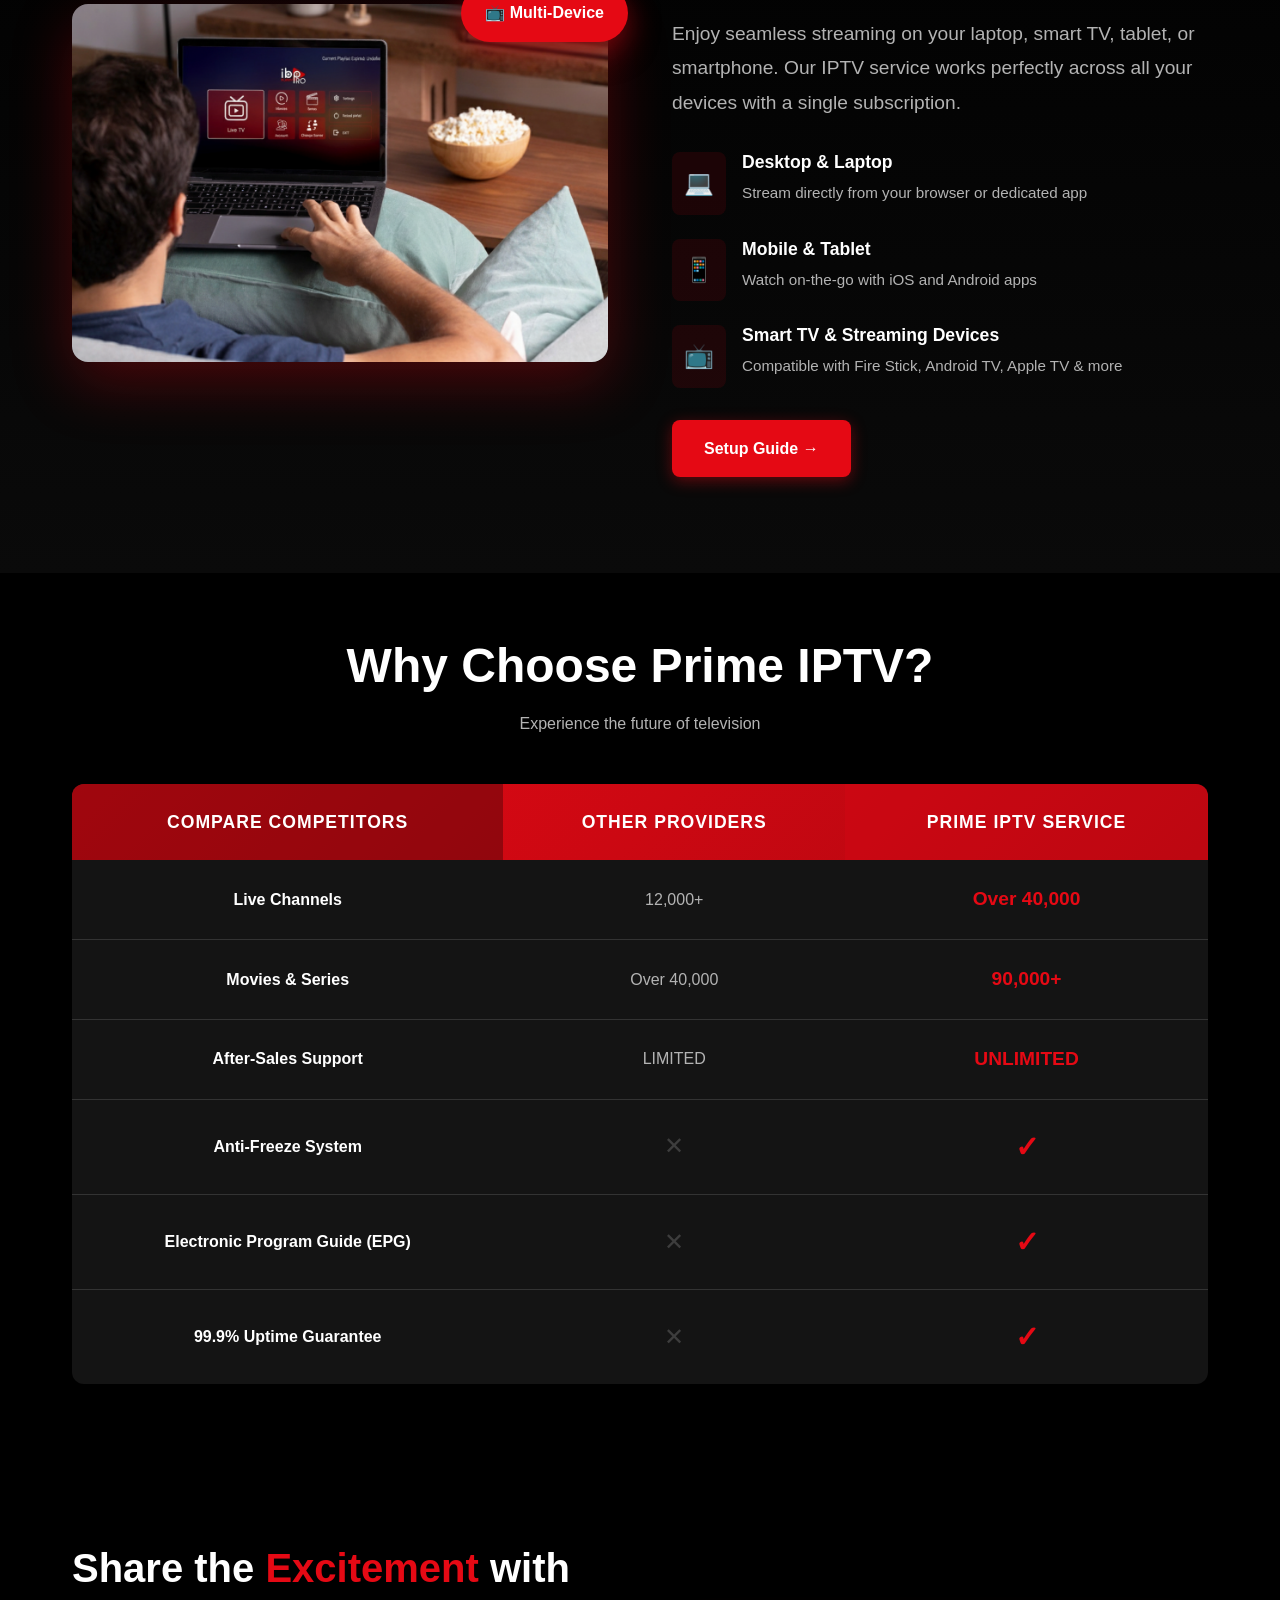
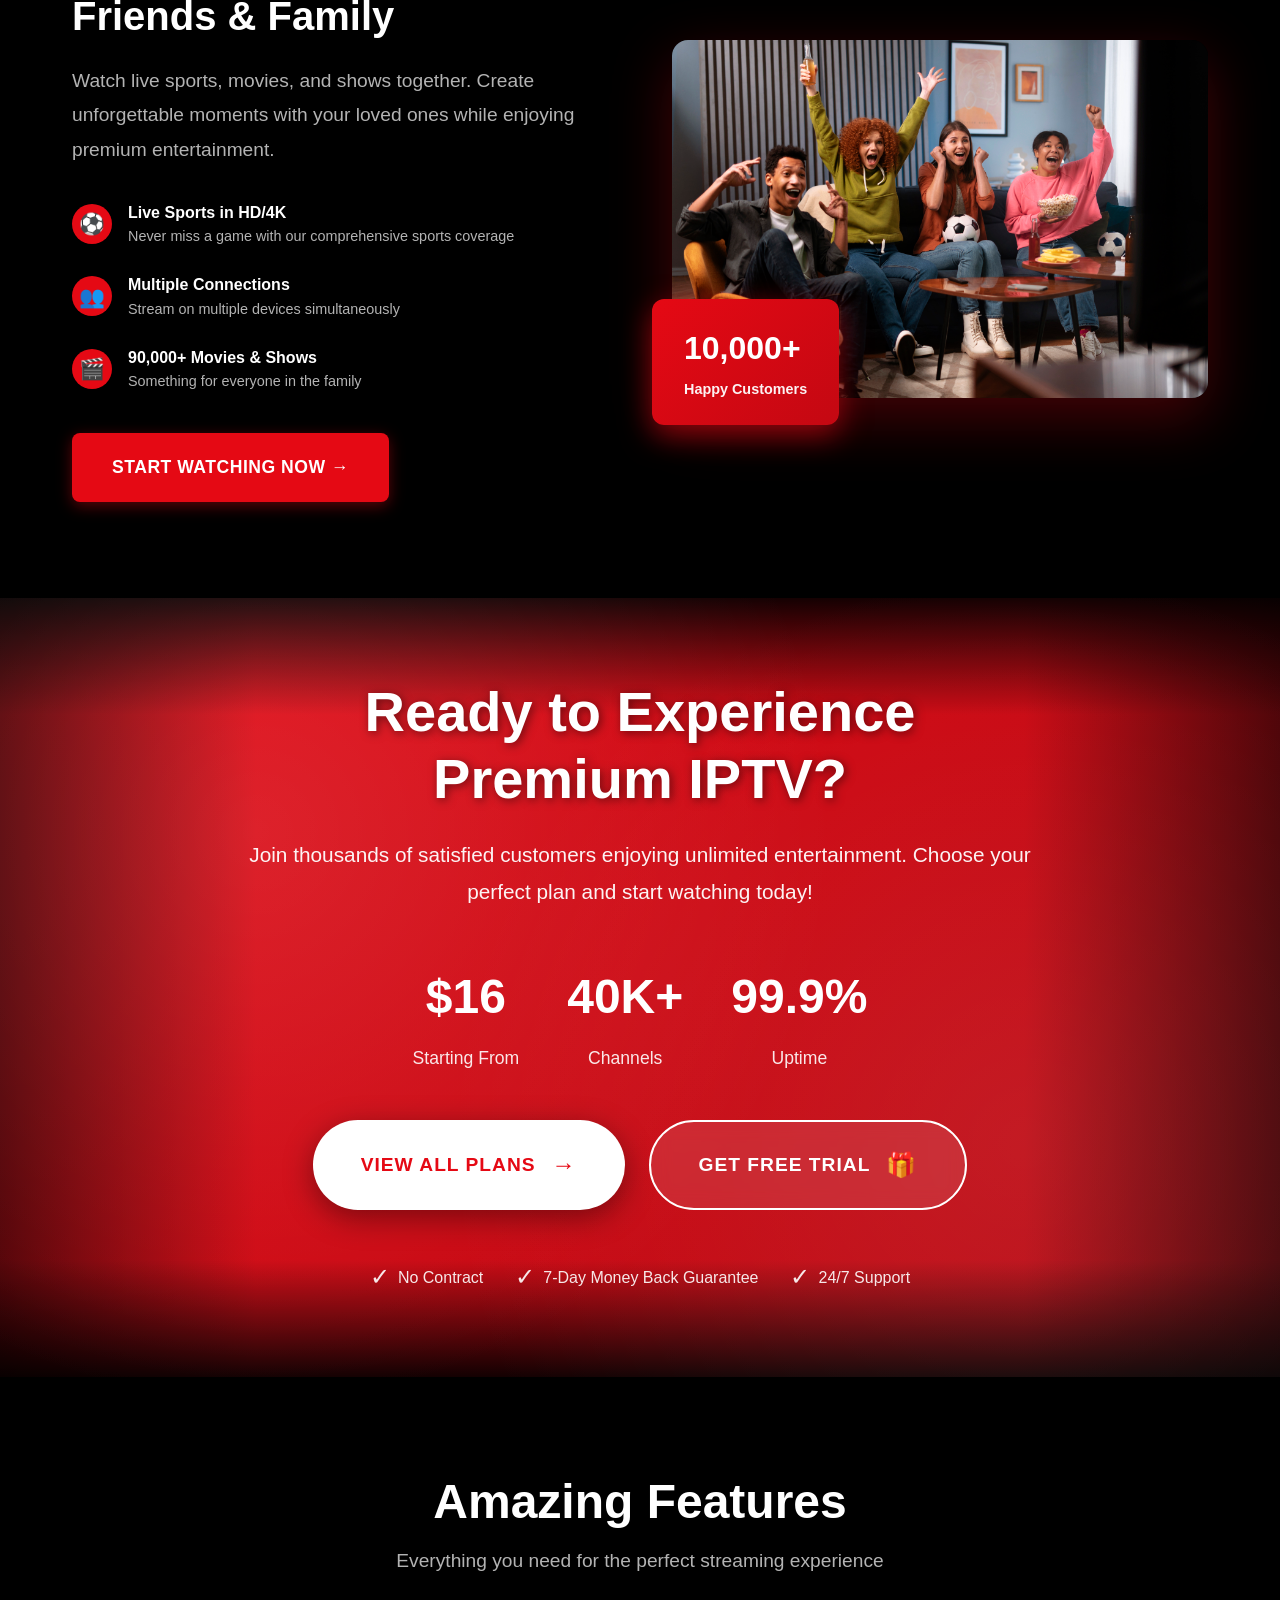
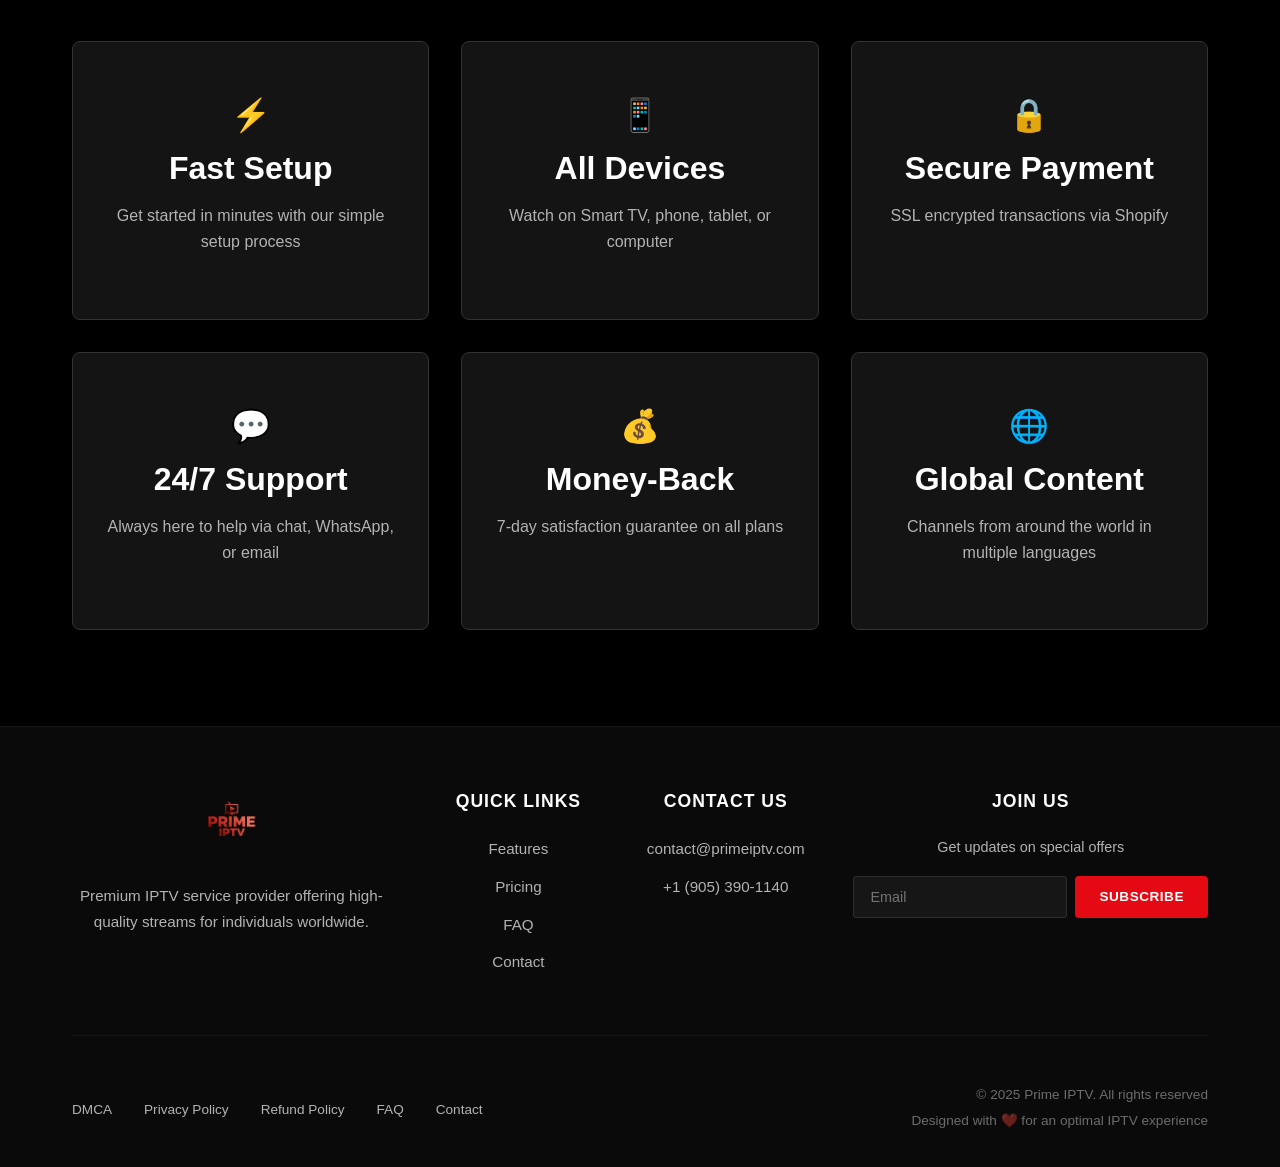
==== commit d73567fe: "Update pricing and mobile menu design" ====
--- a/index.html
+++ b/index.html
@@ -779,6 +779,32 @@
         });
     });
 </script>
+<script type="text/javascript">
+var Tawk_API=Tawk_API||{}, Tawk_LoadStart=new Date();
+
+// --- NEW LOGIC: Hide Button when Chat Opens ---
+Tawk_API.onChatMaximized = function(){
+    // When chat opens, hide the custom button
+    var btn = document.querySelector('.custom-chat-btn');
+    if(btn) btn.style.display = 'none';
+};
+
+Tawk_API.onChatMinimized = function(){
+    // When chat closes, bring back the custom button
+    var btn = document.querySelector('.custom-chat-btn');
+    if(btn) btn.style.display = 'flex';
+};
+// ----------------------------------------------
+
+(function(){
+var s1=document.createElement("script"),s0=document.getElementsByTagName("script")[0];
+s1.async=true;
+s1.src='https://embed.tawk.to/6933316729e54f197c444ed2/1jbnvi01i';
+s1.charset='UTF-8';
+s1.setAttribute('crossorigin','*');
+s0.parentNode.insertBefore(s1,s0);
+})();
+</script>
 <!--Start of Tawk.to Script-->
 <script type="text/javascript">
 var Tawk_API=Tawk_API||{}, Tawk_LoadStart=new Date();
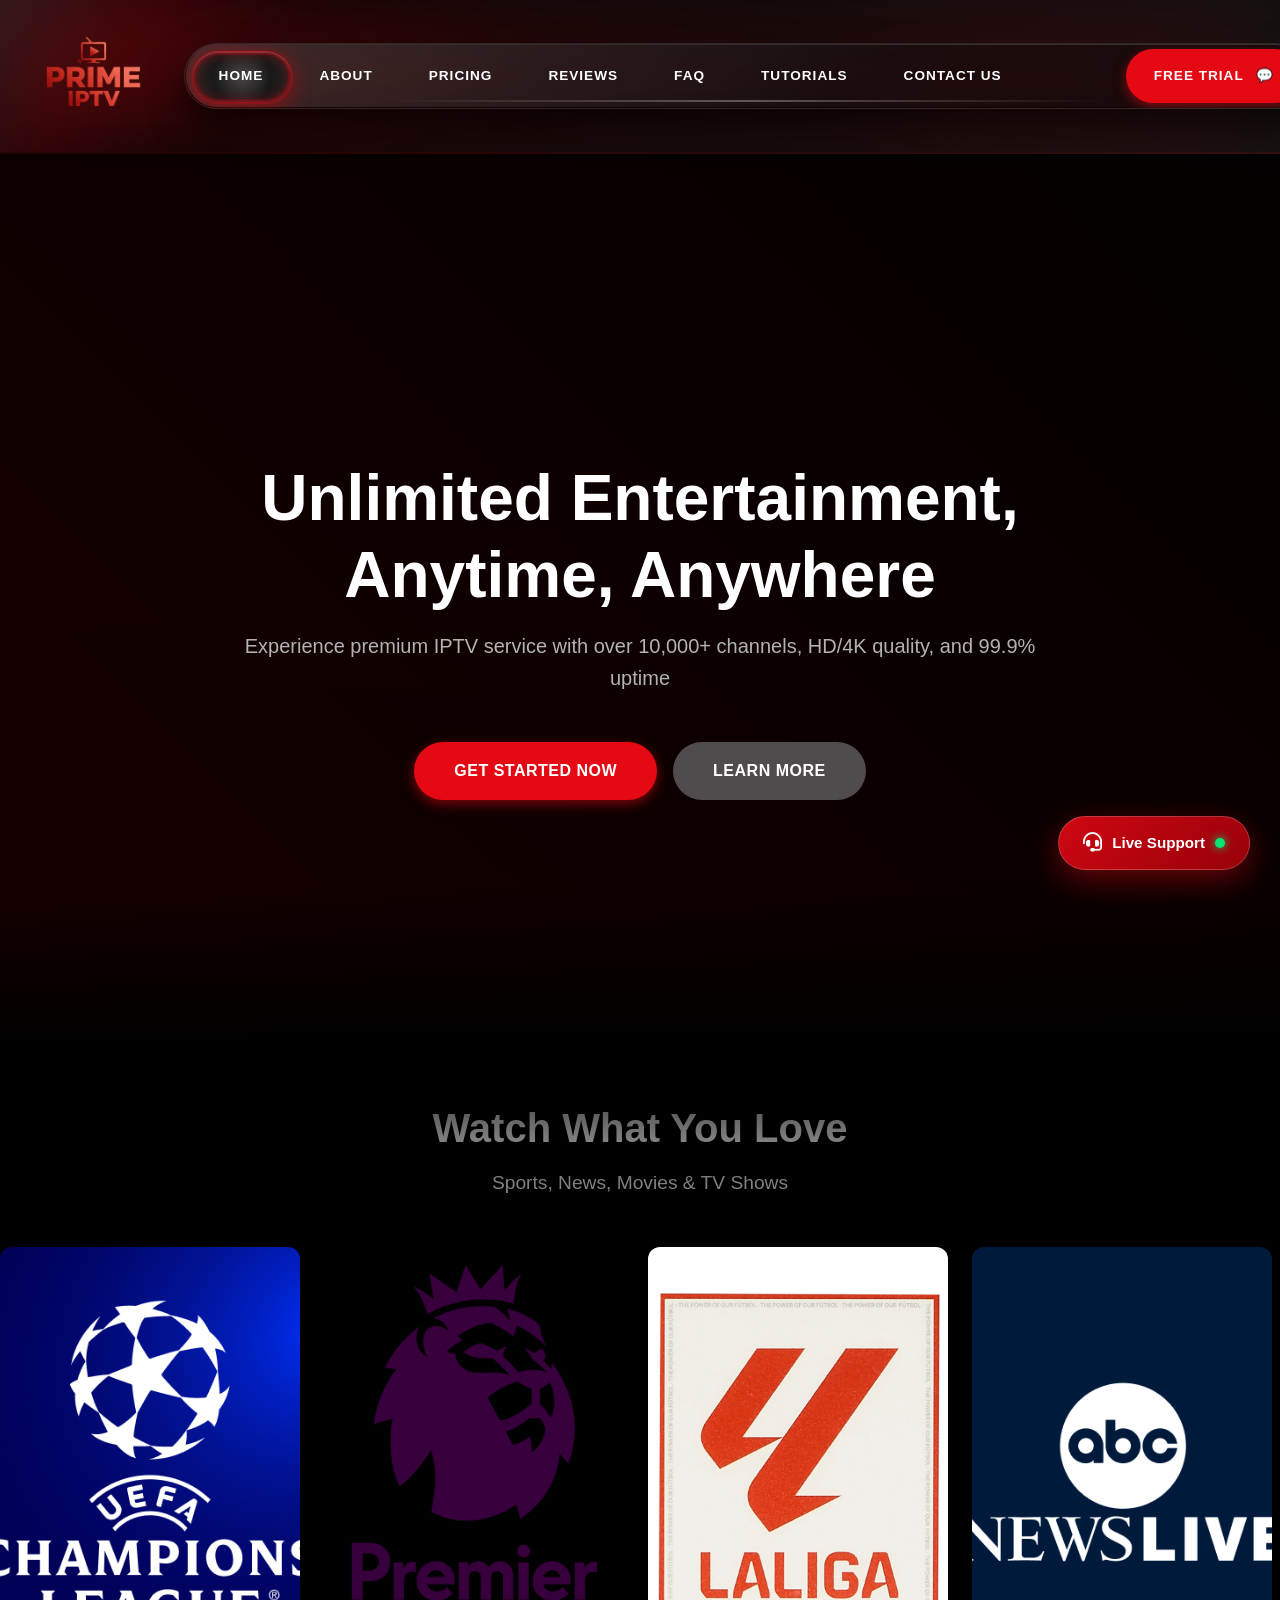
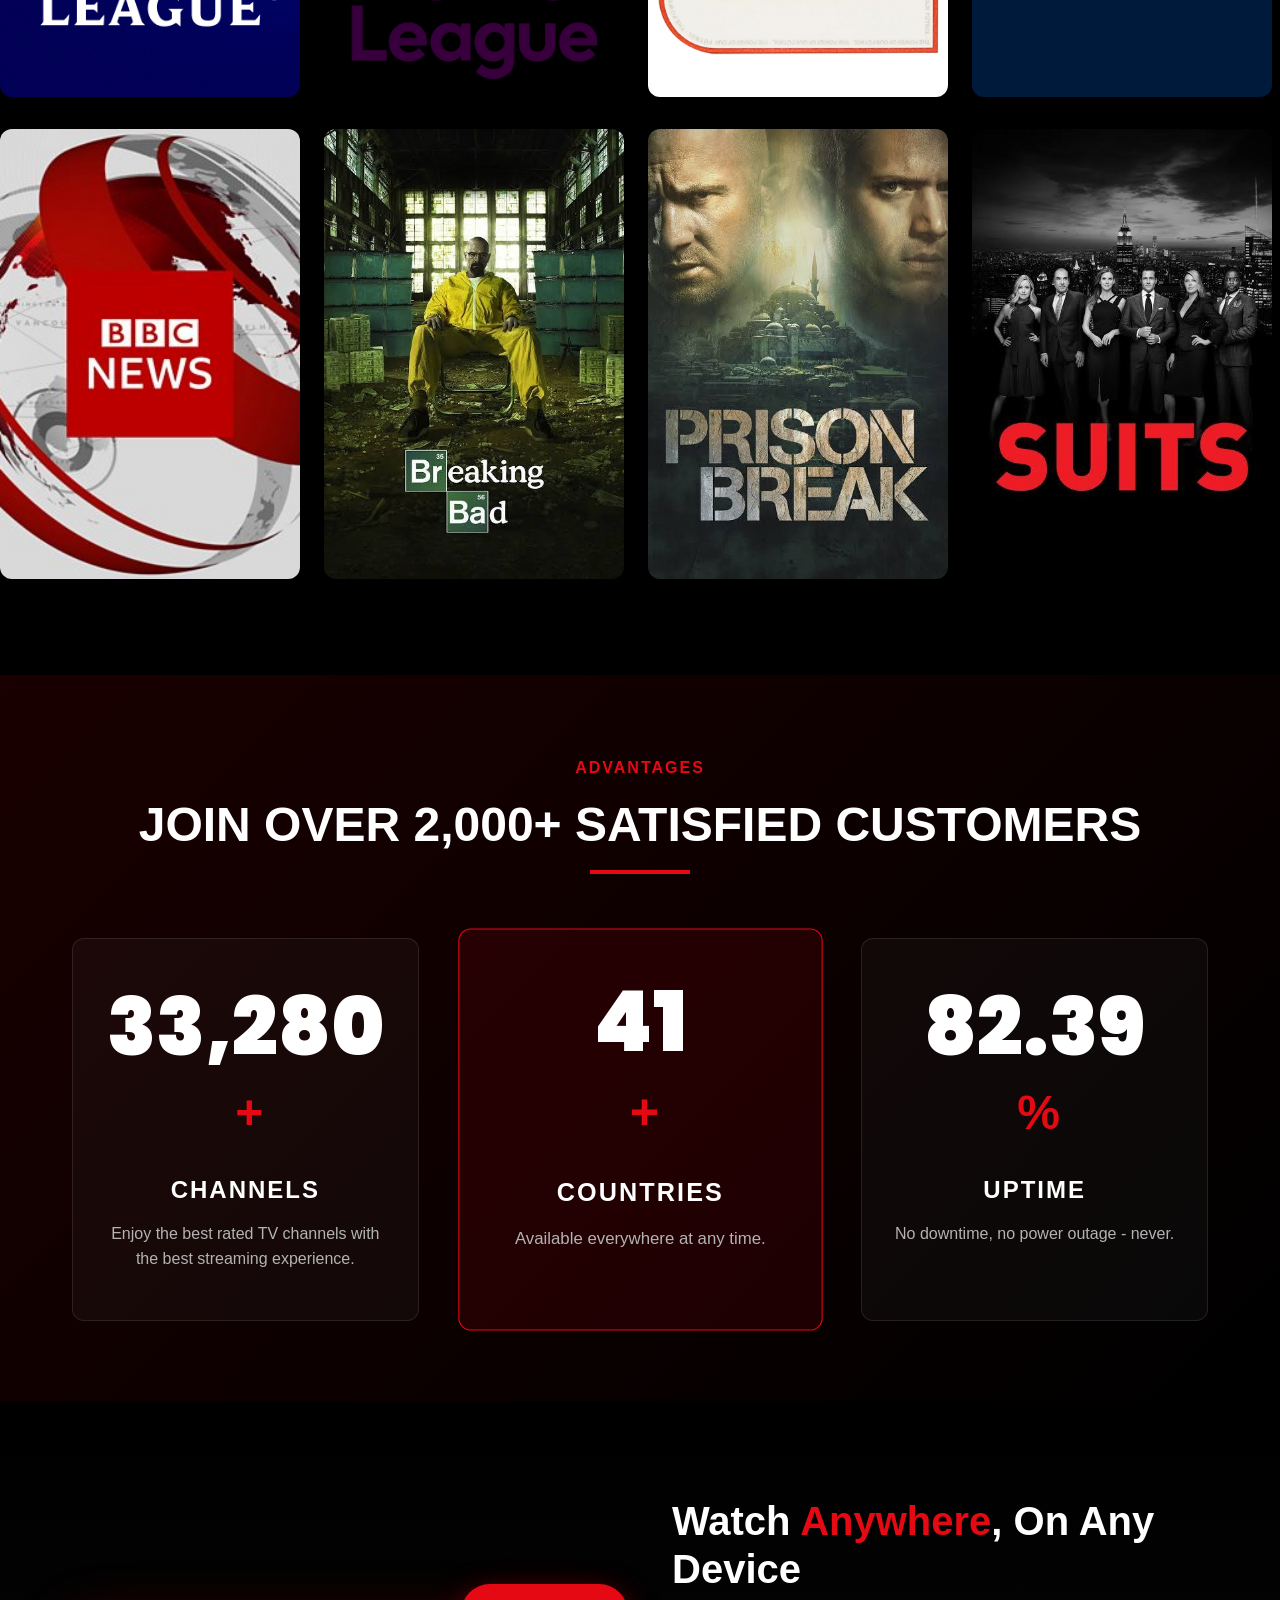
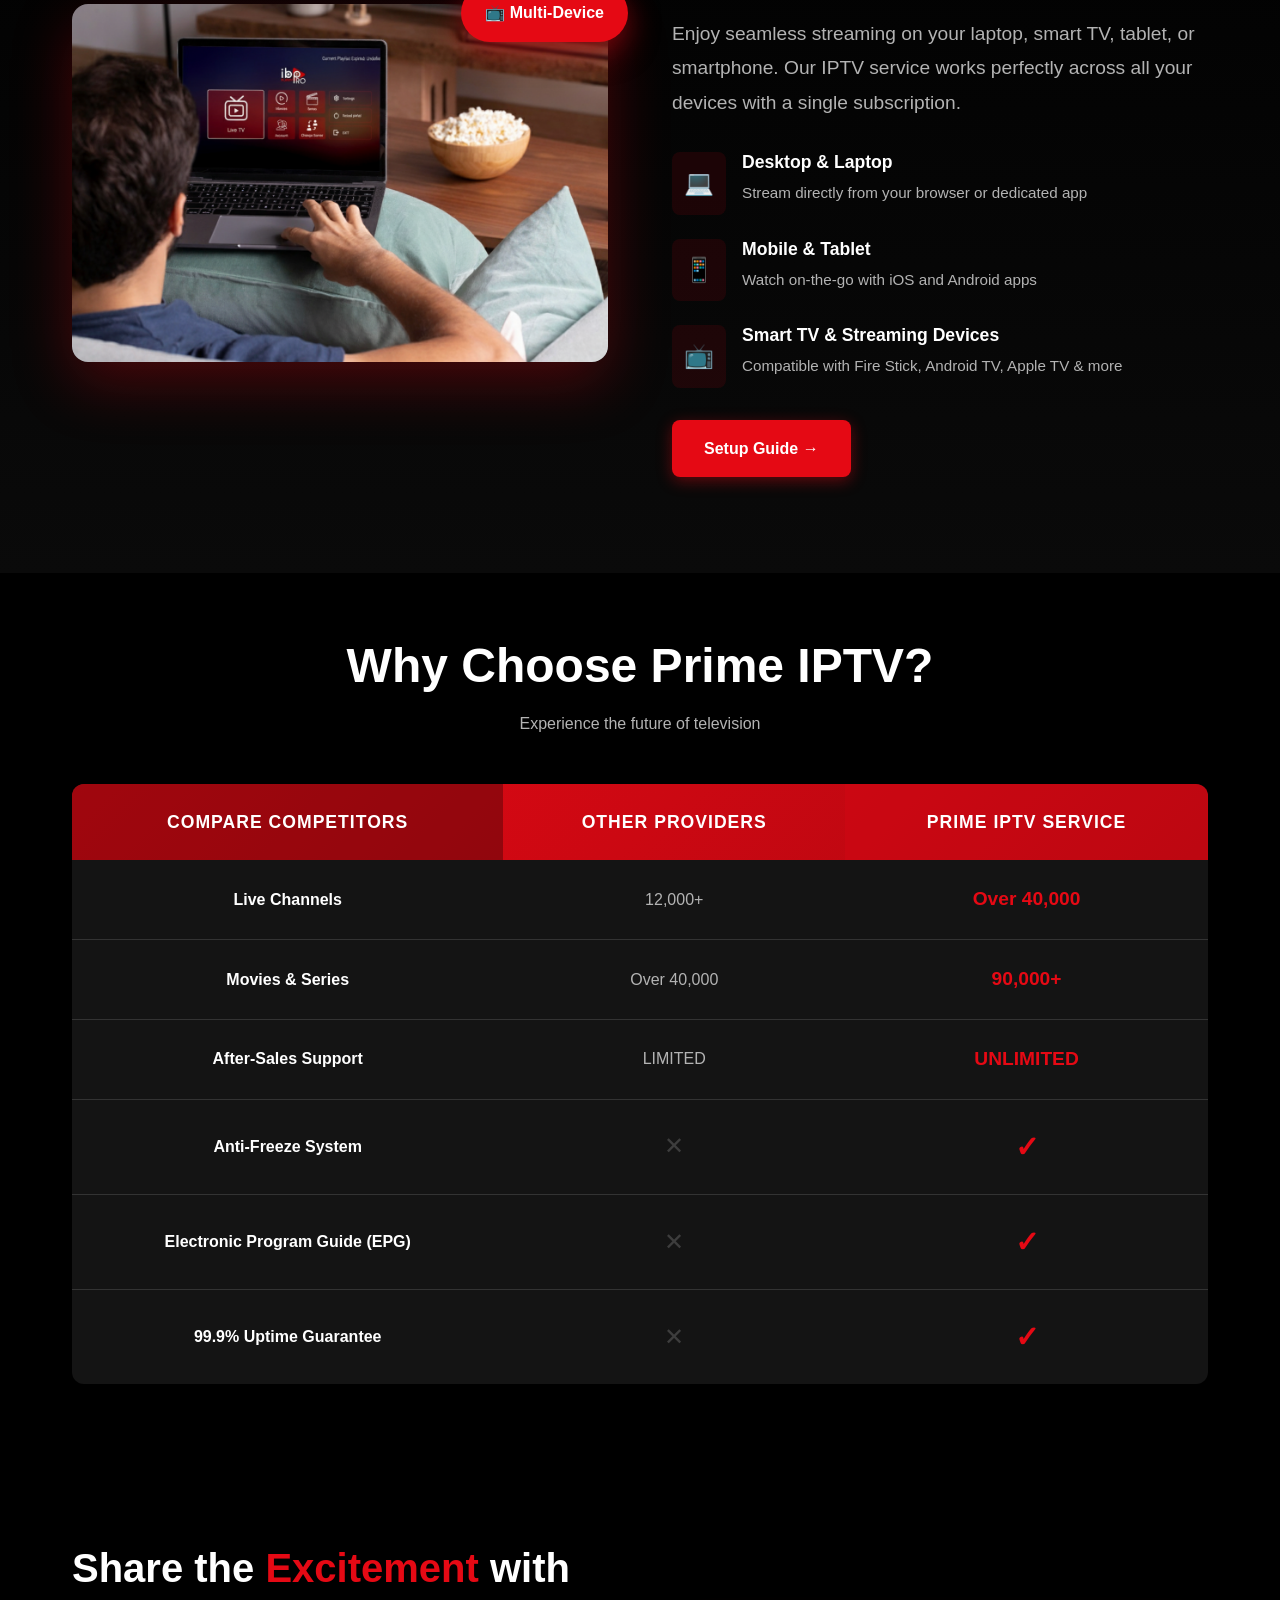
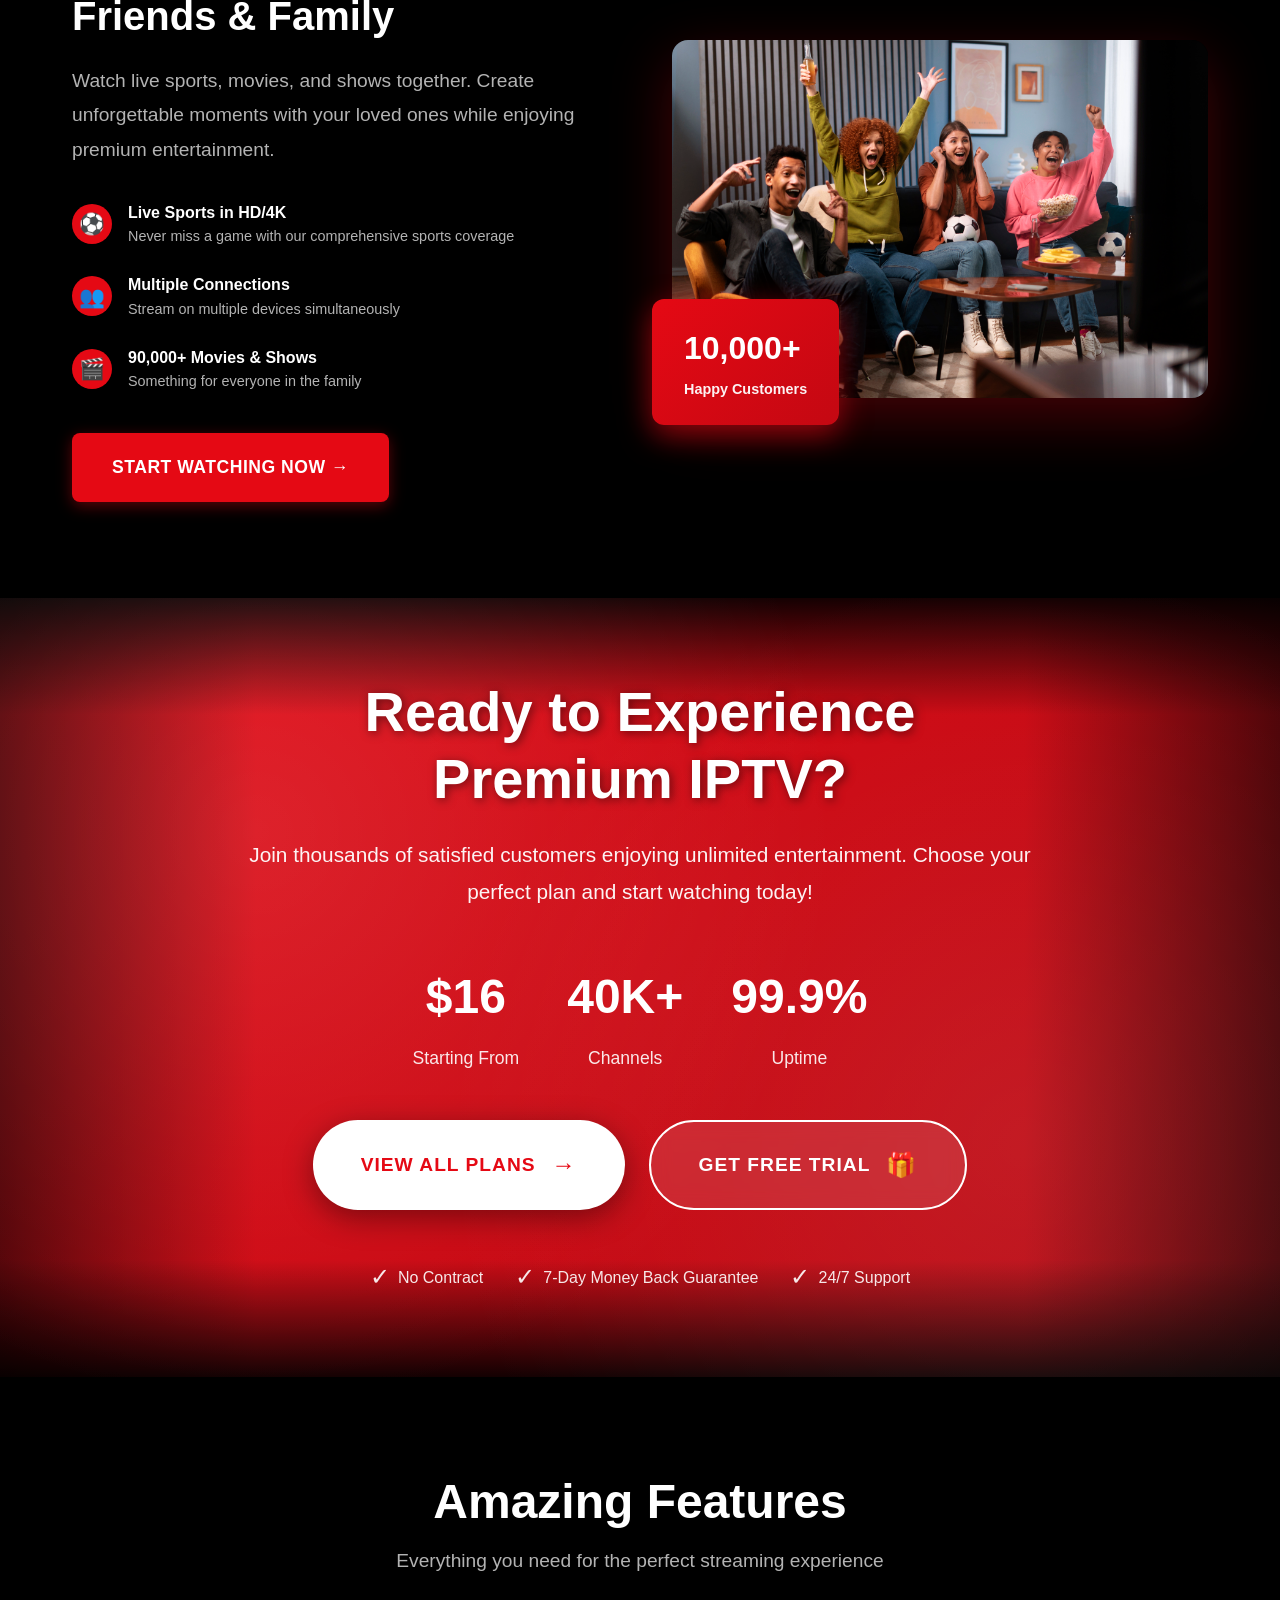
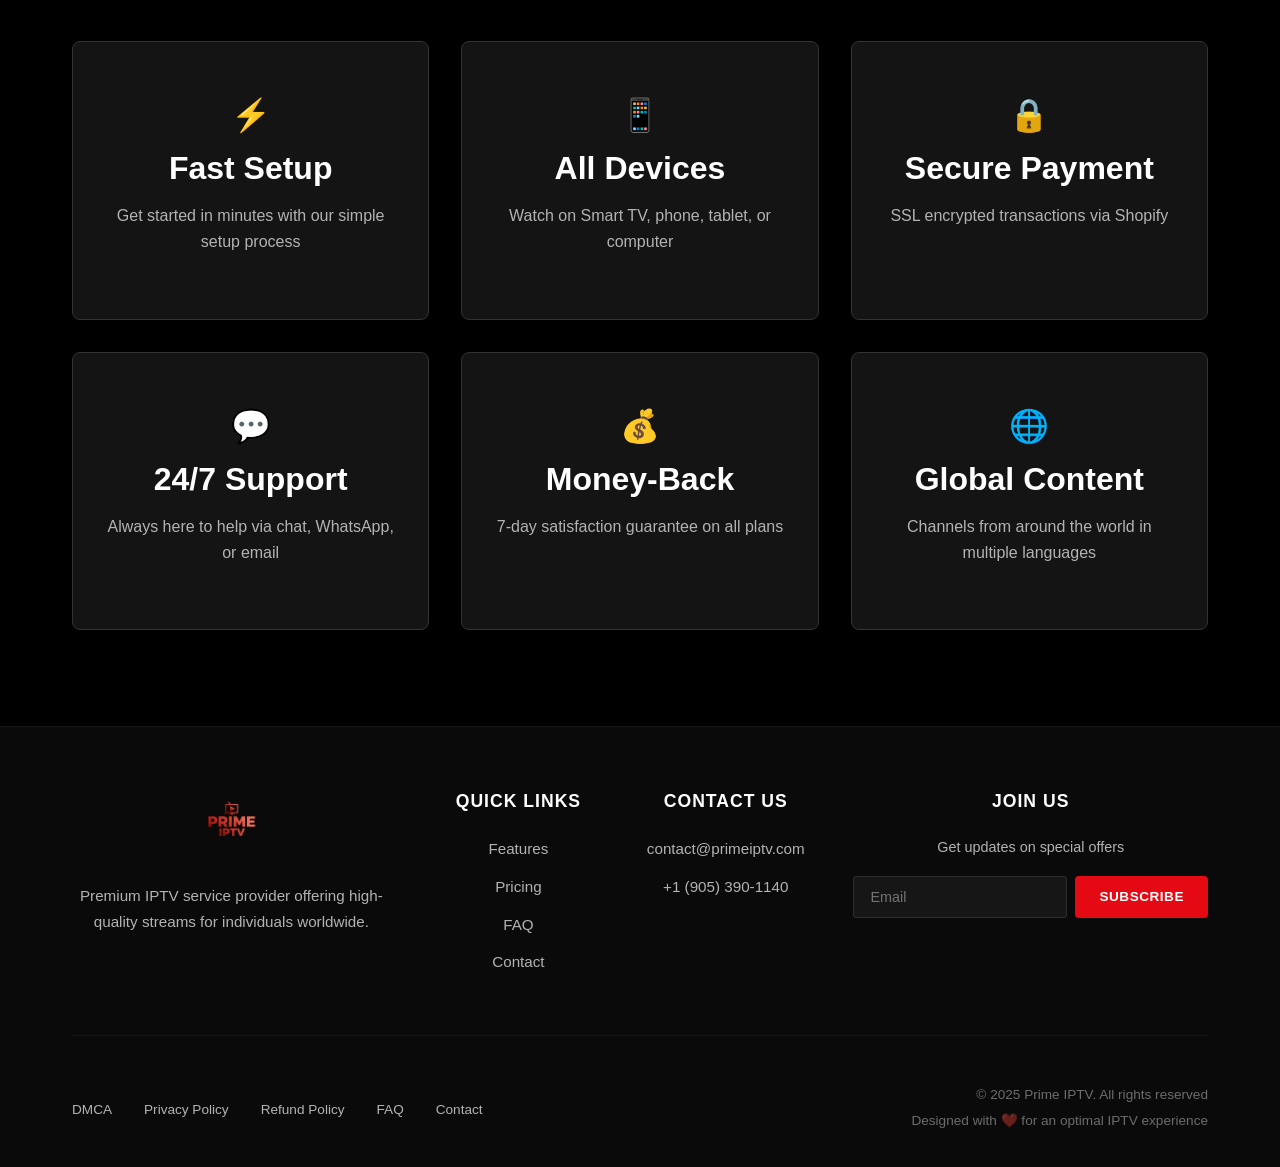
==== commit f0a920c0: "Updated" ====
--- a/index.html
+++ b/index.html
@@ -811,7 +811,7 @@
 (function(){
 var s1=document.createElement("script"),s0=document.getElementsByTagName("script")[0];
 s1.async=true;
-s1.src='https://embed.tawk.to/6933316729e54f197c444ed2/1jbnvi01i';
+s1.src='https://embed.tawk.to/694137d2ab0cd21983772d59/1jcjc43o6';
 s1.charset='UTF-8';
 s1.setAttribute('crossorigin','*');
 s0.parentNode.insertBefore(s1,s0);
